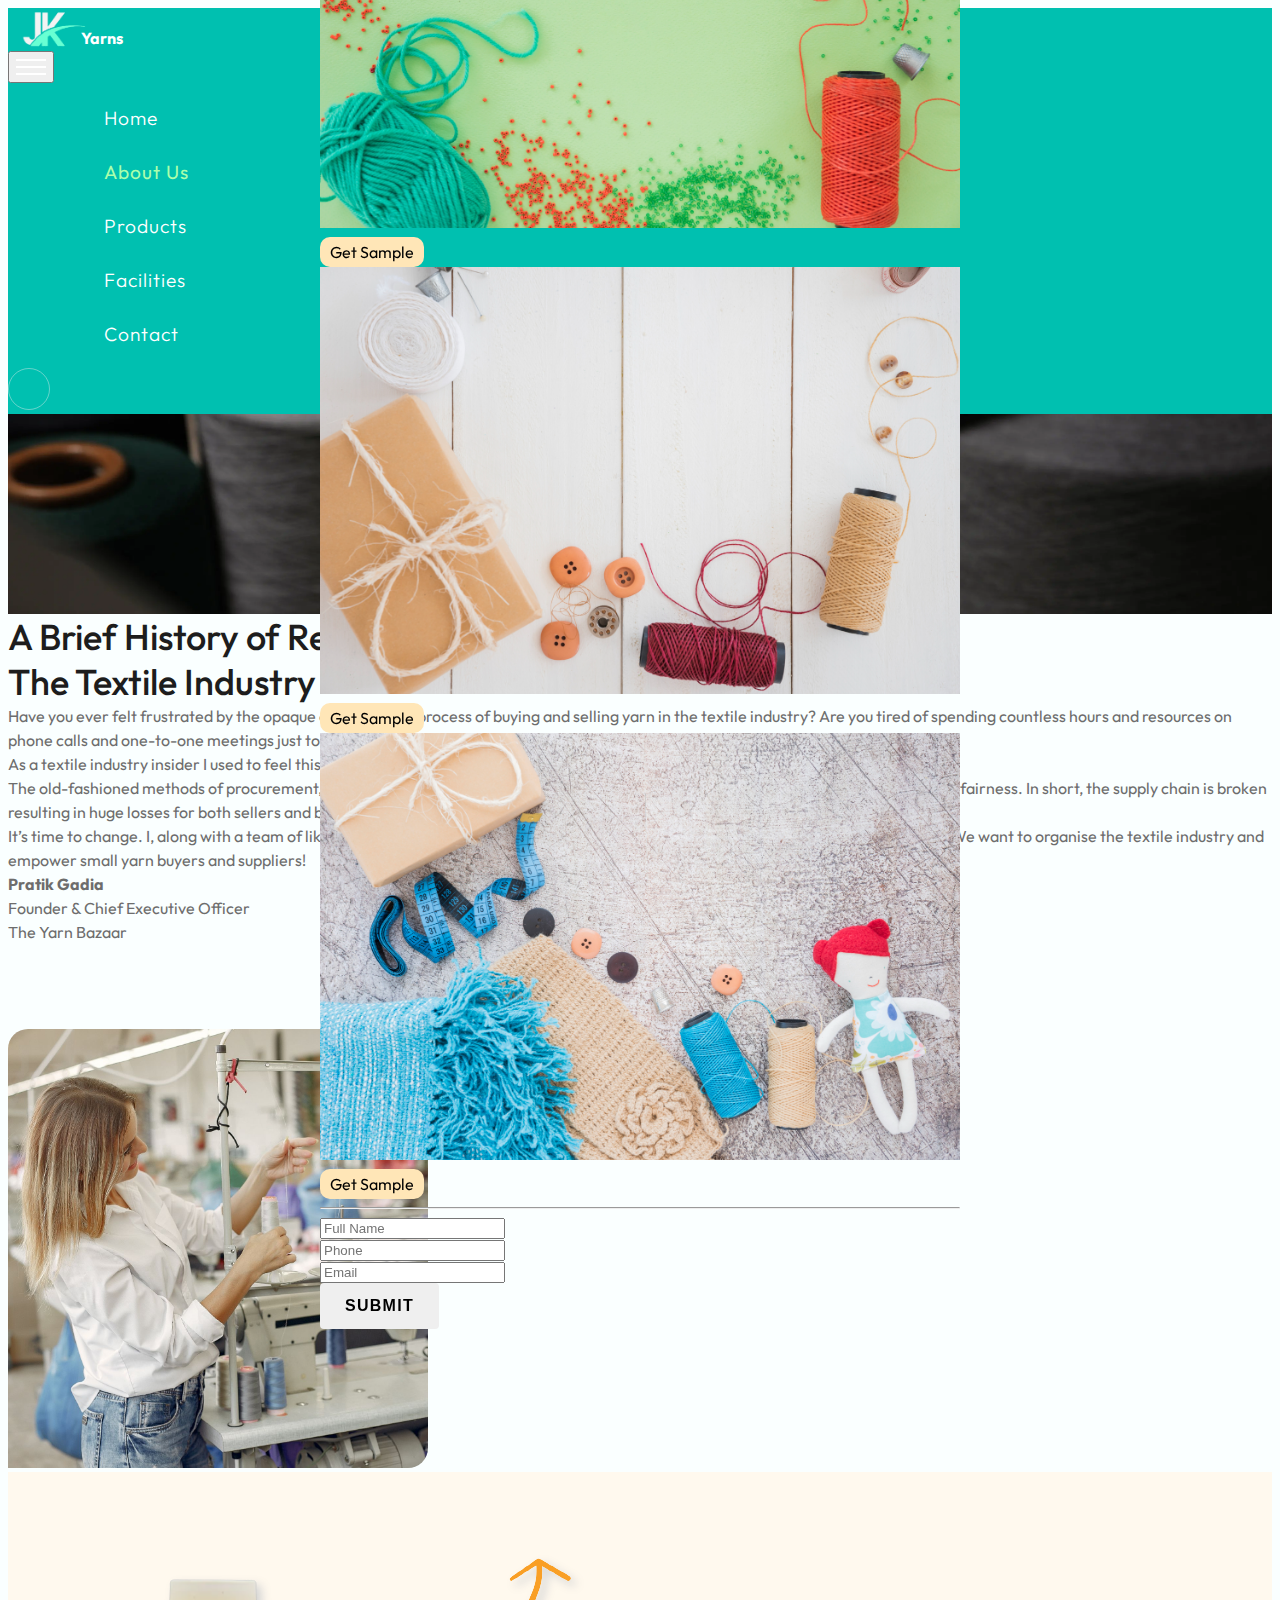
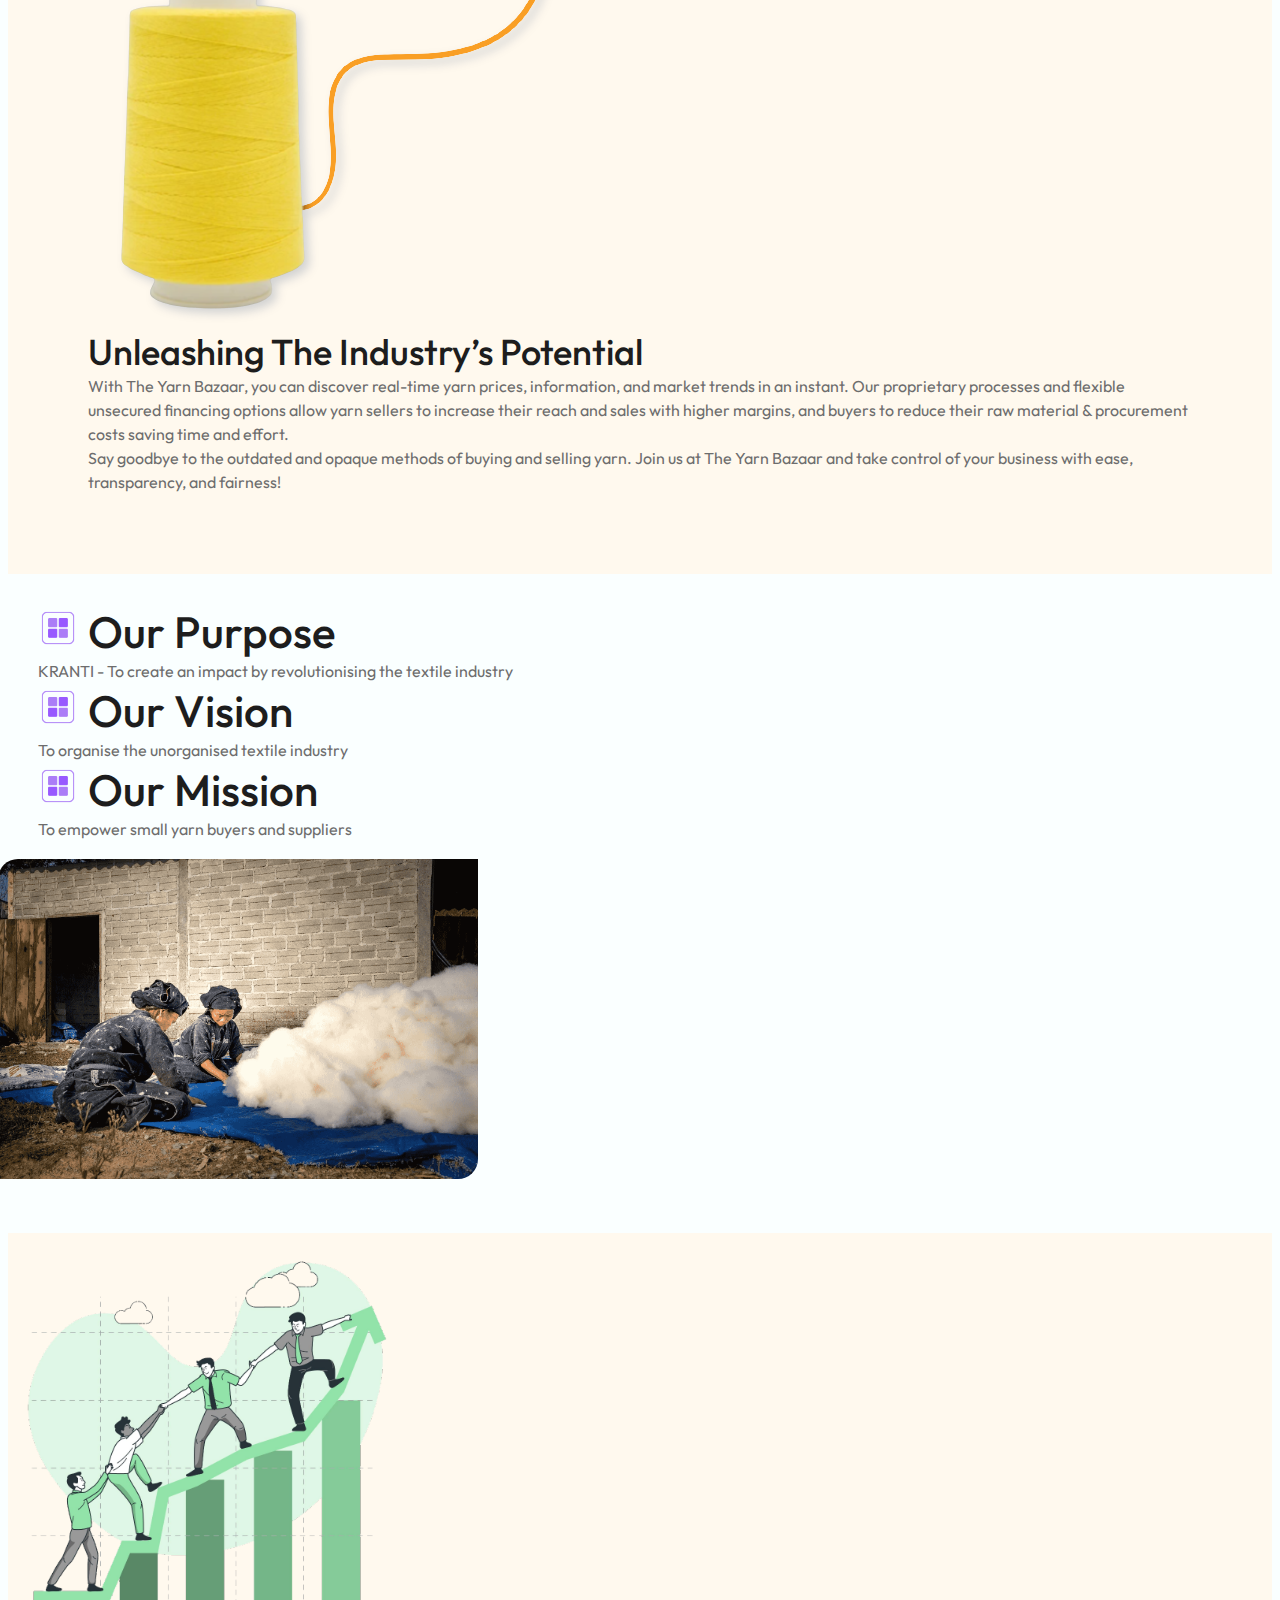
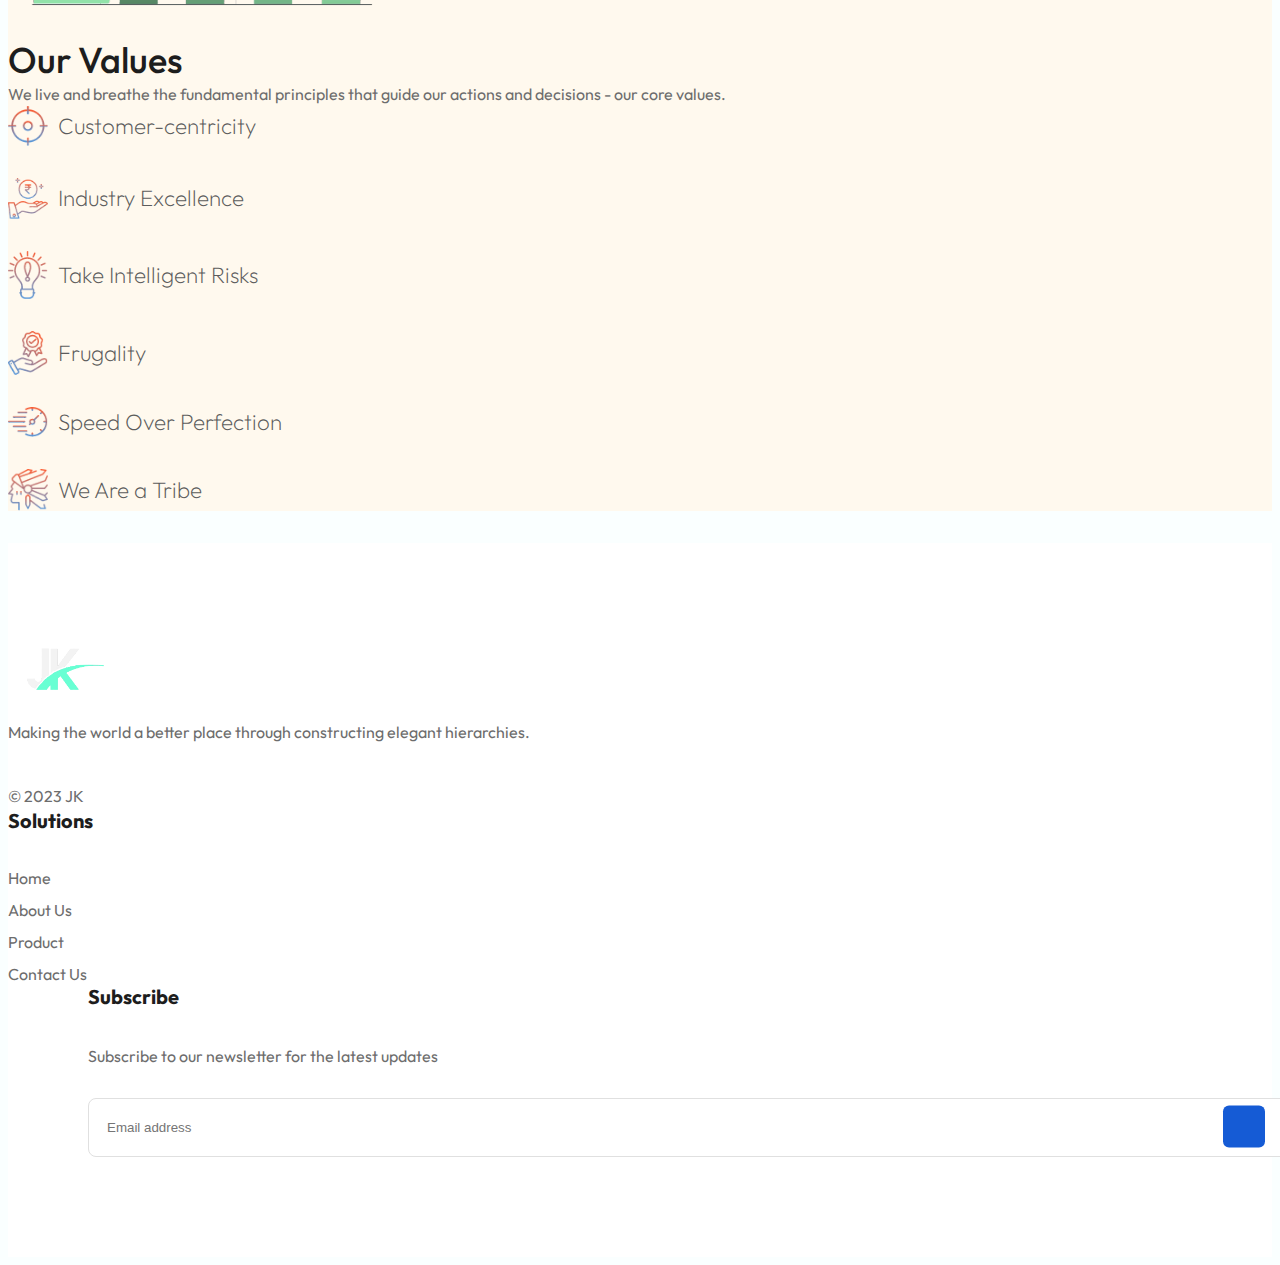
==== about.html @ 07d48cc3 "footer fixed" ====
<!DOCTYPE html>
<html lang="en">

<head>
  <!--====== Required meta tags ======-->
  <meta charset="utf-8" />
  <meta http-equiv="x-ua-compatible" content="ie=edge" />
  <meta name="description" content="" />
  <meta name="viewport" content="width=device-width, initial-scale=1, shrink-to-fit=no" />

  <!--====== Title ======-->
  <title>Jk Yarns</title>

  <!--====== Favicon Icon ======-->
  <link rel="shortcut icon" href="./assets/images/logo.png" type="image/svg" />

  <!--====== Bootstrap css ======-->
  <link rel="stylesheet" href="assets/css/bootstrap.min.css" />

  <!--====== Line Icons css ======-->
  <link rel="stylesheet" href="assets/css/lineicons.css" />

  <!--====== Tiny Slider css ======-->
  <link rel="stylesheet" href="assets/css/tiny-slider.css" />

  <!--====== gLightBox css ======-->
  <link rel="stylesheet" href="assets/css/glightbox.min.css" />

  <link rel="stylesheet" href="./assets/css/style.css" />
  <link rel="stylesheet" href="https://cdn.jsdelivr.net/npm/swiper@9/swiper-bundle.min.css" />
</head>

<body class="bg-product">
  <div id="popup" class="">
    <div class="container">
      <div class="row my-3">
        <div class="col-md-3">
          <div class="d-flex flex-column align-items-center">
            <img src="./assets/images/slider2.jpg" width="100%" alt="">
            <a class="sample-btn" href="#">Get Sample</a>
          </div>
        </div>
        <div class="col-md-3">
          <div class="d-flex flex-column align-items-center">
            <img src="./assets/images/slider1.jpg" width="100%" alt="">
            <a class="sample-btn" href="#">Get Sample</a>
          </div>
        </div>
        <div class="col-md-3">
          <div class="d-flex flex-column align-items-center">
            <img src="./assets/images/slider3.jpg" width="100%" alt="">
              <a class="sample-btn" href="#">Get Sample</a>
          </div>
        </div>
        <div class="col-md-3">
          <div class="d-flex flex-column align-items-center">
            <img src="./assets/images/slider2.jpg" width="100%" alt="">
            <a class="sample-btn" href="#">Get Sample</a>
          </div>
        </div>
      </div>
    </div>
    <hr>
    <form action="" class="px-5">
      <div class="form-group">
        <input type="text" class="form-control" placeholder="Full Name">

      </div>
      <div class="form-group mt-3">
        <input type="text" class="form-control" placeholder="Phone">
        
      </div>
      <div class="form-group mt-3">
        <input type="text" class="form-control" placeholder="Email">
      </div>
      <input type="submit" value="Submit" class="btn btn-warning mt-3">
    </form>
  </div>
  <div id="overlay" class=""></div>

  <!--====== NAVBAR NINE PART START ======-->

  <section class="navbar-area navbar-nine">
    <div class="container">
      <div class="row">
        <div class="col-lg-12">
          <nav class="navbar navbar-expand-lg">
            <a class="navbar-brand" href="index.html">
              <img src="assets/images/logo.png" width="80px" alt="Logo" />
              <span class="highlight">Yarns</span>
            </a>
            <button class="navbar-toggler" type="button" data-bs-toggle="collapse" data-bs-target="#navbarNine"
              aria-controls="navbarNine" aria-expanded="false" aria-label="Toggle navigation">
              <span class="toggler-icon"></span>
              <span class="toggler-icon"></span>
              <span class="toggler-icon"></span>
            </button>

            <div class="collapse navbar-collapse sub-menu-bar" id="navbarNine">
              <ul class="navbar-nav ms-auto">
                <li class="nav-item">
                  <a class="" href="./index.html">Home</a>
                </li>
                <li class="nav-item">
                  <a class="active" href="#hero-area">About Us</a>
                </li>

                <li class="nav-item">
                  <a class=" " href="./product.html">Products</a>
                </li>
                <li class="nav-item">
                  <a class="" href="./facilities.html">Facilities</a>
                </li>
                <li class="nav-item">
                  <a class="" href="index.html#contact">Contact</a>
                </li>
              </ul>
            </div>

            <div class="navbar-btn d-none">
              <a class="menu-bar" href="#side-menu-left"><i class="lni lni-menu"></i></a>
            </div>
          </nav>
          <!-- navbar -->
        </div>
      </div>
      <!-- row -->
    </div>
    <!-- container -->
  </section>

  <!--====== NAVBAR NINE PART ENDS ======-->

  <!--====== SIDEBAR PART START ======-->



  <!--====== SIDEBAR PART ENDS ======-->

  <!-- Start header Area -->
  <div class="about-header">
    <h1 class="text-center text-light">About Us</h1>

  </div>

  <div class="container-fluid px-5 my-5">
    <div class="row">
      <div class="col-md-7 col-sm-7 col-lg-7 ">
        <div class="purpose-article ">
          <h2 class="title-lg">A Brief History of Revolutionising <br>The Textile Industry</h2>
          <p class="my-3">Have you ever felt frustrated by the opaque and outdated process of buying and selling yarn in
            the textile industry? Are you tired of spending countless hours and resources on phone calls and one-to-one
            meetings just to arrive at basics like fair price, delivery terms and payment terms?</p>
          <p class="mb-3">As a textile industry insider I used to feel this way every day, so much so that I decided I
            would never join this industry.</p>
          <p class="mb-3">The old-fashioned methods of procurement, marketing, distribution, and sales in the industry
            often result in a lack of transparency and fairness. In short, the supply chain is broken resulting in huge
            losses for both sellers and buyers. But no more.</p>
          <p class="mb-3">It’s time to change. I, along with a team of like-minded individuals, founded The Yarn Bazaar
            in 2019. Our vision and mission are clear. We want to organise the textile industry and empower small yarn
            buyers and suppliers!</p>
          <div class="row">
            <div class="col-md-12">
              <p><strong>Pratik Gadia</strong> <br>Founder &amp; Chief Executive Officer <br>The Yarn Bazaar</p>
            </div>
          </div>
        </div>
      </div>
      <div class="col-md-4 col-sm-4 col-lg-4 ">
        <img src="./assets/images/thread_fact.jpg" width="420" style="margin-top:85px;" class="purpose-img img-fluid"
          alt="A Brief History of Revolutionising The Textile Industry">
      </div>
    </div>
  </div>
  <section id="support-section" class="p-5 container-fluid">
    <div class="support-inner-section">
      <div class="row">
        <div class="col-md-4 col-sm-4 col-lg-4 text-center">
          <img src="./assets/images/er.png" class="support-img img-fluid position-relative"
            alt="Unleashing The Industry’s Potential">
        </div>
        <div class="col-md-8 col-sm-8 col-lg-8 ">
          <div class="support-article">
            <h2 class="title-lg display-5 mb-3">Unleashing The Industry’s Potential</h2>
            <p>With The Yarn Bazaar, you can discover real-time yarn prices, information, and market trends in an
              instant. Our proprietary processes and flexible unsecured financing options allow yarn sellers to increase
              their reach and sales with higher margins, and buyers to reduce their raw material &amp; procurement costs
              saving time and effort. </p>
            <p>Say goodbye to the outdated and opaque methods of buying and selling yarn. Join us at The Yarn Bazaar and
              take control of your business with ease, transparency, and fairness!</p>
          </div>
        </div>
      </div>
    </div>
  </section>
  <section id="purpose-section" class="purpose-section container-fluid">
    <div class="purpose-inner-section" style="padding: 30px;">
      <div class="row">
        <div class="col-md-7 col-sm-7 col-lg-7">
          <div class="purpose-article ">
            <h1 class="title-lg mt-2"><img src="./assets/images/information.png" width="40px"
                style="margin-right: 10px;" alt="">Our Purpose</h1>
            <p class="mb-4 ms-5">KRANTI - To create an impact by revolutionising the textile industry</p>
            <h1 class="title-lg mt-2"><img src="./assets/images/information.png" width="40px"
                style="margin-right: 10px;" alt="">Our Vision</h1>
            <p class="mb-4 ms-5">To organise the unorganised textile industry</p>
            <h1 class="title-lg mt-2"><img src="./assets/images/information.png" width="40px"
                style="margin-right: 10px;" alt="">Our Mission</h1>
            <p class="ms-5">To empower small yarn buyers and suppliers</p>
          </div>
        </div>
        <div class="col-md-5 col-sm-5 col-lg-5  text-left">
          <img src="./assets/images/e.png"
            style="height: 320px; margin-left: -40px; margin-top:18px;margin-bottom: 20px;"
            class="purpose-img img-fluid" alt="A Purpose-Led Marketplace That is Revolutionising The Textile Industry">
        </div>
      </div>
    </div>
  </section>
  <section id="supplier-section" class="supplier-section py-5 section-padding container-fluid">
    <div class="supplier-inner-section">
      <div class="row">
        <div class="col-md-5 col-sm-5 col-lg-5 text-center">
          <img src="./assets/images/a.png" style="height: 400px;" class="supplier-img img-fluid" alt="Our Values">
        </div>
        <div class="col-md-7 col-sm-7 col-lg-7 ">
          <div class="supplier-article">
            <h2 class="title-lg display-5 mb-3">Our Values </h2>
            <p class="mb-3">We live and breathe the fundamental principles that guide our actions and decisions - our core values.
            </p>
            <div class="row mt-5">
              <div class="col-md-6 col-sm-6 col-lg-6 ">
                <div class="supplier-points">
                  <img src="assets/images/aim.png" class="supplier-icon img-fluid"
                    alt="Customer-centricity">
                  <span class="lable">Customer-centricity</span>
                </div>
              </div>
              <div class="col-md-6 col-sm-6 col-lg-6 ">
                <div class="supplier-points">
                  <img src="assets/images/save.png" class="supplier-icon img-fluid"
                    alt="Industry Excellence">
                  <span class="lable">Industry Excellence</span>
                </div>
              </div>
            </div>
            <div class="row">
              <div class="col-md-6 col-sm-6 col-lg-6 ">
                <div class="supplier-points">
                  <img src="assets/images/intelligence.png" class="supplier-icon img-fluid"
                    alt="Take Intelligent Risks">
                  <span class="lable">Take Intelligent Risks</span>
                </div>
              </div>
              <div class="col-md-6 col-sm-6 col-lg-6 ">
                <div class="supplier-points">
                  <img src="assets/images/service.png" class="supplier-icon img-fluid" alt="Frugality">
                  <span class="lable">Frugality</span>
                </div>
              </div>
            </div>
            <div class="row">
              <div class="col-md-6 col-sm-6 col-lg-6 ">
                <div class="supplier-points">
                  <img src="assets/images/deadline.png" class="supplier-icon img-fluid"
                    alt="Speed Over Perfection">
                  <span class="lable">Speed Over Perfection</span>
                </div>
              </div>
              <div class="col-md-6 col-sm-6 col-lg-6 ">
                <div class="supplier-points">
                  <img src="assets/images/indian.png" class="supplier-icon img-fluid" alt="We Are a Tribe">
                  <span class="lable">We Are a Tribe</span>
                </div>
              </div>
            </div>
          </div>
        </div>
      </div>
    </div>
  </section>
  <footer class="footer-area footer-eleven">
    <!-- Start Footer Top -->
    <div class="footer-top">
      <div class="container">
        <div class="inner-content">
          <div class="row">
            <div class="col-lg-4 col-md-6 col-12">
              <!-- Single Widget -->
              <div class="footer-widget f-about">
                <div class="logo">
                  <a href="index.html">
                    <img src="assets/images/logo.png" width="100px" alt="#" class="img-fluid" />
                  </a>
                </div>
                <p>
                  Making the world a better place through constructing elegant
                  hierarchies.
                </p>
                <p class="copyright-text">
                  <span>© 2023 JK</span>
                </p>
              </div>
              <!-- End Single Widget -->
            </div>
            <div class="col-lg-4 col-md-6 col-12">
              <!-- Single Widget -->
              <div class="footer-widget f-link">
                <h5>Solutions</h5>
                <ul class="d-flex flex-wrap gap-4">
                  <li><a href="index.html">Home</a></li>
                  <li><a href="#hero-area">About Us</a></li>
                  <li><a href="./product.html">Product</a></li>
                  <li><a href="./index.html#contact">Contact Us</a></li>
                </ul>
              </div>
              <!-- End Single Widget -->
            </div>
            
            <div class="col-lg-4 col-md-6 col-12">
              <!-- Single Widget -->
              <div class="footer-widget newsletter">
                <h5>Subscribe</h5>
                <p>Subscribe to our newsletter for the latest updates</p>
                <form action="#" method="get" target="_blank" class="newsletter-form">
                  <input name="EMAIL" placeholder="Email address" required="required" type="email" />
                  <div class="button">
                    <button class="sub-btn">
                      <i class="lni lni-envelope"></i>
                    </button>
                  </div>
                </form>
              </div>
              <!-- End Single Widget -->
            </div>
          </div>
        </div>
      </div>
    </div>
    <!--/ End Footer Top -->
  </footer>
</body>

</html>
---- assets/css/style.css ----
@import url("https://fonts.googleapis.com/css2?family=Inter:wght@200;300;400;500;600;700;800;900&display=swap");
@import url("https://fonts.googleapis.com/css2?family=Maven+Pro:wght@400;500;600;700;800;900&family=Outfit:wght@100;200;300;400;500;600;700&display=swap");
/*===========================
  COMMON css 
  font-family: 'Maven Pro', sans-serif;
font-family: 'Outfit', sans-serif;
===========================*/
:root {
  --font-family: "Inter", sans-serif;
  --primary: #155bd5;
  --primary-dark: #1c3ab6;
  --primary-light: #e2f1ff;
  --accent: #00d4d7;
  --accent-dark: #00bac1;
  --accent-light: #dff9f8;
  --success: #13d527;
  --success-dark: #00ae11;
  --success-light: #eafbe7;
  --secondary: #8f15d5;
  --secondary-dark: #6013c7;
  --secondary-light: #f4e5fa;
  --info: #15b2d5;
  --info-dark: #0f8ca8;
  --info-light: #e0f5fa;
  --caution: #dbbb25;
  --caution-dark: #d58f15;
  --caution-light: #fbf9e4;
  --error: #e6185e;
  --error-dark: #bf1257;
  --error-light: #fce4eb;
  --black: #1d1d1d;
  --dark-1: #2d2d2d;
  --dark-2: #4d4d4d;
  --dark-3: #6d6d6d;
  --gray-1: #8d8d8d;
  --gray-2: #adadad;
  --gray-3: #cdcdcd;
  --gray-4: #e0e0e0;
  --light-1: #efefef;
  --light-2: #f5f5f5;
  --light-3: #fafafa;
  --white: #ffffff;
  --gradient-1: linear-gradient(180deg, #155bd5 0%, #1c3ab6 100%);
  --gradient-2: linear-gradient(180deg, #155bd5 13.02%, #00d4d7 85.42%);
  --gradient-3: linear-gradient(180deg, #155bd5 0%, #8f15d5 100%);
  --gradient-4: linear-gradient(180deg, #155bd5 0%, #13d527 100%);
  --gradient-5: linear-gradient(180deg, #155bd5 0%, #15bbd5 100%);
  --gradient-6: linear-gradient(180deg, #155bd5 0%, #dbbb25 100%);
  --gradient-7: linear-gradient(180deg, #155bd5 0%, #e6185e 100%);
  --gradient-8: linear-gradient(180deg, #1c3ab6 0%, #00bac1 100%);
  --gradient-9: linear-gradient(180deg, #00d4d7 13.02%, #155bd5 85.42%);
  --shadow-1: 0px 0px 1px rgba(40, 41, 61, 0.08),
    0px 0.5px 2px rgba(96, 97, 112, 0.16);
  --shadow-2: 0px 0px 1px rgba(40, 41, 61, 0.04),
    0px 2px 4px rgba(96, 97, 112, 0.16);
  --shadow-3: 0px 0px 2px rgba(40, 41, 61, 0.04),
    0px 4px 8px rgba(96, 97, 112, 0.16);
  --shadow-4: 0px 2px 4px rgba(40, 41, 61, 0.04),
    0px 8px 16px rgba(96, 97, 112, 0.16);
  --shadow-5: 0px 2px 8px rgba(40, 41, 61, 0.04),
    0px 16px 24px rgba(96, 97, 112, 0.16);
  --shadow-6: 0px 2px 8px rgba(40, 41, 61, 0.08),
    0px 20px 32px rgba(96, 97, 112, 0.24);
}

body {
  font-family: "Outfit", sans-serif;
  color: var(--black);
  font-size: 16px;
}
@media (max-width: 991px) {
  body {
    font-size: 14px;
  }
}

img {
  max-width: 100%;
}

a {
  display: inline-block;
}

a,
button,
a:hover,
a:focus,
input:focus,
textarea:focus,
button:focus {
  text-decoration: none;
  outline: none;
}

ul,
ol {
  margin: 0px;
  padding: 0px;
  list-style-type: none;
}

h1,
h2,
h3,
h4,
h5,
h6 {
  font-weight: 600;
  color: var(--black);
  margin: 0px;
}

h1,
.h1 {
  font-size: 2.75em;
  line-height: 1.25;
}

h2,
.h2 {
  font-size: 2.25em;
  line-height: 1.25;
}

h3,
.h3 {
  font-size: 1.75em;
  line-height: 1.25;
}

h4,
.h4 {
  font-size: 1.5em;
  line-height: 1.25;
}

h5,
.h5 {
  font-size: 1.25em;
  line-height: 1.25;
}

h6,
.h6 {
  font-size: 0.875em;
  line-height: 1.25;
}

.display-1 {
  font-size: 5.5em;
  line-height: 1.25;
}

.display-2 {
  font-size: 4.75em;
  line-height: 1.25;
}

.display-3 {
  font-size: 4em;
  line-height: 1.25;
}

.display-4 {
  font-size: 3.25em;
  line-height: 1.25;
}

p {
  font-size: 1em;
  font-weight: 400;
  line-height: 1.5;
  color: var(--dark-3);
  margin: 0px;
}

.text-small {
  font-size: 0.875em;
  line-height: 1.5;
}

.text-lg {
  font-size: 1.15em;
  line-height: 1.5;
}

.bg_cover {
  background-repeat: no-repeat;
  background-size: cover;
  background-position: center;
}

@media (max-width: 767px) {
  .container {
    padding-left: 20px;
    padding-right: 20px;
  }
}

.btn {
  font-weight: bold;
  font-size: 16px;
  line-height: 20px;
  text-align: center;
  letter-spacing: 0.08em;
  text-transform: uppercase;
  padding: 12px 24px;
  border-radius: 4px;
  border: 1px solid transparent;
}
.btn:hover {
  color: inherit;
}
.btn:focus {
  box-shadow: none;
  outline: none;
}
.btn.btn-lg {
  font-size: 1.15em;
  padding: 16px 24px;
}
.btn.btn-sm {
  padding: 8px 16px;
}
.btn.square {
  border-radius: 0px;
}
.btn.semi-rounded {
  border-radius: 12px;
}
.btn.rounded-full {
  border-radius: 50px;
}
.btn.icon-left span,
.btn.icon-left i {
  margin-right: 8px;
}
.btn.icon-right span,
.btn.icon-right i {
  margin-left: 8px;
}
.btn.icon-btn {
  width: 48px;
  height: 48px;
  padding: 0;
  line-height: 48px;
}
.btn.icon-btn.btn-lg {
  width: 56px;
  height: 56px;
  line-height: 56px;
}
.btn.icon-btn.btn-sm {
  width: 40px;
  height: 40px;
  line-height: 40px;
}

/* ===== Buttons Css ===== */
.primary-btn {
  background: var(--primary);
  color: var(--white);
  box-shadow: var(--shadow-2);
}
.active.primary-btn,
.primary-btn:hover,
.primary-btn:focus {
  background: var(--primary-dark);
  color: var(--white);
  box-shadow: var(--shadow-4);
}
.deactive.primary-btn {
  background: var(--gray-4);
  color: var(--dark-3);
  pointer-events: none;
}

.primary-btn-outline {
  border-color: var(--primary);
  color: var(--primary);
}
.active.primary-btn-outline,
.primary-btn-outline:hover,
.primary-btn-outline:focus {
  background: var(--primary-dark);
  color: var(--white);
}
.deactive.primary-btn-outline {
  color: var(--dark-3);
  border-color: var(--gray-4);
  pointer-events: none;
}

/* One Click Scrool Top Button*/
.scroll-top {
  width: 45px;
  height: 45px;
  line-height: 45px;
  background: var(--primary);
  display: -webkit-box;
  display: -ms-flexbox;
  display: flex;
  -webkit-box-pack: center;
  -ms-flex-pack: center;
  justify-content: center;
  -webkit-box-align: center;
  -ms-flex-align: center;
  align-items: center;
  font-size: 14px;
  color: #fff !important;
  border-radius: 0;
  position: fixed;
  bottom: 30px;
  right: 30px;
  z-index: 9;
  cursor: pointer;
  -webkit-transition: all 0.3s ease-out 0s;
  transition: all 0.3s ease-out 0s;
  border-radius: 5px;
}

.scroll-top:hover {
  -webkit-box-shadow: 0 1rem 3rem rgba(35, 38, 45, 0.15) !important;
  box-shadow: 0 1rem 3rem rgba(35, 38, 45, 0.15) !important;
  -webkit-transform: translate3d(0, -5px, 0);
  transform: translate3d(0, -5px, 0);
  background-color: var(--dark-1);
}

/*===========================
  Section Title Five CSS
===========================*/
.section-title-five {
  text-align: center;
  max-width: 550px;
  margin: auto;
  margin-bottom: 50px;
  position: relative;
  z-index: 5;
}
@media only screen and (min-width: 768px) and (max-width: 991px) {
  .section-title-five {
    margin-bottom: 45px;
  }
}
@media (max-width: 767px) {
  .section-title-five {
    margin-bottom: 35px;
  }
}
.section-title-five h6 {
  font-weight: 600;
  display: inline-block;
  margin-bottom: 15px;
  color: var(--primary);
  border: 2px solid var(--primary);
  border-radius: 30px;
  padding: 8px 30px;
}
.section-title-five h2 {
  margin-bottom: 15px;
}
@media only screen and (min-width: 768px) and (max-width: 991px) {
  .section-title-five h2 {
    font-size: 2rem;
    line-height: 2.8rem;
  }
}
@media (max-width: 767px) {
  .section-title-five h2 {
    font-size: 1.5rem;
    line-height: 1.9rem;
  }
}
.section-title-five p {
  color: var(--dark-3);
}

.made-in-ayroui {
  position: fixed;
  left: 5px;
  bottom: 5px;
  z-index: 999;
  -webkit-transition: all 0.4s ease;
  -moz-transition: all 0.4s ease;
  transition: all 0.4s ease;
}
.made-in-ayroui:hover {
  transform: translateY(-5px);
}

/*===========================
  NAVBAR css 
===========================*/
.navbar-toggler:focus {
  box-shadow: none;
}

.mb-100 {
  margin-bottom: 100px;
}

/*===== NAVBAR NINE =====*/
.navbar-area.navbar-nine {
  background: #00c0b0;
  padding: 0;
  /* position: absolute; */
  left: 0;
  top: 0;
  width: 100%;
  z-index: 9;
}
.navbar-area.navbar-nine.sticky {
  background-color: #00c0b0;
  color: white;
}
.text-1 {
  color: #118650;
}
.sticky {
  position: fixed !important;
  z-index: 99 !important;
  -webkit-transition: all 0.3s ease-out 0s;
  transition: all 0.3s ease-out 0s;
  top: 0;
  width: 100%;
}
@media only screen and (min-width: 768px) and (max-width: 991px),
  (max-width: 767px) {
  .navbar-area.navbar-nine {
    padding: 10px 0;
  }
}
.navbar-area.navbar-nine .navbar-brand {
  margin: 0;
  display: flex;
  align-items: center;
  color: white;
  gap: 8px;
}
.navbar-brand .highlight {
  margin-top: 18px;
  margin-left: -15px;
  color: rgb(255, 255, 255);
  font-weight: bold;
}
.navbar-area.navbar-nine .navbar {
  position: relative;
  padding: 0;
}
.navbar-area.navbar-nine .navbar .navbar-toggler .toggler-icon {
  width: 30px;
  height: 2px;
  background-color: var(--white);
  margin: 5px 0;
  display: block;
  position: relative;
  -webkit-transition: all 0.3s ease-out 0s;
  -moz-transition: all 0.3s ease-out 0s;
  -ms-transition: all 0.3s ease-out 0s;
  -o-transition: all 0.3s ease-out 0s;
  transition: all 0.3s ease-out 0s;
}
.navbar-area.navbar-nine
  .navbar
  .navbar-toggler.active
  .toggler-icon:nth-of-type(1) {
  -webkit-transform: rotate(45deg);
  -moz-transform: rotate(45deg);
  -ms-transform: rotate(45deg);
  -o-transform: rotate(45deg);
  transform: rotate(45deg);
  top: 7px;
}
.navbar-area.navbar-nine
  .navbar
  .navbar-toggler.active
  .toggler-icon:nth-of-type(2) {
  opacity: 0;
}
.navbar-area.navbar-nine
  .navbar
  .navbar-toggler.active
  .toggler-icon:nth-of-type(3) {
  -webkit-transform: rotate(135deg);
  -moz-transform: rotate(135deg);
  -ms-transform: rotate(135deg);
  -o-transform: rotate(135deg);
  transform: rotate(135deg);
  top: -7px;
}
@media only screen and (min-width: 768px) and (max-width: 991px),
  (max-width: 767px) {
  .navbar-area.navbar-nine .navbar .navbar-collapse {
    position: absolute;
    top: 116%;
    left: 0;
    width: 100%;
    background-color: #00c0b0;
    z-index: 8;
    padding: 10px 16px;
  }
}
@media only screen and (min-width: 1200px) and (max-width: 1399px),
  only screen and (min-width: 1400px) {
  .navbar-area.navbar-nine .navbar .navbar-nav {
    margin-left: 80px;
  }
}
@media only screen and (min-width: 768px) and (max-width: 991px),
  (max-width: 767px) {
  .navbar-area.navbar-nine .navbar .navbar-nav {
    margin-right: 0;
  }
}
.navbar-area.navbar-nine .navbar .navbar-nav .nav-item {
  position: relative;
}
.navbar-area.navbar-nine .navbar .navbar-nav .nav-item a {
  display: flex;
  align-items: center;
  padding: 8px 16px;
  color: var(--white);
  text-transform: capitalize;
  position: relative;
  border-radius: 5px;
  font-weight: 300;
  -webkit-transition: all 0.3s ease-out 0s;
  -moz-transition: all 0.3s ease-out 0s;
  -ms-transition: all 0.3s ease-out 0s;
  -o-transition: all 0.3s ease-out 0s;
  transition: all 0.3s ease-out 0s;
  margin: 14px 0;
  font-size: 1.2rem;
  letter-spacing: 1px;
  transition: .4s;

}
.navbar-area.navbar-nine .navbar .navbar-nav .nav-item a.active {
  color: rgb(171, 255, 171);
  font-weight: 400;
}
.navbar-area.navbar-nine .navbar .navbar-nav .nav-item a:hover {
  opacity: 1;
  color: rgb(171, 255, 171);
}
@media only screen and (min-width: 768px) and (max-width: 991px),
  (max-width: 767px) {
  .navbar-area.navbar-nine .navbar .navbar-nav .nav-item a {
    padding: 10px 0;
    display: block;
    border: 0;
    margin: 0;
  }
}
.navbar-area.navbar-nine .navbar .navbar-nav .nav-item a.active {
  opacity: 1;
}
.navbar-area.navbar-nine .navbar .navbar-nav .nav-item a i {
  font-size: 12px;
  font-weight: 700;
  padding-left: 7px;
  -webkit-transition: all 0.3s ease-out 0s;
  -moz-transition: all 0.3s ease-out 0s;
  -ms-transition: all 0.3s ease-out 0s;
  -o-transition: all 0.3s ease-out 0s;
  transition: all 0.3s ease-out 0s;
}
@media only screen and (min-width: 768px) and (max-width: 991px),
  (max-width: 767px) {
  .navbar-area.navbar-nine .navbar .navbar-nav .nav-item a i {
    position: relative;
    top: -5px;
  }
}
.navbar-area.navbar-nine .navbar .navbar-nav .nav-item .sub-menu {
  position: absolute;
  left: 0;
  top: 130%;
  width: 230px;
  background-color: var(--white);
  border-radius: 5px;
  opacity: 0;
  visibility: hidden;
  -webkit-transition: all 0.3s ease-out 0s;
  -moz-transition: all 0.3s ease-out 0s;
  -ms-transition: all 0.3s ease-out 0s;
  -o-transition: all 0.3s ease-out 0s;
  transition: all 0.3s ease-out 0s;
  z-index: 99;
  box-shadow: 0 2px 6px 0 rgba(0, 0, 0, 0.16);
  padding: 10px;
}
@media only screen and (min-width: 768px) and (max-width: 991px),
  (max-width: 767px) {
  .navbar-area.navbar-nine .navbar .navbar-nav .nav-item .sub-menu {
    position: relative !important;
    width: 100% !important;
    left: 0 !important;
    top: auto !important;
    opacity: 1 !important;
    visibility: visible !important;
    right: auto;
    -webkit-transform: translateX(0%);
    -moz-transform: translateX(0%);
    -ms-transform: translateX(0%);
    -o-transform: translateX(0%);
    transform: translateX(0%);
    -webkit-transition: all none ease-out 0s;
    -moz-transition: all none ease-out 0s;
    -ms-transition: all none ease-out 0s;
    -o-transition: all none ease-out 0s;
    transition: all none ease-out 0s;
    box-shadow: none;
    text-align: left;
    border-top: 0;
    height: 0;
  }
}
.navbar-area.navbar-nine
  .navbar
  .navbar-nav
  .nav-item
  .sub-menu.collapse:not(.show) {
  height: auto;
  display: block;
}
@media only screen and (min-width: 768px) and (max-width: 991px),
  (max-width: 767px) {
  .navbar-area.navbar-nine
    .navbar
    .navbar-nav
    .nav-item
    .sub-menu.collapse:not(.show) {
    height: 0;
    display: none;
  }
}
@media only screen and (min-width: 768px) and (max-width: 991px),
  (max-width: 767px) {
  .navbar-area.navbar-nine .navbar .navbar-nav .nav-item .sub-menu.show {
    height: auto;
  }
}
.navbar-area.navbar-nine .navbar .navbar-nav .nav-item .sub-menu li {
  position: relative;
}
.navbar-area.navbar-nine
  .navbar
  .navbar-nav
  .nav-item
  .sub-menu
  li
  .sub-nav-toggler {
  color: var(--black);
  -webkit-transition: all 0.3s ease-out 0s;
  -moz-transition: all 0.3s ease-out 0s;
  -ms-transition: all 0.3s ease-out 0s;
  -o-transition: all 0.3s ease-out 0s;
  transition: all 0.3s ease-out 0s;
}
.navbar-area.navbar-nine .navbar .navbar-nav .nav-item .sub-menu li a {
  display: flex;
  align-items: center;
  justify-content: space-between;
  padding: 8px 16px;
  position: relative;
  color: var(--dark-2);
  -webkit-transition: all 0.3s ease-out 0s;
  -moz-transition: all 0.3s ease-out 0s;
  -ms-transition: all 0.3s ease-out 0s;
  -o-transition: all 0.3s ease-out 0s;
  transition: all 0.3s ease-out 0s;
  border-radius: 0;
  margin: 0 0;
  z-index: 5;
  opacity: 1;
}
.navbar-area.navbar-nine .navbar .navbar-nav .nav-item .sub-menu li a i {
  font-weight: 700;
  font-size: 12px;
}
@media only screen and (min-width: 768px) and (max-width: 991px),
  (max-width: 767px) {
  .navbar-area.navbar-nine .navbar .navbar-nav .nav-item .sub-menu li a i {
    display: none;
  }
}
.navbar-area.navbar-nine
  .navbar
  .navbar-nav
  .nav-item
  .sub-menu
  li
  a
  .sub-nav-toggler
  i {
  display: inline-block;
}
.navbar-area.navbar-nine .navbar .navbar-nav .nav-item .sub-menu li .sub-menu {
  right: auto;
  left: 100%;
  top: 0;
  opacity: 0;
  visibility: hidden;
  -webkit-transition: all 0.3s ease-out 0s;
  -moz-transition: all 0.3s ease-out 0s;
  -ms-transition: all 0.3s ease-out 0s;
  -o-transition: all 0.3s ease-out 0s;
  transition: all 0.3s ease-out 0s;
}
@media only screen and (min-width: 1200px) and (max-width: 1399px),
  only screen and (min-width: 1400px) {
  .navbar-area.navbar-nine
    .navbar
    .navbar-nav
    .nav-item
    .sub-menu
    li
    .sub-menu {
    margin-left: 10px;
  }
}
@media only screen and (min-width: 768px) and (max-width: 991px) {
  .navbar-area.navbar-nine
    .navbar
    .navbar-nav
    .nav-item
    .sub-menu
    li
    .sub-menu {
    padding-left: 30px;
  }
}
@media (max-width: 767px) {
  .navbar-area.navbar-nine
    .navbar
    .navbar-nav
    .nav-item
    .sub-menu
    li
    .sub-menu {
    padding-left: 30px;
  }
}
@media only screen and (min-width: 768px) and (max-width: 991px),
  (max-width: 767px) {
  .navbar-area.navbar-nine
    .navbar
    .navbar-nav
    .nav-item
    .sub-menu
    li
    .sub-menu.show {
    visibility: visible;
    height: auto;
    position: relative;
  }
}
.navbar-area.navbar-nine
  .navbar
  .navbar-nav
  .nav-item
  .sub-menu
  li:hover
  .sub-menu {
  opacity: 1;
  visibility: visible;
}
.navbar-area.navbar-nine
  .navbar
  .navbar-nav
  .nav-item
  .sub-menu
  li:hover
  .sub-nav-toggler {
  color: var(--white);
}
@media only screen and (min-width: 768px) and (max-width: 991px),
  (max-width: 767px) {
  .navbar-area.navbar-nine
    .navbar
    .navbar-nav
    .nav-item
    .sub-menu
    li:hover
    .sub-nav-toggler {
    color: var(--primary);
  }
}
.navbar-area.navbar-nine .navbar .navbar-nav .nav-item .sub-menu li:hover > a {
  color: var(--primary);
  padding-left: 22px;
}
.navbar-area.navbar-nine
  .navbar
  .navbar-nav
  .nav-item
  .sub-menu
  li:hover
  > a
  i {
  color: var(--primary);
}
@media only screen and (min-width: 768px) and (max-width: 991px),
  (max-width: 767px) {
  .navbar-area.navbar-nine
    .navbar
    .navbar-nav
    .nav-item
    .sub-menu
    li:hover
    > a {
    color: var(--primary);
  }
}
.navbar-area.navbar-nine
  .navbar
  .navbar-nav
  .nav-item
  .sub-menu
  li:hover
  > a::after {
  opacity: 1;
}
.navbar-area.navbar-nine
  .navbar
  .navbar-nav
  .nav-item
  .sub-menu
  li:hover
  > a::before {
  opacity: 1;
}
.navbar-area.navbar-nine .navbar .navbar-nav .nav-item:hover .sub-menu {
  opacity: 1;
  visibility: visible;
  top: 115%;
}
@media only screen and (min-width: 768px) and (max-width: 991px),
  (max-width: 767px) {
  .navbar-area.navbar-nine .navbar .navbar-nav .nav-item .sub-nav-toggler {
    display: inline-block;
    position: absolute;
    top: 0;
    right: 0;
    padding: 10px 14px;
    font-size: 16px;
    background: none;
    border: 0;
    color: var(--white);
  }
}
.navbar-area.navbar-nine .navbar .navbar-btn {
  margin-top: 6px;
}
@media only screen and (min-width: 768px) and (max-width: 991px) {
  .navbar-area.navbar-nine .navbar .navbar-btn {
    position: absolute;
    right: 70px;
    top: 7px;
  }
}
@media (max-width: 767px) {
  .navbar-area.navbar-nine .navbar .navbar-btn {
    position: absolute;
    right: 60px;
    top: 7px;
  }
}
.navbar-area.navbar-nine .navbar .navbar-btn .menu-bar {
  font-size: 22px;
  position: relative;
  overflow: hidden;
  color: var(--white);
  height: 40px;
  width: 40px;
  line-height: 40px;
  text-align: center;
  border: 1px solid rgba(238, 238, 238, 0.425);
  border-radius: 50%;
  -webkit-transition: all 0.3s ease-out 0s;
  -moz-transition: all 0.3s ease-out 0s;
  -ms-transition: all 0.3s ease-out 0s;
  -o-transition: all 0.3s ease-out 0s;
  transition: all 0.3s ease-out 0s;
}
.navbar-area.navbar-nine .navbar .navbar-btn .menu-bar:hover {
  border-color: transparent;
  color: var(--primary);
  background-color: var(--white);
}

/*===== SIDEBAR ONE =====*/
.sidebar-left {
  position: fixed;
  top: 0;
  right: 0;
  background-color: var(--white);
  height: 100%;
  width: 350px;
  padding-top: 80px;
  z-index: 999;
  -webkit-transform: translateX(100%);
  -moz-transform: translateX(100%);
  -ms-transform: translateX(100%);
  -o-transform: translateX(100%);
  transform: translateX(100%);
  transition: all 0.4s ease-in-out;
  text-align: left;
}
.sidebar-left.open {
  -webkit-transform: translateX(0);
  -moz-transform: translateX(0);
  -ms-transform: translateX(0);
  -o-transform: translateX(0);
  transform: translateX(0);
}
@media (max-width: 767px) {
  .sidebar-left {
    width: 250px;
  }
}
.sidebar-left .sidebar-close {
  position: absolute;
  top: 30px;
  right: 30px;
}
.sidebar-left .sidebar-close .close {
  font-size: 18px;
  color: var(--black);
  -webkit-transition: all 0.2s ease-out 0s;
  -moz-transition: all 0.2s ease-out 0s;
  -ms-transition: all 0.2s ease-out 0s;
  -o-transition: all 0.2s ease-out 0s;
  transition: all 0.2s ease-out 0s;
}
.sidebar-left .sidebar-close .close:hover {
  -webkit-transform: rotate(90deg);
  -moz-transform: rotate(90deg);
  -ms-transform: rotate(90deg);
  -o-transform: rotate(90deg);
  transform: rotate(90deg);
}
.sidebar-left .sidebar-content {
  padding: 0px 30px;
}
.sidebar-left .sidebar-content .sidebar-menu {
  margin-top: 30px;
}
.sidebar-left .sidebar-content .sidebar-menu .menu-title {
  font-size: 18px;
  font-weight: 600;
}
.sidebar-left .sidebar-content .sidebar-menu ul {
  margin-top: 15px;
}
.sidebar-left .sidebar-content .sidebar-menu ul li a {
  font-size: 16px;
  line-height: 24px;
  font-weight: 500;
  padding: 8px 0;
  color: var(--dark-3);
  text-transform: capitalize;
  position: relative;
  border-radius: 5px;
  -webkit-transition: all 0.3s ease-out 0s;
  -moz-transition: all 0.3s ease-out 0s;
  -ms-transition: all 0.3s ease-out 0s;
  -o-transition: all 0.3s ease-out 0s;
  transition: all 0.3s ease-out 0s;
  display: block;
}
.sidebar-left .sidebar-content .sidebar-menu ul li a:hover {
  color: var(--primary);
  padding-left: 5px;
}
.sidebar-left .sidebar-content .text {
  margin-top: 20px;
}
.sidebar-left .sidebar-content .sidebar-social {
  margin-top: 30px;
}
.sidebar-left .sidebar-content .sidebar-social .social-title {
  font-size: 18px;
  font-weight: 600;
  margin-bottom: 25px;
}
.sidebar-left .sidebar-content .sidebar-social ul li {
  display: inline-block;
  margin-right: 5px;
}
.sidebar-left .sidebar-content .sidebar-social ul li:last-child {
  margin: 0;
}
.sidebar-left .sidebar-content .sidebar-social ul li a {
  height: 38px;
  width: 38px;
  line-height: 38px;
  text-align: center;
  border: 1px solid #eee;
  border-radius: 50%;
  font-size: 18px;
  color: #666;
  -webkit-transition: all 0.3s ease-out 0s;
  -moz-transition: all 0.3s ease-out 0s;
  -ms-transition: all 0.3s ease-out 0s;
  -o-transition: all 0.3s ease-out 0s;
  transition: all 0.3s ease-out 0s;
}
.sidebar-left .sidebar-content .sidebar-social ul li a:hover {
  color: var(--white);
  background-color: var(--primary);
  border-color: transparent;
}

.overlay-left {
  position: fixed;
  background-color: rgba(0, 0, 0, 0.6);
  top: 0;
  left: 0;
  width: 100%;
  height: 100%;
  display: none;
  z-index: 99;
}
.overlay-left.open {
  display: block;
}

/* ===== Buttons Css ===== */
.header-eight .primary-btn {
  color: var(--white);
  box-shadow: var(--shadow-2);
  background: var(--primary);
}
.header-eight .active.primary-btn,
.header-eight .primary-btn:hover,
.header-eight .primary-btn:focus {
  background: var(--primary-dark);
  color: var(--white);
  box-shadow: var(--shadow-4);
}
.header-eight .deactive.primary-btn {
  background: var(--gray-4);
  color: var(--dark-3);
  pointer-events: none;
}

/*======================================
    header Area CSS
========================================*/
.header-eight {
  position: relative;
  padding: 0 !important;
  /* background: var(--primary); */
  background: hsla(195, 53%, 79%, 1);
  background: linear-gradient(
    135deg,
    hsla(195, 53%, 79%, 1) 0%,
    hsla(57, 100%, 91%, 1) 100%
  );

  background: -moz-linear-gradient(
    135deg,
    hsla(195, 53%, 79%, 1) 0%,
    hsla(57, 100%, 91%, 1) 100%
  );

  background: -webkit-linear-gradient(
    135deg,
    hsla(195, 53%, 79%, 1) 0%,
    hsla(57, 100%, 91%, 1) 100%
  );

  filter: progid: DXImageTransform.Microsoft.gradient( startColorstr="#ADD8E6", endColorstr="#FFFDD0", GradientType=1 );
}
@media only screen and (min-width: 768px) and (max-width: 991px) {
  .header-eight {
    padding: 130px 0 80px 0;
  }
}
@media (max-width: 767px) {
  .header-eight {
    padding: 100px 0 60px 0;
  }
}
.header-eight .header-image img {
  width: 100%;
  border-radius: 8px;
}
@media only screen and (min-width: 768px) and (max-width: 991px),
  (max-width: 767px) {
  .header-eight .header-image {
    margin-top: 40px;
  }
}
.header-eight .header-content {
  border-radius: 0;
  position: relative;
  z-index: 1;
  text-align: left;
}
.header-eight .header-content h1 {
  font-weight: 700;
  color: var(--white);
  text-shadow: 0px 3px 8px #00000017;
  text-transform: capitalize;
}
@media only screen and (min-width: 768px) and (max-width: 991px) {
  .header-eight .header-content h1 {
    font-size: 35px;
    line-height: 45px;
  }
}
@media (max-width: 767px) {
  .header-eight .header-content h1 {
    font-size: 30px;
    line-height: 42px;
  }
}
.header-eight .header-content h1 span {
  display: block;
}
.header-eight .header-content p {
  margin-top: 30px;
  color: var(--white);
  opacity: 0.7;
}
.header-eight .button {
  margin-top: 40px;
}
.header-eight .primary-btn {
  margin-right: 12px;
  background-color: var(--white);
  color: var(--primary);
  border: 1px solid transparent;
}
.header-eight .primary-btn:hover {
  background-color: transparent;
  color: var(--white);
  border-color: var(--white);
}
.header-eight .video-button {
  display: inline-flex;
  align-items: center;
}
@media (max-width: 767px) {
  .header-eight .video-button {
    margin-top: 20px;
  }
}
.header-eight .video-button .text {
  display: inline-block;
  margin-left: 15px;
  color: var(--white);
  font-weight: 600;
}
.header-eight .video-button .icon-btn {
  background: var(--white);
  color: var(--primary);
}

/*===========================
  about-05 css
===========================*/
.about-five {
  background-color: var(--light-3);
  padding-top: 120px;
  padding-bottom: 90px;
}
@media only screen and (min-width: 768px) and (max-width: 991px) {
  .about-five {
    padding-top: 100px;
    padding-bottom: 70px;
  }
}
@media (max-width: 767px) {
  .about-five {
    padding-top: 80px;
    padding-bottom: 60px;
  }
}
.about-five-content {
  padding-left: 50px;
}
@media only screen and (min-width: 768px) and (max-width: 991px) {
  .about-five-content {
    padding-left: 0;
  }
}
@media (max-width: 767px) {
  .about-five-content {
    padding-left: 0;
  }
}
.about-five-content .small-title {
  position: relative;
  padding-left: 30px;
}
.about-five-content .small-title::before {
  position: absolute;
  content: "";
  left: 0;
  top: 50%;
  background-color: var(--primary);
  height: 2px;
  width: 20px;
  margin-top: -1px;
}
.about-five-content .main-title {
  margin-top: 20px;
  font-size: 1.2rem;
}
.about-five-content .about-five-tab {
  margin-top: 40px;
}
.about-five-content .about-five-tab nav {
  border: none;
  background-color: var(--light-1);
  padding: 15px;
  border-radius: 5px;
}
.about-five-content .about-five-tab nav .nav-tabs {
  border: none;
}
.about-five-content .about-five-tab nav button {
  border: none;
  color: var(--dark-1);
  font-weight: 600;
  padding: 0;
  margin-right: 20px;
  position: relative;
  background-color: var(--white);
  padding: 10px 18px;
  border-radius: 4px;
  text-transform: capitalize;
}
@media (max-width: 767px) {
  .about-five-content .about-five-tab nav button {
    margin: 0;
    margin-bottom: 10px;
    width: 100%;
  }
  .about-five-content .about-five-tab nav button:last-child {
    margin: 0;
  }
}
.about-five-content .about-five-tab nav button:hover {
  color: var(--primary);
}
.about-five-content .about-five-tab nav button.active {
  background-color: var(--primary);
  color: var(--white);
}
.about-five-content .about-five-tab nav button:last-child {
  margin-right: 0;
}
.about-five-content .about-five-tab .tab-content {
  border: none;
  padding-top: 30px;
}
.about-five-content .about-five-tab .tab-content p {
  margin-bottom: 20px;
}
.about-five-content .about-five-tab .tab-content p:last-child {
  margin: 0;
}

.about-image-five {
  padding-left: 60px;
  position: relative;
  z-index: 2;
}
@media only screen and (min-width: 768px) and (max-width: 991px) {
  .about-image-five {
    margin-bottom: 70px;
    padding-left: 30px;
  }
}
@media (max-width: 767px) {
  .about-image-five {
    margin-bottom: 60px;
    padding-left: 0;
  }
}
.about-image-five .shape {
  position: absolute;
  left: 30px;
  top: -30px;
  z-index: -1;
}
@media only screen and (min-width: 768px) and (max-width: 991px) {
  .about-image-five .shape {
    left: 0;
  }
}
@media only screen and (min-width: 768px) and (max-width: 991px) {
  .about-image-five::before {
    right: -15px;
    bottom: -15px;
  }
}
@media (max-width: 767px) {
  .about-image-five::before {
    display: none;
  }
}
.about-image-five img {
  width: 100%;
  z-index: 2;
}

/*===========================
  services css 
===========================*/
.services-eight {
  padding: 100px 0;
}
@media only screen and (min-width: 768px) and (max-width: 991px) {
  .services-eight {
    padding: 80px 0 50px 0;
  }
}
@media (max-width: 767px) {
  .services-eight {
    padding: 60px 0 30px 0;
  }
}
.services-eight .single-services::before {
  content: "";
  position: absolute;
  top: 0;
  left: 0;
  width: 100%;
  height: 100%;
  background-color: #0e70449f;
  z-index: -1;
  transition: 0.3s;
}
.services-eight .single-services:hover::before {
  background-color: #0f4e329f;
}
.services-eight .single-services h4 {
  transition: 0.3s;
}
.services-eight .single-services:hover h4 {
  color: #00ffea !important;
}
.services-eight .single-services {
  height: 360px;
  padding: 40px 30px;
  overflow: hidden;
  border: 1px solid var(--light-1);
  display: flex;
  flex-direction: column;
  justify-content: center;
  cursor: pointer;
  gap: 2rem;
  align-items: center;
  justify-content: center;
  text-align: center;
  border-radius: 10px;
  margin-bottom: 30px;
  position: relative;
  -webkit-transition: all 0.3s ease-out 0s;
  -moz-transition: all 0.3s ease-out 0s;
  -ms-transition: all 0.3s ease-out 0s;
  -o-transition: all 0.3s ease-out 0s;
  transition: all 0.3s ease-out 0s;
}
.services-eight .single-services:hover {
  box-shadow: var(--shadow-4);
}
.services-eight .single-services:hover .service-icon {
  color: var(--white);
  border-color: transparent;
  background: var(--primary);
}
.services-eight .single-services:hover .service-icon::after {
  opacity: 1;
  visibility: visible;
}
.services-eight .single-services .service-icon {
  width: 100%;
  margin-bottom: 25px;
  background: var(--white);
  border: 2px solid var(--primary);
  display: flex;
  align-items: center;
  justify-content: center;
  color: var(--primary);
  font-size: 40px;
  -webkit-transition: all 0.3s ease-out 0s;
  -moz-transition: all 0.3s ease-out 0s;
  -ms-transition: all 0.3s ease-out 0s;
  -o-transition: all 0.3s ease-out 0s;
  transition: all 0.3s ease-out 0s;
  position: relative;
}
.services-eight .single-services .service-icon::after {
  content: "";
  width: 100%;
  height: 100%;
  top: 0;
  left: 0;
  position: absolute;
  opacity: 0;
  visibility: hidden;
  background: var(--primary);
  -webkit-transition: all 0.3s ease-out 0s;
  -moz-transition: all 0.3s ease-out 0s;
  -ms-transition: all 0.3s ease-out 0s;
  -o-transition: all 0.3s ease-out 0s;
  transition: all 0.3s ease-out 0s;
  z-index: -1;
  border-radius: 50%;
  border: 1px solid transparent;
}
.services-eight .single-services .service-content h4 {
  font-size: 20px;
  font-weight: 600;
  margin-bottom: 20px;
}
.services-eight .single-services .service-content p {
  color: var(--dark-3);
}

/*===== VIDEO ONE =====*/
.video-one {
  background-color: var(--light-3);
  padding: 100px 0;
}
@media only screen and (min-width: 768px) and (max-width: 991px) {
  .video-one {
    padding: 80px;
  }
}
@media (max-width: 767px) {
  .video-one {
    padding: 60px 0;
  }
}
.video-one .video-title h5 {
  font-weight: 600;
  color: var(--primary);
}
.video-one .video-title h2 {
  font-weight: 700;
  color: var(--black);
  margin-top: 10px;
}
.video-one .video-title .text-lg {
  margin-top: 24px;
  color: var(--dark-3);
}
.video-one .video-content {
  position: relative;
  margin-top: 20px;
  border-radius: 8px;
  overflow: hidden;
}
.video-one .video-content img {
  border-radius: 8px;
}
.video-one .video-content a {
  width: 88px;
  height: 88px;
  line-height: 88px;
  text-align: center;
  border-radius: 50%;
  background-color: var(--primary);
  color: var(--white);
  font-size: 30px;
  position: absolute;
  top: 50%;
  left: 50%;
  -webkit-transform: translate(-50%, -50%);
  -moz-transform: translate(-50%, -50%);
  -ms-transform: translate(-50%, -50%);
  -o-transform: translate(-50%, -50%);
  transform: translate(-50%, -50%);
  -webkit-transition: all 0.3s ease-out 0s;
  -moz-transition: all 0.3s ease-out 0s;
  -ms-transition: all 0.3s ease-out 0s;
  -o-transition: all 0.3s ease-out 0s;
  transition: all 0.3s ease-out 0s;
  padding-left: 3px;
}
@media (max-width: 767px) {
  .video-one .video-content a {
    width: 68px;
    height: 68px;
    line-height: 68px;
    font-size: 20px;
  }
}
.video-one .video-content a:hover {
  background-color: var(--white);
  color: var(--primary);
}

/*===== PRICING THIRTEEN =====*/
.pricing-fourteen {
  padding: 100px 0;
  background-color: var(--light-3);
}
@media only screen and (min-width: 768px) and (max-width: 991px) {
  .pricing-fourteen {
    padding: 80px;
  }
}
@media (max-width: 767px) {
  .pricing-fourteen {
    padding: 60px 0;
  }
}
.pricing-style-fourteen {
  border: 1px solid var(--light-1);
  border-radius: 10px;
  margin-top: 30px;
  background-color: var(--white);
  transition: all 0.4s ease;
  padding: 50px 35px;
  text-align: center;
  z-index: 0;
}
.pricing-style-fourteen:hover {
  box-shadow: var(--shadow-4);
}
.pricing-style-fourteen.middle {
  box-shadow: var(--shadow-4);
}
.pricing-style-fourteen.middle .title {
  border-color: var(--primary);
  background: var(--primary);
  color: var(--white);
}
.pricing-style-fourteen .title {
  font-weight: 500;
  margin-bottom: 25px;
  color: var(--primary);
  padding: 8px 20px;
  border: 2px solid var(--primary);
  display: inline-block;
  border-radius: 30px;
  font-size: 16px;
}
.pricing-style-fourteen .table-head p {
  color: var(--dark-3);
}
.pricing-style-fourteen .price {
  padding-top: 30px;
}
.pricing-style-fourteen .amount {
  font-weight: 600;
  display: inline-block;
  position: relative;
  padding-left: 15px;
  font-size: 55px;
}
.pricing-style-fourteen .currency {
  font-weight: 400;
  color: var(--dark-3);
  font-size: 20px;
  position: absolute;
  left: 0;
  top: 6px;
}
.pricing-style-fourteen .duration {
  display: inline-block;
  font-size: 18px;
  color: var(--dark-3);
  font-weight: 400;
}
.pricing-style-fourteen .light-rounded-buttons {
  margin: 0;
  margin-top: 30px;
  margin-bottom: 40px;
}
.pricing-style-fourteen .table-list li {
  position: relative;
  margin-bottom: 10px;
  color: var(--dark-3);
  text-align: left;
}
.pricing-style-fourteen .table-list li:last-child {
  margin: 0;
}
.pricing-style-fourteen .table-list li i {
  color: var(--primary);
  font-size: 16px;
  padding-right: 8px;
}
.pricing-style-fourteen .table-list li i.deactive {
  color: var(--dark-3);
}

/* ===== Buttons Css ===== */
.call-action .inner-content .light-rounded-buttons .primary-btn-outline {
  border-color: var(--primary);
  color: var(--primary);
}
.call-action .inner-content .light-rounded-buttons .active.primary-btn-outline,
.call-action .inner-content .light-rounded-buttons .primary-btn-outline:hover,
.call-action .inner-content .light-rounded-buttons .primary-btn-outline:focus {
  background: var(--white);
  color: var(--primary);
  border-color: transparent;
}
.call-action
  .inner-content
  .light-rounded-buttons
  .deactive.primary-btn-outline {
  color: var(--dark-3);
  border-color: var(--gray-4);
  pointer-events: none;
}

/*===== call action four =====*/
.call-action {
  z-index: 2;
  padding: 100px 0;
  background: linear-gradient(45deg, var(--primary), var(--primary-dark));
  position: relative;
}
@media only screen and (min-width: 768px) and (max-width: 991px) {
  .call-action {
    padding: 80px;
  }
}
@media (max-width: 767px) {
  .call-action {
    padding: 60px 0;
  }
}
.call-action:before {
  position: absolute;
  content: "";
  left: 0;
  top: 0;
  height: 100%;
  width: 100%;
  background-image: url("assets/images/call-action/overlay.png");
  background-size: cover;
  background-repeat: no-repeat;
  background-position: top;
  z-index: -1;
}
.call-action .inner-content {
  text-align: center;
}
.call-action .inner-content h2 {
  font-weight: 700;
  margin-bottom: 30px;
  color: var(--white);
}
.call-action .inner-content p {
  color: var(--white);
}
.call-action .inner-content .light-rounded-buttons {
  margin-top: 45px;
  display: block;
}
.call-action .inner-content .light-rounded-buttons .primary-btn-outline {
  border-color: var(--white);
  color: var(--white);
}

/*===== latest-news-area =====*/
.latest-news-area {
  background: var(--white);
  padding: 100px 0;
}
@media only screen and (min-width: 768px) and (max-width: 991px) {
  .latest-news-area {
    padding: 80px;
  }
}
@media (max-width: 767px) {
  .latest-news-area {
    padding: 60px 0;
  }
}
.latest-news-area .single-news {
  margin-top: 30px;
}
.latest-news-area .single-news .image {
  position: relative;
  border-radius: 4px;
  overflow: hidden;
}
.latest-news-area .single-news .image img {
  height: 100%;
  width: 100%;
  transition: all 0.4s ease;
}
.latest-news-area .single-news .image .meta-details {
  display: inline-block;
  padding: 6px 15px 6px 7px;
  border-radius: 30px;
  background-color: var(--primary);
  position: absolute;
  right: 20px;
  bottom: 20px;
}
.latest-news-area .single-news .image .meta-details img {
  height: 28px;
  width: 28px;
  border-radius: 50%;
  display: inline-block;
}
.latest-news-area .single-news .image .meta-details span {
  color: var(--white);
  display: inline-block;
  margin-left: 10px;
  font-size: 10px;
  font-weight: 500;
}
.latest-news-area .single-news .content-body .title {
  margin: 30px 0 20px 0;
}
.latest-news-area .single-news .content-body .title a {
  color: var(--black);
  -webkit-transition: all 0.3s ease-out 0s;
  -moz-transition: all 0.3s ease-out 0s;
  -ms-transition: all 0.3s ease-out 0s;
  -o-transition: all 0.3s ease-out 0s;
  transition: all 0.3s ease-out 0s;
}
.latest-news-area .single-news .content-body .title a:hover {
  color: var(--primary);
}
.latest-news-area .single-news .content-body p {
  color: var(--dark-3);
}
.latest-news-area .single-news:hover .image .thumb {
  transform: scale(1.1) rotate(1deg);
}

/*======================================
    Brand CSS
========================================*/
.brand-area {
  padding: 100px 0;
  background: var(--light-3);
}
@media only screen and (min-width: 768px) and (max-width: 991px) {
  .brand-area {
    padding: 80px;
  }
}
@media (max-width: 767px) {
  .brand-area {
    padding: 60px 0;
  }
}
.brand-area .clients-logos {
  text-align: center;
  display: inline-block;
  margin-top: 20px;
}
.brand-area .clients-logos .single-image {
  display: inline-block;
  margin: 13px 10px;
  background-color: var(--white);
  line-height: 100px;
  padding: 8px 25px;
  border-radius: 8px;
  -webkit-transition: all 0.4s ease-out 0s;
  -moz-transition: all 0.4s ease-out 0s;
  -ms-transition: all 0.4s ease-out 0s;
  -o-transition: all 0.4s ease-out 0s;
  transition: all 0.4s ease-out 0s;
  border: 1px solid #eee;
}
.brand-area .clients-logos .single-image:hover {
  box-shadow: 0px 10px 30px rgba(0, 0, 0, 0.096);
  -webkit-transform: translateY(-5px);
  -moz-transform: translateY(-5px);
  -ms-transform: translateY(-5px);
  -o-transform: translateY(-5px);
  transform: translateY(-5px);
}
.brand-area .clients-logos img {
  max-width: 170px;
  transition: all 0.4s ease-in-out;
  cursor: pointer;
}
#contact {
  background-color: rgb(200, 241, 255);
}
/* ===== Buttons Css ===== */
.contact-form-wrapper .contact-form .primary-btn {
  background: var(--primary);
  color: var(--white);
  box-shadow: var(--shadow-2);
}
.contact-form-wrapper .contact-form .active.primary-btn,
.contact-form-wrapper .contact-form .primary-btn:hover,
.contact-form-wrapper .contact-form .primary-btn:focus {
  background: var(--primary-dark);
  color: var(--white);
  box-shadow: var(--shadow-4);
}
.contact-form-wrapper .contact-form .deactive.primary-btn {
  background: var(--gray-4);
  color: var(--dark-3);
  pointer-events: none;
}

/*======================================
	Contact CSS
========================================*/
.contact-section {
  position: relative;
  z-index: 3;
  padding-top: 100px;
}
@media only screen and (min-width: 768px) and (max-width: 991px) {
  .contact-section {
    padding-top: 80px;
  }
}
@media (max-width: 767px) {
  .contact-section {
    padding-top: 60px;
  }
}
.contact-section .contact-item-wrapper .contact-item {
  display: flex;
  border: 1px solid var(--gray-4);
  border-radius: 10px;
  background: var(--white);
  margin-bottom: 30px;
  padding: 20px 30px;
  -webkit-transition: all 0.3s ease-out 0s;
  -moz-transition: all 0.3s ease-out 0s;
  -ms-transition: all 0.3s ease-out 0s;
  -o-transition: all 0.3s ease-out 0s;
  transition: all 0.3s ease-out 0s;
}
.contact-section .contact-item-wrapper .contact-item:hover {
  box-shadow: var(--shadow-4);
}
@media only screen and (min-width: 1200px) and (max-width: 1399px) {
  .contact-section .contact-item-wrapper .contact-item {
    padding: 20px;
  }
}
@media only screen and (min-width: 768px) and (max-width: 991px) {
  .contact-section .contact-item-wrapper .contact-item {
    flex-direction: column;
  }
}
@media (max-width: 767px) {
  .contact-section .contact-item-wrapper .contact-item {
    flex-direction: column;
  }
}
.contact-section .contact-item-wrapper .contact-item .contact-icon {
  display: flex;
  justify-content: center;
  align-items: center;
  font-size: 22px;
  width: 50px;
  height: 50px;
  border-radius: 50%;
  background: var(--primary);
  color: var(--white);
  -webkit-transition: all 0.3s ease-out 0s;
  -moz-transition: all 0.3s ease-out 0s;
  -ms-transition: all 0.3s ease-out 0s;
  -o-transition: all 0.3s ease-out 0s;
  transition: all 0.3s ease-out 0s;
}
.contact-section .contact-item-wrapper .contact-item .contact-content {
  margin-left: 25px;
}
@media only screen and (min-width: 1200px) and (max-width: 1399px) {
  .contact-section .contact-item-wrapper .contact-item .contact-content {
    margin-left: 20px;
  }
}
@media only screen and (min-width: 768px) and (max-width: 991px) {
  .contact-section .contact-item-wrapper .contact-item .contact-content {
    margin-left: 0px;
    margin-top: 20px;
  }
}
@media (max-width: 767px) {
  .contact-section .contact-item-wrapper .contact-item .contact-content {
    margin-left: 0px;
    margin-top: 20px;
  }
}
.contact-section .contact-item-wrapper .contact-item .contact-content h4 {
  font-size: 20px;
  color: var(--primary);
  margin-bottom: 10px;
}

.contact-form-wrapper {
  padding: 50px 40px;
  background: var(--white);
  border: 1px solid var(--gray-4);
  margin-left: 0px;
  border-radius: 10px;
  -webkit-transition: all 0.3s ease-out 0s;
  -moz-transition: all 0.3s ease-out 0s;
  -ms-transition: all 0.3s ease-out 0s;
  -o-transition: all 0.3s ease-out 0s;
  transition: all 0.3s ease-out 0s;
}
.contact-form-wrapper:hover {
  box-shadow: var(--shadow-4);
}
@media only screen and (min-width: 1200px) and (max-width: 1399px) {
  .contact-form-wrapper {
    margin-left: 30px;
  }
}
.contact-form-wrapper .section-title {
  margin-bottom: 30px;
}
.contact-form-wrapper .section-title span {
  font-size: 20px;
  color: var(--primary);
  font-weight: 700;
}
.contact-form-wrapper .section-title h2 {
  margin-bottom: 10px;
}
.contact-form-wrapper .section-title p {
  color: var(--dark-3);
}
.contact-form-wrapper .contact-form input,
.contact-form-wrapper .contact-form textarea {
  padding: 15px 25px;
  border-radius: 30px;
  border: 1px solid var(--gray-4);
  margin-bottom: 25px;
  width: 100%;
  -webkit-transition: all 0.3s ease-out 0s;
  -moz-transition: all 0.3s ease-out 0s;
  -ms-transition: all 0.3s ease-out 0s;
  -o-transition: all 0.3s ease-out 0s;
  transition: all 0.3s ease-out 0s;
}
@media (max-width: 767px) {
  .contact-form-wrapper .contact-form input,
  .contact-form-wrapper .contact-form textarea {
    padding: 12px 25px;
  }
}
.contact-form-wrapper .contact-form input:focus,
.contact-form-wrapper .contact-form textarea:focus {
  border-color: var(--primary);
}
.contact-form-wrapper .contact-form textarea {
  border-radius: 18px;
}
.map-style-9 {
  margin-top: -130px;
}

/* Footer eleven css */
.footer-eleven {
  padding-top: 100px;
  padding-bottom: 100px;
  background-color: var(--white);
  position: relative;
}
@media only screen and (min-width: 768px) and (max-width: 991px),
  (max-width: 767px) {
  .footer-eleven {
    padding-top: 30px;
    padding-bottom: 70px;
  }
}
@media only screen and (min-width: 768px) and (max-width: 991px) {
  .footer-eleven .footer-widget {
    margin-top: 40px;
  }
}
@media (max-width: 767px) {
  .footer-eleven .footer-widget {
    margin-top: 40px;
    text-align: center;
  }
}
.footer-eleven .footer-widget h5 {
  font-weight: 700;
  margin-bottom: 35px;
  color: var(--black);
}
@media only screen and (min-width: 768px) and (max-width: 991px),
  (max-width: 767px) {
  .footer-eleven .footer-widget h5 {
    margin-bottom: 25px;
  }
}
.footer-eleven .f-about {
  padding-right: 30px;
}
@media (max-width: 767px) {
  .footer-eleven .f-about {
    padding: 0;
  }
}
.footer-eleven .f-about p {
  color: var(--dark-3);
  margin-top: 20px;
}
.footer-eleven .f-about .copyright-text {
  color: var(--dark-3);
  margin-top: 40px;
}
.footer-eleven .f-about .copyright-text span {
  display: block;
}
@media (max-width: 767px) {
  .footer-eleven .f-about .copyright-text {
    margin-top: 20px;
  }
}
.footer-eleven .f-about .copyright-text a {
  color: var(--primary);
}
.footer-eleven .f-about .copyright-text a:hover {
  color: var(--primary-dark);
}
.footer-eleven .f-link li {
  display: block;
  margin-bottom: 12px;
}
.footer-eleven .f-link li:last-child {
  margin: 0;
}
.footer-eleven .f-link li a {
  color: var(--dark-3);
  -webkit-transition: all 0.4s ease-out 0s;
  -moz-transition: all 0.4s ease-out 0s;
  -ms-transition: all 0.4s ease-out 0s;
  -o-transition: all 0.4s ease-out 0s;
  transition: all 0.4s ease-out 0s;
}
.footer-eleven .f-link li a:hover {
  color: var(--primary);
}
@media only screen and (min-width: 1200px) and (max-width: 1399px),
  only screen and (min-width: 1400px) {
  .footer-eleven .newsletter {
    padding-left: 80px;
  }
}
.footer-eleven .newsletter p {
  color: var(--dark-3);
}
.footer-eleven .newsletter-form {
  margin-top: 30px;
  position: relative;
}
.footer-eleven .newsletter-form input {
  height: 55px;
  width: 100%;
  border-radius: 8px;
  border: 1px solid var(--gray-4);
  box-shadow: none;
  text-shadow: none;
  padding-left: 18px;
  padding-right: 65px;
  transition: all 0.4s ease;
}
.footer-eleven .newsletter-form input:focus {
  border-color: var(--primary);
}
.footer-eleven .newsletter-form .button {
  position: absolute;
  right: 7px;
  top: 50%;
  transform: translateY(-50%);
}
.footer-eleven .newsletter-form .sub-btn {
  height: 42px;
  width: 42px;
  border-radius: 6px;
  background-color: var(--primary);
  color: var(--white);
  text-align: center;
  line-height: 42px;
  border: none;
  box-shadow: none;
  text-shadow: none;
  font-size: 17px;
  transition: all 0.4s ease;
}
.footer-eleven .newsletter-form .sub-btn:hover {
  color: var(--white);
  background-color: var(--primary-dark);
}

.swiper {
  width: 100%;
  height: 100vh;
}
.swiper-slide {
  text-align: center;
  font-size: 18px;
  background: #fff;
  display: flex;
  justify-content: center;
  align-items: center;
  position: relative;
}

.swiper-slide img {
  display: block;
  width: 100%;
  height: 100%;
  object-fit: cover;
  user-select: none;
}

.swiper-button-next:hover,
.swiper-button-prev:hover {
  background-color: rgba(0, 0, 0, 0.726);
}
.swiper-button-next,
.swiper-button-prev {
  width: initial !important;
  height: initial !important;
  padding: 10px 20px;
  background-color: rgba(0, 0, 0, 0.603);
  border-radius: 8px;
}
.swiper-button-next:after,
.swiper-button-prev:after {
  font-size: 20px !important;
  color: white;
}
#notice {
  padding: 25px;
}
.notices {
  display: flex;
  gap: 20px;
  flex-wrap: wrap;
  align-items: center;
}
.notices .notice {
  padding: 15px;
  background-color: rgb(243, 243, 243);
  flex: 1 1 320px;
}
.notices .notice.all {
  background-color: orange;
  flex: 0 0 100px;
  display: flex;
  justify-content: center;
  align-items: center;
}
.notices .notice.all a {
  color: black;
  width: 100%;
  text-align: center;
}
#intro{
  background: url('./../images/intro_bg.jpg') no-repeat center center/cover;
  position: relative;
  z-index: 1;
  color: rgb(209, 190, 155);
  padding: 1rem 4rem !important;
}
.text-3{
  color: rgb(198, 218, 228);
}
#intro::before{
  content: '';
  position: absolute;
  top: 0;
  left: 0;
  width: 100%;
  height: 100%;
  background-color: rgba(3, 49, 38, 0.61);
  z-index: -1;
}
#intro .cap{
  color: rgb(199, 180, 146);
  white-space: nowrap;
}
#intro .icons {
  display: flex;
  flex-wrap: wrap;
  justify-content: space-evenly;
  gap: 3rem;

}
#intro .icon {
  flex: 0 0 100px;
  display: flex;
  flex-direction: column;
  align-items: center;
  justify-content: space-between;

}
#intro .icon .img {
  padding: 10px;
}
#intro .icon .img img{
  filter: brightness(100) drop-shadow(5px 5px 10px black) !important;
}

.details .img img {
  width: 60px !important;
  max-width: initial;
}
#services .service-image img {
  width: 100%;
  height: 100%;
  object-fit: cover;
  transition: .4s;
}


.single-services:hover .service-image img{
  transform: scale(1.2);
}
#services .service-image {
  position: absolute;
  width: 100%;
  height: 100%;
  top: 0;
  left: 0;
  z-index: -2;
}
.swiper {
  height: 80vh !important;
}
.about-header {
  width: 100%;
  height: 200px;
  display: flex;
  align-items: center;
  justify-content: center;
  background: url(./../images/banner2.webp) no-repeat center center/cover;
}
.about-header h1 {
  border-bottom: 3px solid orangered;
}
.about-heading {
  color: rgb(153, 176, 184) !important;
}
.product_header {
  background: url("./../images/slider3.jpg") no-repeat center center/cover;
  height: 250px;
  display: flex !important;
  align-items: center;
  padding: 0 5rem;
}
.product_header h1 {
  color: rgb(77, 99, 105) !important;
  font-size: 4rem;
}
.bg-product {
  background: #faffff;
}
.text-2 {
  font-size: 4rem;
  color: rgb(153, 176, 184) !important;
}
#support-section {
  background-color: rgb(255, 249, 238);
  padding: 5rem !important;
}
.title-lg {
  font-weight: 500;
}
.purpose-img {
  border-radius: 20px 0 20px 0;
}
.support-img {
  transition: 0.3s;
  filter: drop-shadow(5px 5px 5px rgb(211, 211, 211));
}
.support-img:hover {
  transform: scale(1.1);
  border-radius: 10px;
}
#supplier-section {
  background-color: rgb(255, 249, 238);
}
.supplier-icon {
  width: 40px;
}
.supplier-points {
  display: flex !important;
  align-items: center;
  gap: 10px;
  font-size: 1.4rem;
  color: rgb(92, 92, 92) !important;
  font-weight: 200;
  margin-bottom: 2rem;
}
.intro-img,
.border-1 {
  border-radius: 20px 0 20px 0 !important;
  width: 90%;
}
.fascilities_header {
  background: url("./../images/banner2.webp") no-repeat center center/cover;
  height: 250px;
  display: flex !important;
  align-items: center;
  padding: 0 5rem;
}
.fascilities_header h1 {
  color: rgb(223, 223, 223);
  font-size: 3.3rem;
}
#facilities {
  padding: 4rem 2rem;
}
.text-1 {
  font-weight: 500;
  letter-spacing: 1px;
}
.read-btn{
  text-decoration: none;
  color: white;
  padding: 10px 30px;
  border-radius: 25px;
  border: 2px solid orange;
  transition: .3s;
}
.read-btn:hover{
  color: white;
  background-color: rgba(0, 0, 0, 0.199) !important;
}
#popup{
  width: 50%;
  max-width: 800px;
  min-width: 300px;
  background-color: white;
  border-radius: 10px;
  box-shadow: 5px 5px 20px -10px;
  height: 430px;
  position: fixed !important;
  top: -50%;
  left: 50%;
  transform: translate(-50%,-50%);
  z-index: 1000;
  transition: .5s;
}
#popup.active{
  top: 50%;
}
#overlay{
  width: 100%;
  height: 100vh;
  background-color: rgba(0, 0, 0, 0.548);
  z-index: 999;
  position: fixed !important;
  top: 0;
  left: 0;
  display: none;
}
#overlay.active{
  display: initial;
}
.sample-btn{
  color: black !important;
  background-color: rgb(255, 230, 183);
  padding: 5px 10px;
  margin-top: 5px;
  border-radius: 10px;
}
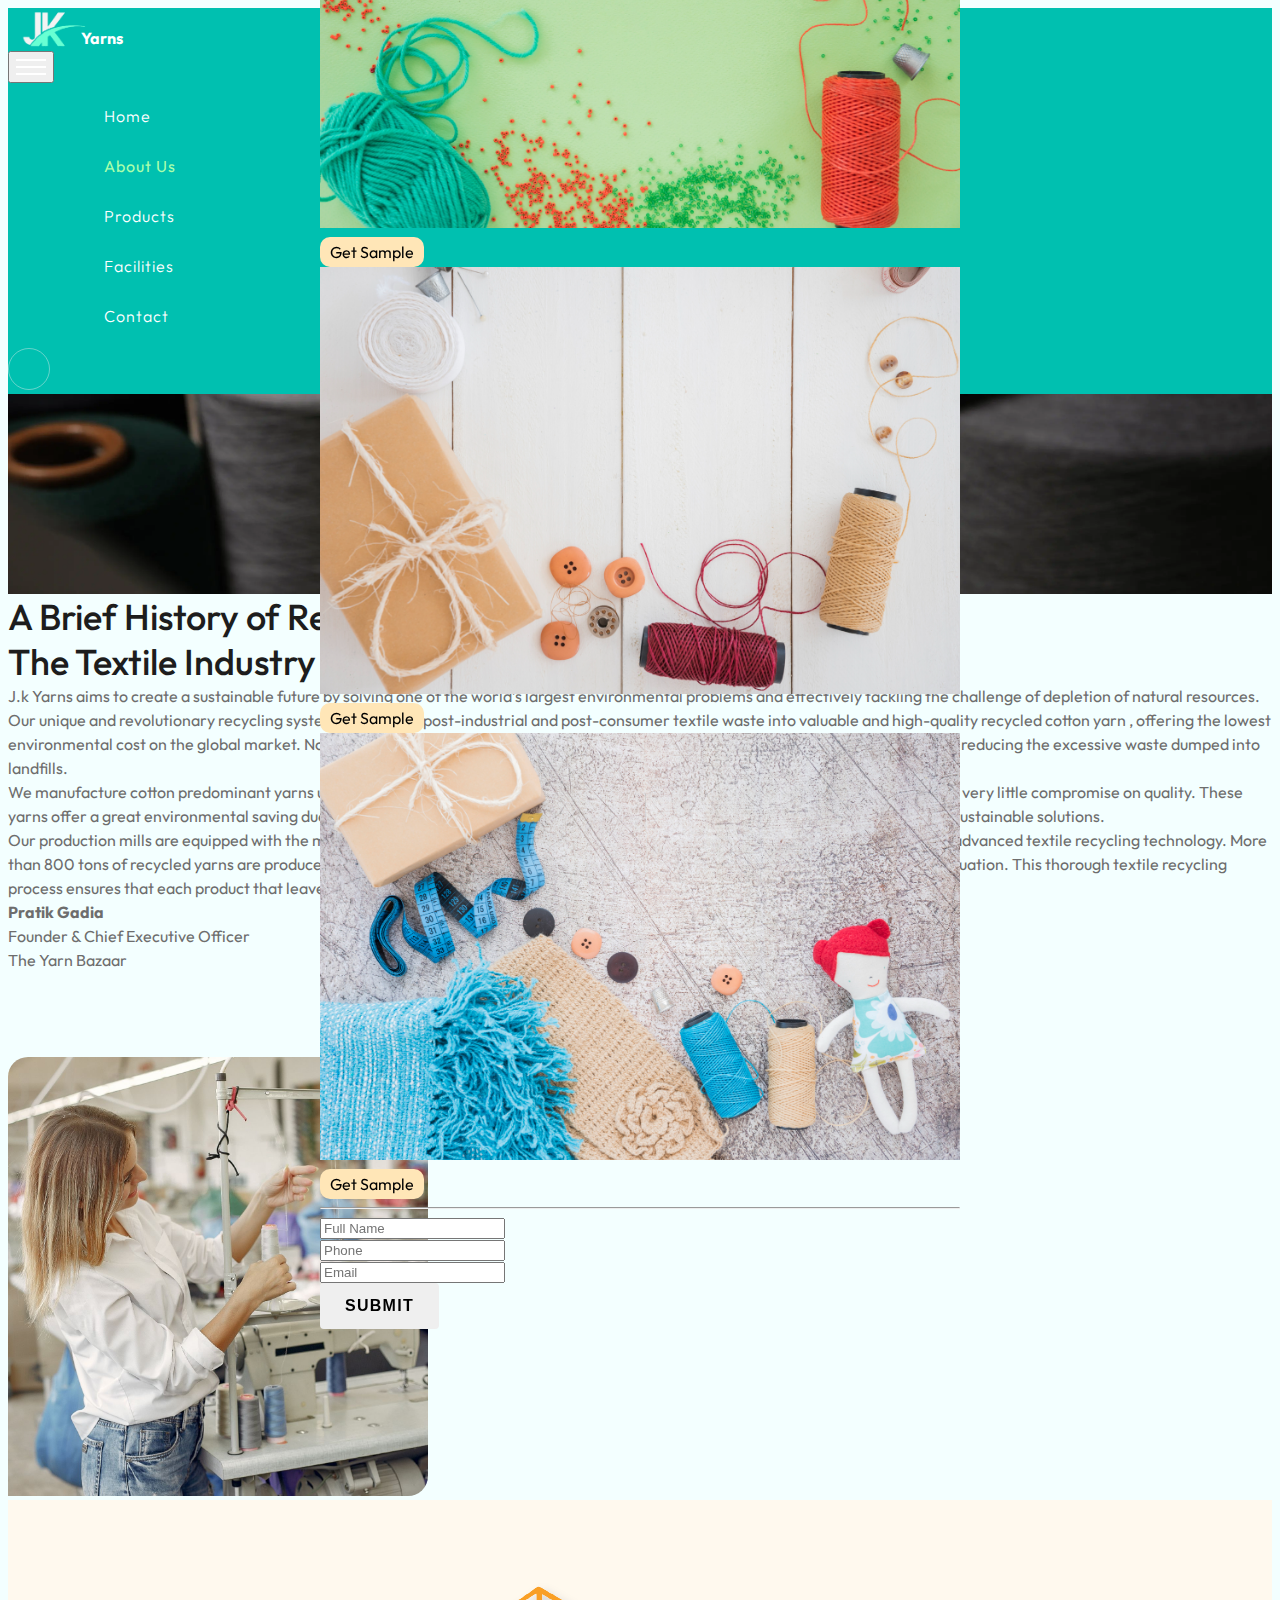
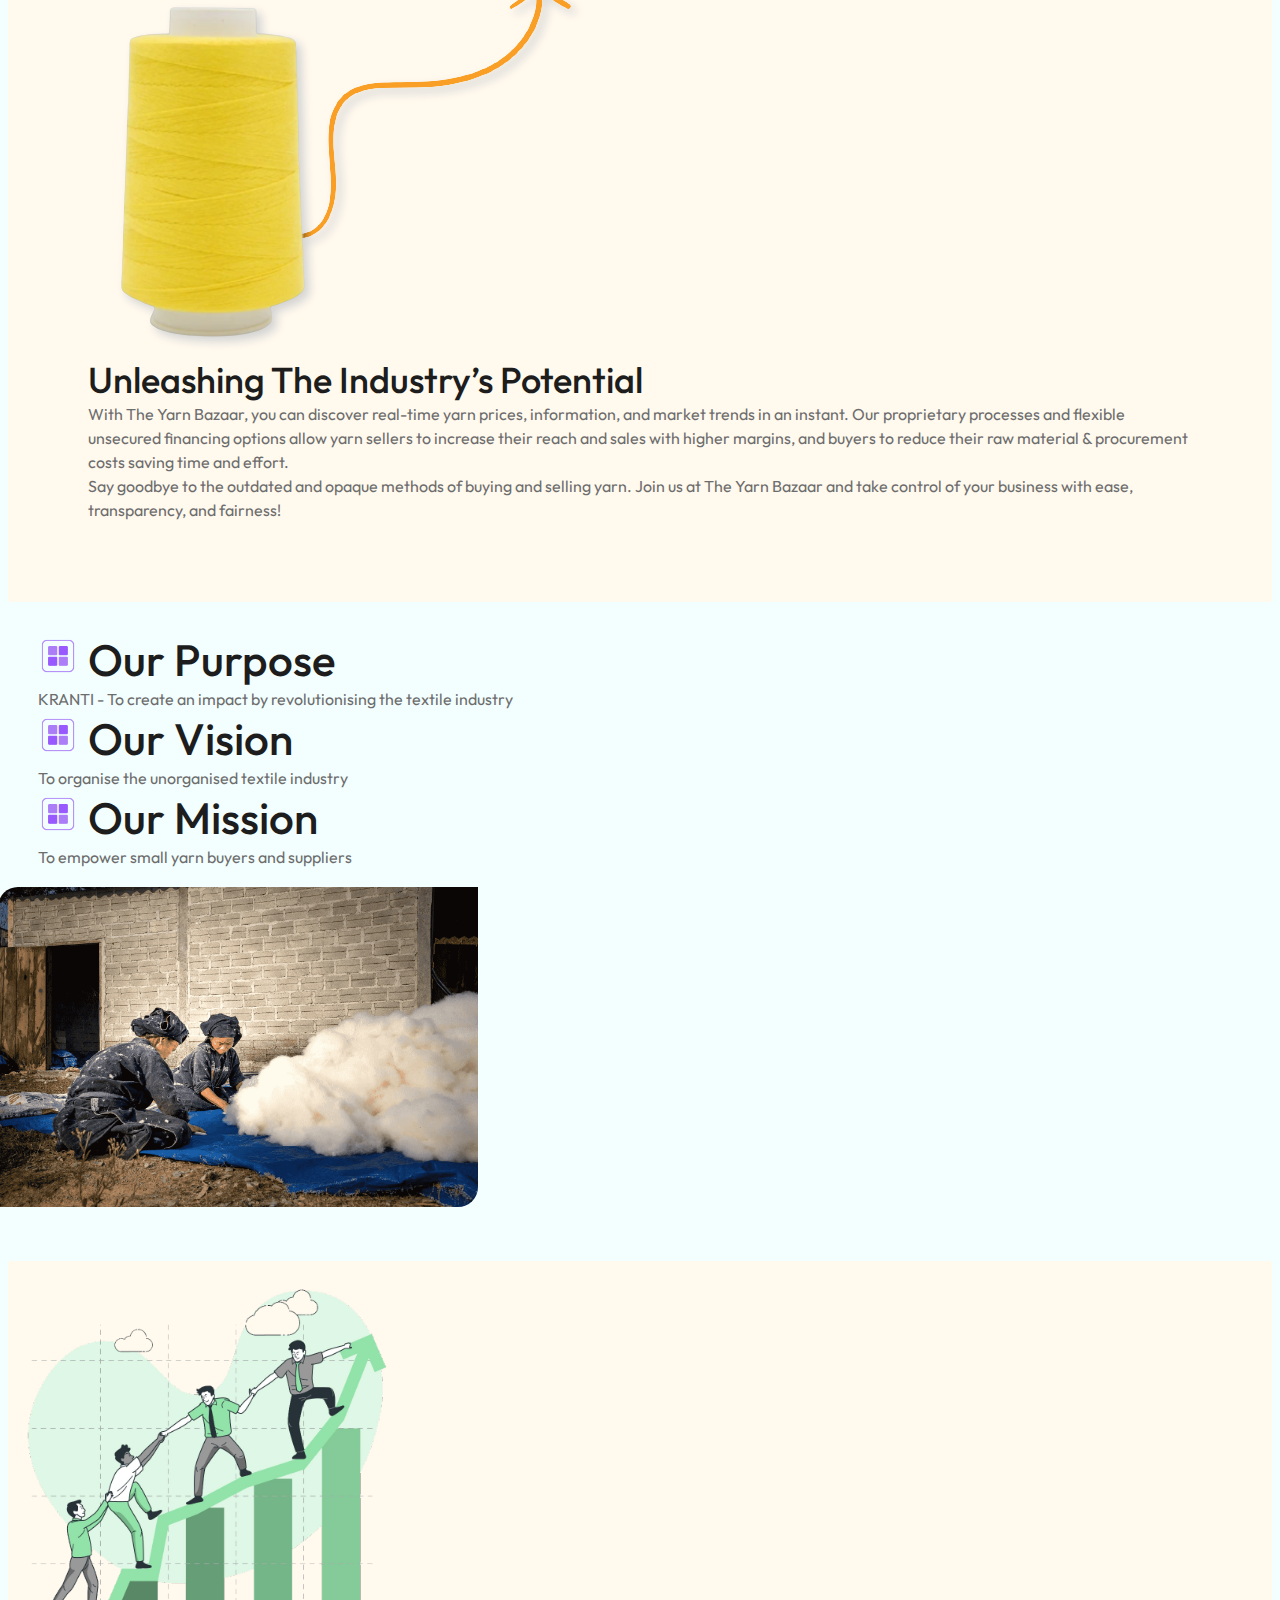
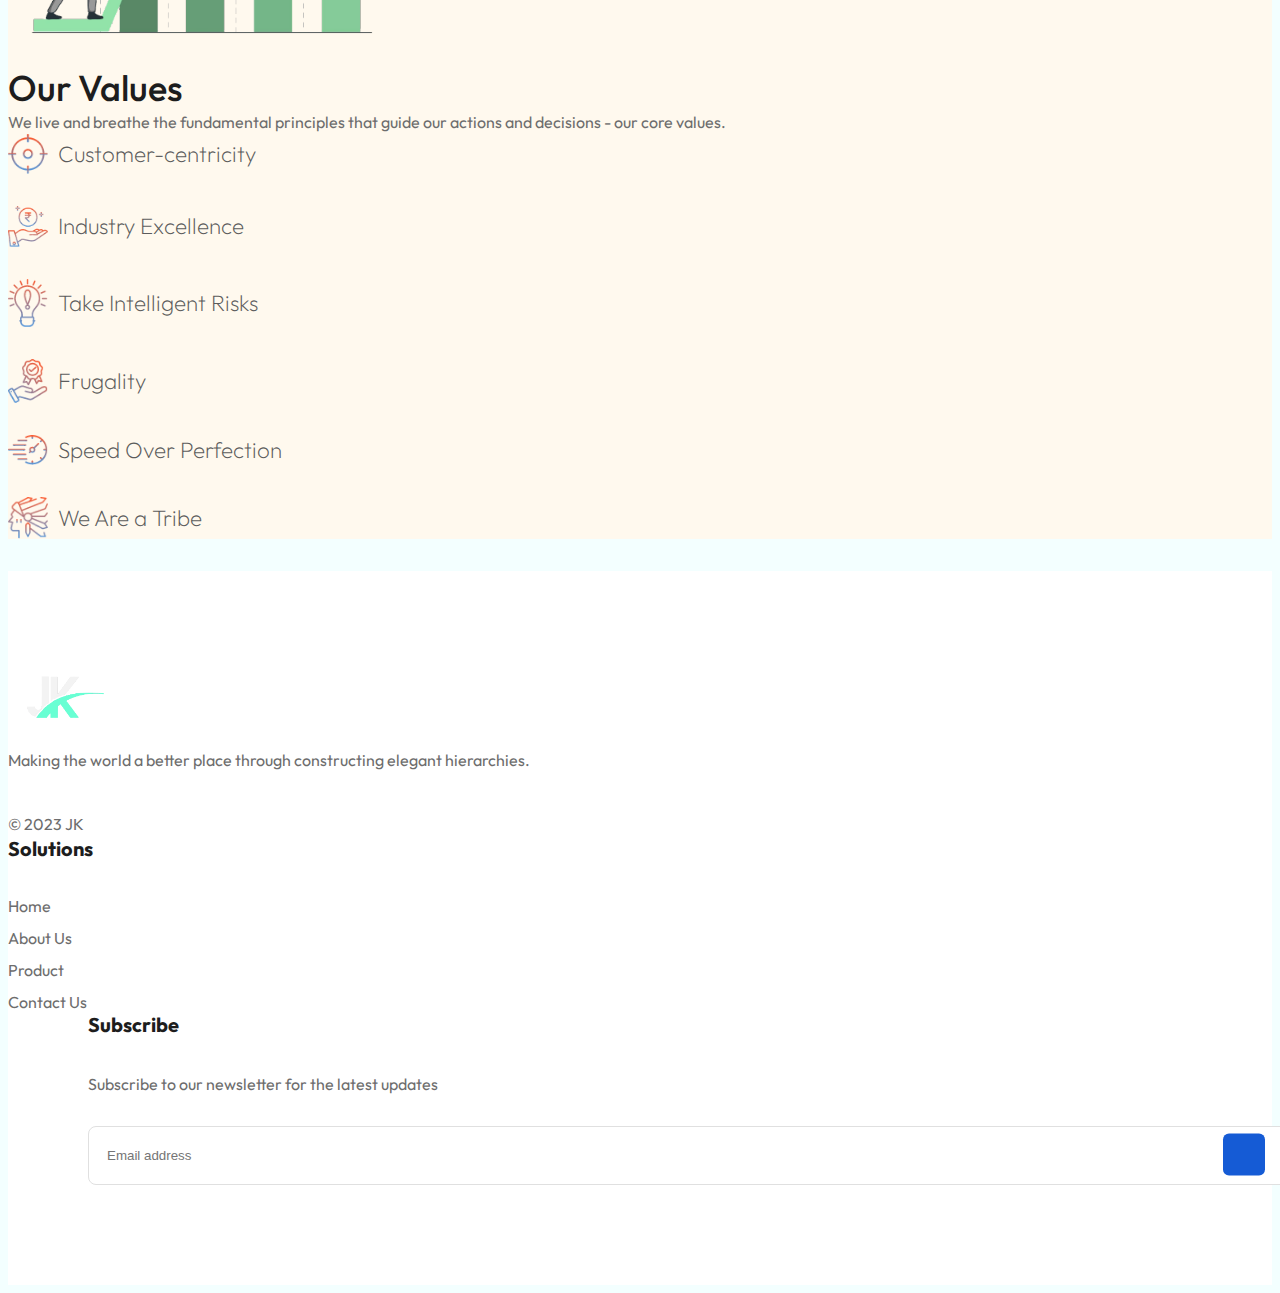
==== commit 32b54fb4: "done" ====
--- a/about.html
+++ b/about.html
@@ -148,17 +148,13 @@
       <div class="col-md-7 col-sm-7 col-lg-7 ">
         <div class="purpose-article ">
           <h2 class="title-lg">A Brief History of Revolutionising <br>The Textile Industry</h2>
-          <p class="my-3">Have you ever felt frustrated by the opaque and outdated process of buying and selling yarn in
-            the textile industry? Are you tired of spending countless hours and resources on phone calls and one-to-one
-            meetings just to arrive at basics like fair price, delivery terms and payment terms?</p>
-          <p class="mb-3">As a textile industry insider I used to feel this way every day, so much so that I decided I
-            would never join this industry.</p>
-          <p class="mb-3">The old-fashioned methods of procurement, marketing, distribution, and sales in the industry
-            often result in a lack of transparency and fairness. In short, the supply chain is broken resulting in huge
-            losses for both sellers and buyers. But no more.</p>
-          <p class="mb-3">It’s time to change. I, along with a team of like-minded individuals, founded The Yarn Bazaar
-            in 2019. Our vision and mission are clear. We want to organise the textile industry and empower small yarn
-            buyers and suppliers!</p>
+          <p class="my-3">J.k Yarns aims to create a sustainable future by solving one
+            of the world’s largest environmental problems and effectively tackling the challenge of depletion of natural resources. 
+            </p>
+          <p class="mb-3">Our unique and revolutionary recycling system transforms post-industrial and post-consumer textile waste into valuable and high-quality recycled cotton yarn , offering the lowest environmental cost on the global market. Not only are we targeting to reduce the stress on finite resources like land and water, but also reducing the excessive waste dumped into landfills. </p>
+          <p class="mb-3">  We manufacture cotton predominant yarns using recycled pre-dyed fibers. The yarns come at lower price than virgin cotton yarns with very little compromise on quality. These yarns offer a great environmental saving due to the fact that no new dyeing or fertilizers and pesticides are needed, we provide great sustainable solutions.
+          </p>
+          <p class="mb-3">Our production mills are equipped with the most modern spinning machines made by Rieter, Truetzschler,LMW, and Schlafhorst using advanced textile recycling technology. More than 800 tons of recycled yarns are produced by our plants each month, with every single batch undergoing a strict quality control evaluation. This thorough textile recycling process ensures that each product that leaves our production line meets global quality standards and your complete satisfaction.</p>
           <div class="row">
             <div class="col-md-12">
               <p><strong>Pratik Gadia</strong> <br>Founder &amp; Chief Executive Officer <br>The Yarn Bazaar</p>
--- a/assets/css/style.css
+++ b/assets/css/style.css
@@ -532,10 +532,9 @@
   -o-transition: all 0.3s ease-out 0s;
   transition: all 0.3s ease-out 0s;
   margin: 14px 0;
-  font-size: 1.2rem;
+  font-size: 1rem;
   letter-spacing: 1px;
-  transition: .4s;
-
+  transition: 0.4s;
 }
 .navbar-area.navbar-nine .navbar .navbar-nav .nav-item a.active {
   color: rgb(171, 255, 171);
@@ -2166,18 +2165,18 @@
   width: 100%;
   text-align: center;
 }
-#intro{
-  background: url('./../images/intro_bg.jpg') no-repeat center center/cover;
+#intro {
+  background: url("./../images/intro_bg.jpg") no-repeat center center/cover;
   position: relative;
   z-index: 1;
   color: rgb(209, 190, 155);
   padding: 1rem 4rem !important;
 }
-.text-3{
+.text-3 {
   color: rgb(198, 218, 228);
 }
-#intro::before{
-  content: '';
+#intro::before {
+  content: "";
   position: absolute;
   top: 0;
   left: 0;
@@ -2186,7 +2185,7 @@
   background-color: rgba(3, 49, 38, 0.61);
   z-index: -1;
 }
-#intro .cap{
+#intro .cap {
   color: rgb(199, 180, 146);
   white-space: nowrap;
 }
@@ -2195,7 +2194,6 @@
   flex-wrap: wrap;
   justify-content: space-evenly;
   gap: 3rem;
-
 }
 #intro .icon {
   flex: 0 0 100px;
@@ -2203,12 +2201,11 @@
   flex-direction: column;
   align-items: center;
   justify-content: space-between;
-
 }
 #intro .icon .img {
   padding: 10px;
 }
-#intro .icon .img img{
+#intro .icon .img img {
   filter: brightness(100) drop-shadow(5px 5px 10px black) !important;
 }
 
@@ -2220,11 +2217,10 @@
   width: 100%;
   height: 100%;
   object-fit: cover;
-  transition: .4s;
-}
-
-
-.single-services:hover .service-image img{
+  transition: 0.4s;
+}
+
+.single-services:hover .service-image img {
   transform: scale(1.2);
 }
 #services .service-image {
@@ -2264,7 +2260,7 @@
   font-size: 4rem;
 }
 .bg-product {
-  background: #faffff;
+  background: #f3ffff;
 }
 .text-2 {
   font-size: 4rem;
@@ -2326,19 +2322,19 @@
   font-weight: 500;
   letter-spacing: 1px;
 }
-.read-btn{
+.read-btn {
   text-decoration: none;
   color: white;
   padding: 10px 30px;
   border-radius: 25px;
   border: 2px solid orange;
-  transition: .3s;
-}
-.read-btn:hover{
+  transition: 0.3s;
+}
+.read-btn:hover {
   color: white;
   background-color: rgba(0, 0, 0, 0.199) !important;
 }
-#popup{
+#popup {
   width: 50%;
   max-width: 800px;
   min-width: 300px;
@@ -2349,14 +2345,14 @@
   position: fixed !important;
   top: -50%;
   left: 50%;
-  transform: translate(-50%,-50%);
+  transform: translate(-50%, -50%);
   z-index: 1000;
-  transition: .5s;
-}
-#popup.active{
+  transition: 0.5s;
+}
+#popup.active {
   top: 50%;
 }
-#overlay{
+#overlay {
   width: 100%;
   height: 100vh;
   background-color: rgba(0, 0, 0, 0.548);
@@ -2366,13 +2362,44 @@
   left: 0;
   display: none;
 }
-#overlay.active{
+#overlay.active {
   display: initial;
 }
-.sample-btn{
+.sample-btn {
   color: black !important;
   background-color: rgb(255, 230, 183);
   padding: 5px 10px;
   margin-top: 5px;
   border-radius: 10px;
+}
+.fixed-row {
+  height: 400px !important;
+  background-color: #baffdf;
+}
+.fixed-row .col-md-6 {
+  height: 100% !important;
+}
+.img-fit {
+  width: 100%;
+  height: 100%;
+  object-fit: cover;
+}
+
+.text-col h3 {
+  color: #758058;
+}
+.text-col p {
+  color: #6c715e;
+  line-height: 1.5;
+}
+.box-1{
+  background-color: #ebfff5;
+}
+.box-2{
+  background-color: #d0ffe7;
+}
+
+.box-1 .heading{
+  background-color: #d0ffe7;
+  
 }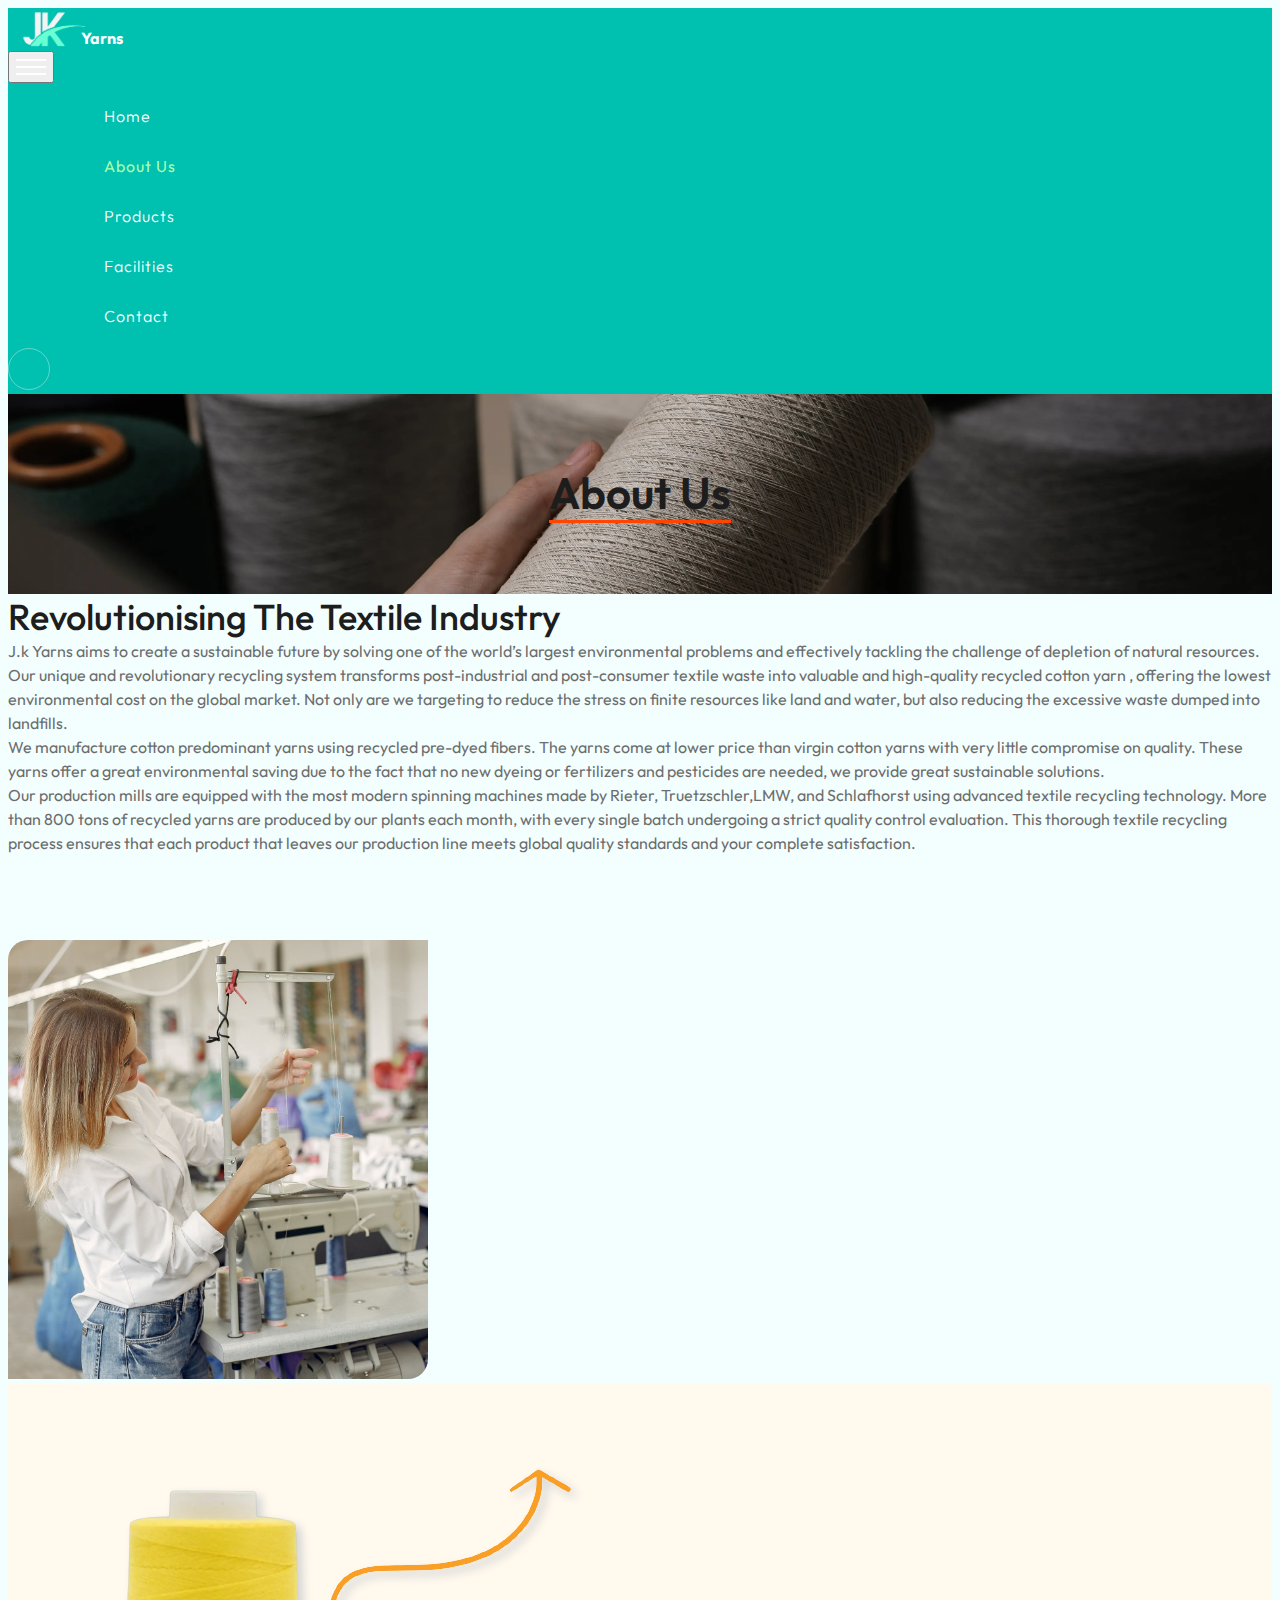
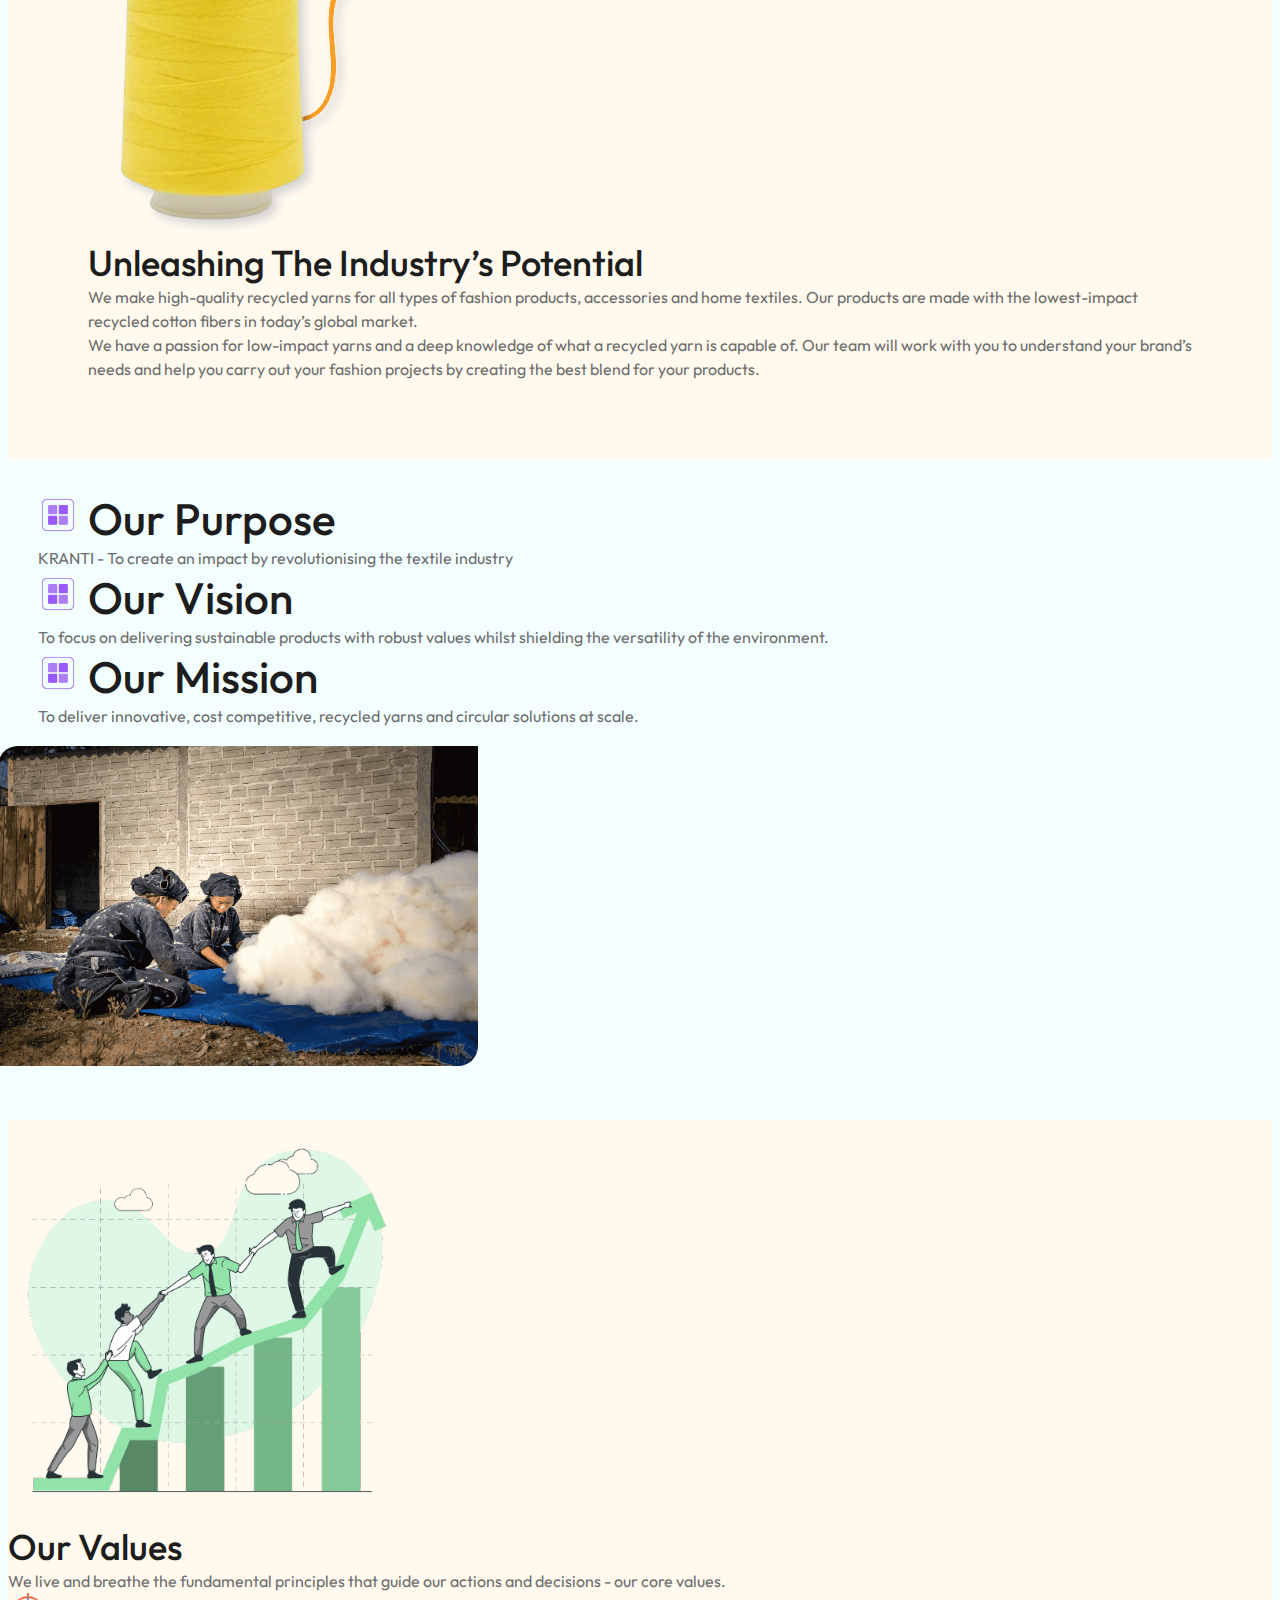
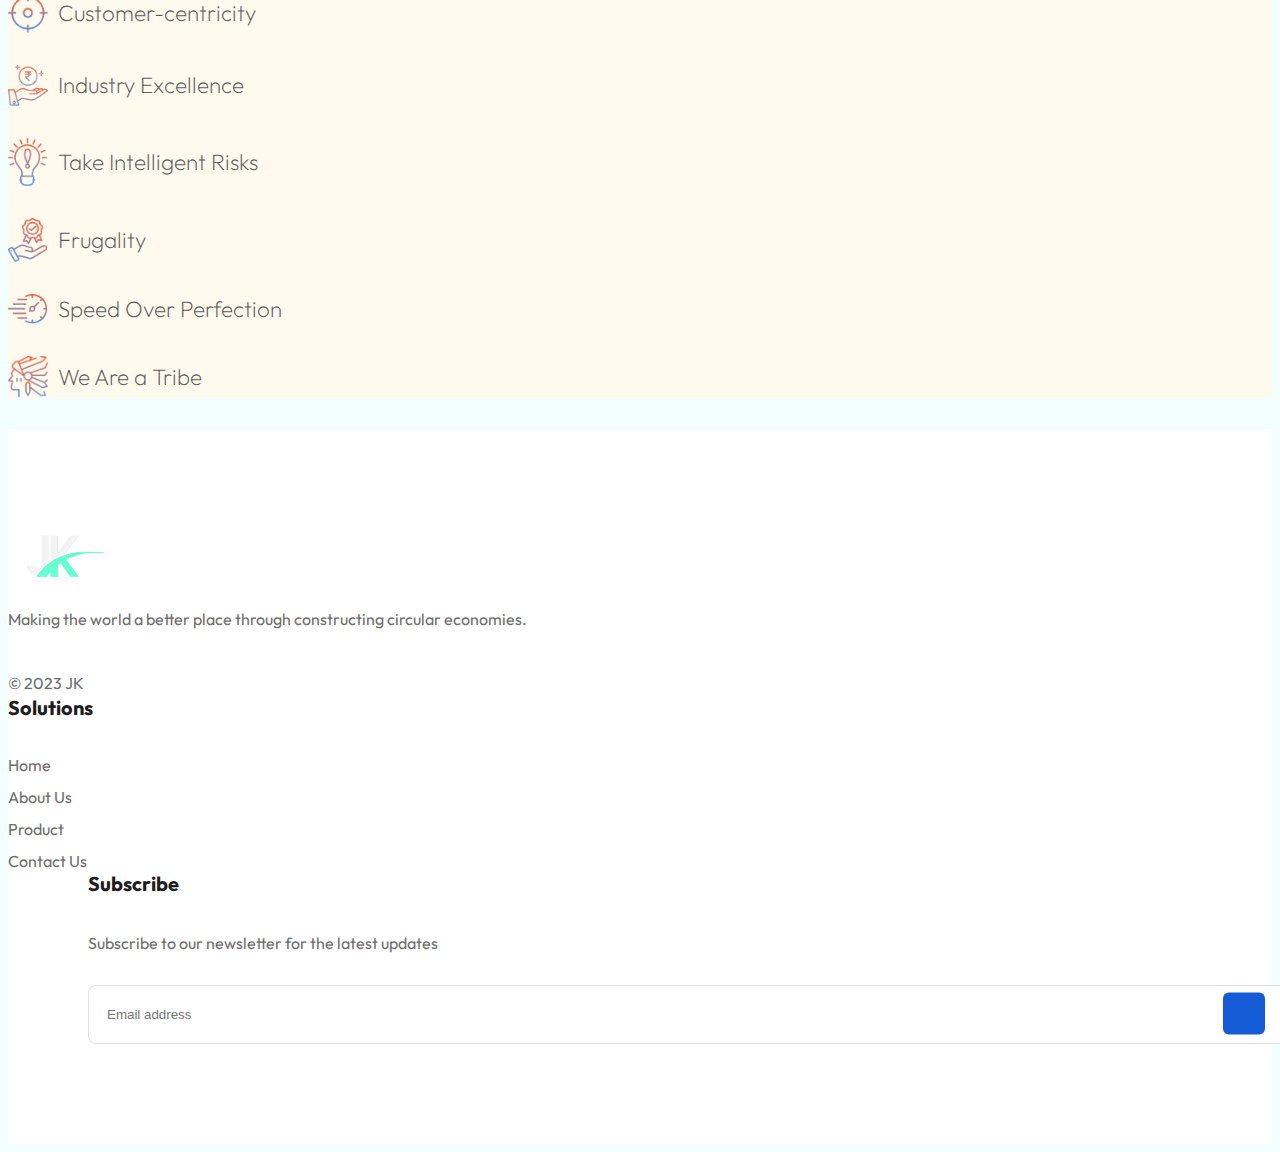
==== commit 3dadbfd1: "content updated" ====
--- a/about.html
+++ b/about.html
@@ -147,7 +147,7 @@
     <div class="row">
       <div class="col-md-7 col-sm-7 col-lg-7 ">
         <div class="purpose-article ">
-          <h2 class="title-lg">A Brief History of Revolutionising <br>The Textile Industry</h2>
+          <h2 class="title-lg">Revolutionising The Textile Industry</h2>
           <p class="my-3">J.k Yarns aims to create a sustainable future by solving one
             of the world’s largest environmental problems and effectively tackling the challenge of depletion of natural resources. 
             </p>
@@ -155,11 +155,6 @@
           <p class="mb-3">  We manufacture cotton predominant yarns using recycled pre-dyed fibers. The yarns come at lower price than virgin cotton yarns with very little compromise on quality. These yarns offer a great environmental saving due to the fact that no new dyeing or fertilizers and pesticides are needed, we provide great sustainable solutions.
           </p>
           <p class="mb-3">Our production mills are equipped with the most modern spinning machines made by Rieter, Truetzschler,LMW, and Schlafhorst using advanced textile recycling technology. More than 800 tons of recycled yarns are produced by our plants each month, with every single batch undergoing a strict quality control evaluation. This thorough textile recycling process ensures that each product that leaves our production line meets global quality standards and your complete satisfaction.</p>
-          <div class="row">
-            <div class="col-md-12">
-              <p><strong>Pratik Gadia</strong> <br>Founder &amp; Chief Executive Officer <br>The Yarn Bazaar</p>
-            </div>
-          </div>
         </div>
       </div>
       <div class="col-md-4 col-sm-4 col-lg-4 ">
@@ -178,13 +173,8 @@
         <div class="col-md-8 col-sm-8 col-lg-8 ">
           <div class="support-article">
             <h2 class="title-lg display-5 mb-3">Unleashing The Industry’s Potential</h2>
-            <p>With The Yarn Bazaar, you can discover real-time yarn prices, information, and market trends in an
-              instant. Our proprietary processes and flexible unsecured financing options allow yarn sellers to increase
-              their reach and sales with higher margins, and buyers to reduce their raw material &amp; procurement costs
-              saving time and effort. </p>
-            <p>Say goodbye to the outdated and opaque methods of buying and selling yarn. Join us at The Yarn Bazaar and
-              take control of your business with ease, transparency, and fairness!</p>
-          </div>
+            <p>We make high-quality recycled yarns for all types of fashion products, accessories and home textiles. Our products are made with the lowest-impact recycled cotton fibers in today’s global market. <br>
+              We have a passion for low-impact yarns and a deep knowledge of what a recycled yarn is capable of. Our team will work with you to understand your brand’s needs and help you carry out your fashion projects by creating the best blend for your products.</p>
         </div>
       </div>
     </div>
@@ -199,10 +189,11 @@
             <p class="mb-4 ms-5">KRANTI - To create an impact by revolutionising the textile industry</p>
             <h1 class="title-lg mt-2"><img src="./assets/images/information.png" width="40px"
                 style="margin-right: 10px;" alt="">Our Vision</h1>
-            <p class="mb-4 ms-5">To organise the unorganised textile industry</p>
+            <p class="mb-4 ms-5">To focus on delivering sustainable products with robust values whilst shielding the versatility of the environment.</p>
             <h1 class="title-lg mt-2"><img src="./assets/images/information.png" width="40px"
                 style="margin-right: 10px;" alt="">Our Mission</h1>
-            <p class="ms-5">To empower small yarn buyers and suppliers</p>
+            <p class="ms-5">To deliver  innovative, cost competitive, recycled yarns and circular solutions at scale.
+            </p>
           </div>
         </div>
         <div class="col-md-5 col-sm-5 col-lg-5  text-left">
@@ -290,8 +281,7 @@
                   </a>
                 </div>
                 <p>
-                  Making the world a better place through constructing elegant
-                  hierarchies.
+                  Making the world a better place through constructing circular economies.
                 </p>
                 <p class="copyright-text">
                   <span>© 2023 JK</span>
--- a/assets/css/style.css
+++ b/assets/css/style.css
@@ -2303,6 +2303,8 @@
 .border-1 {
   border-radius: 20px 0 20px 0 !important;
   width: 90%;
+  height: 350px;
+  object-fit: cover;
 }
 .fascilities_header {
   background: url("./../images/banner2.webp") no-repeat center center/cover;
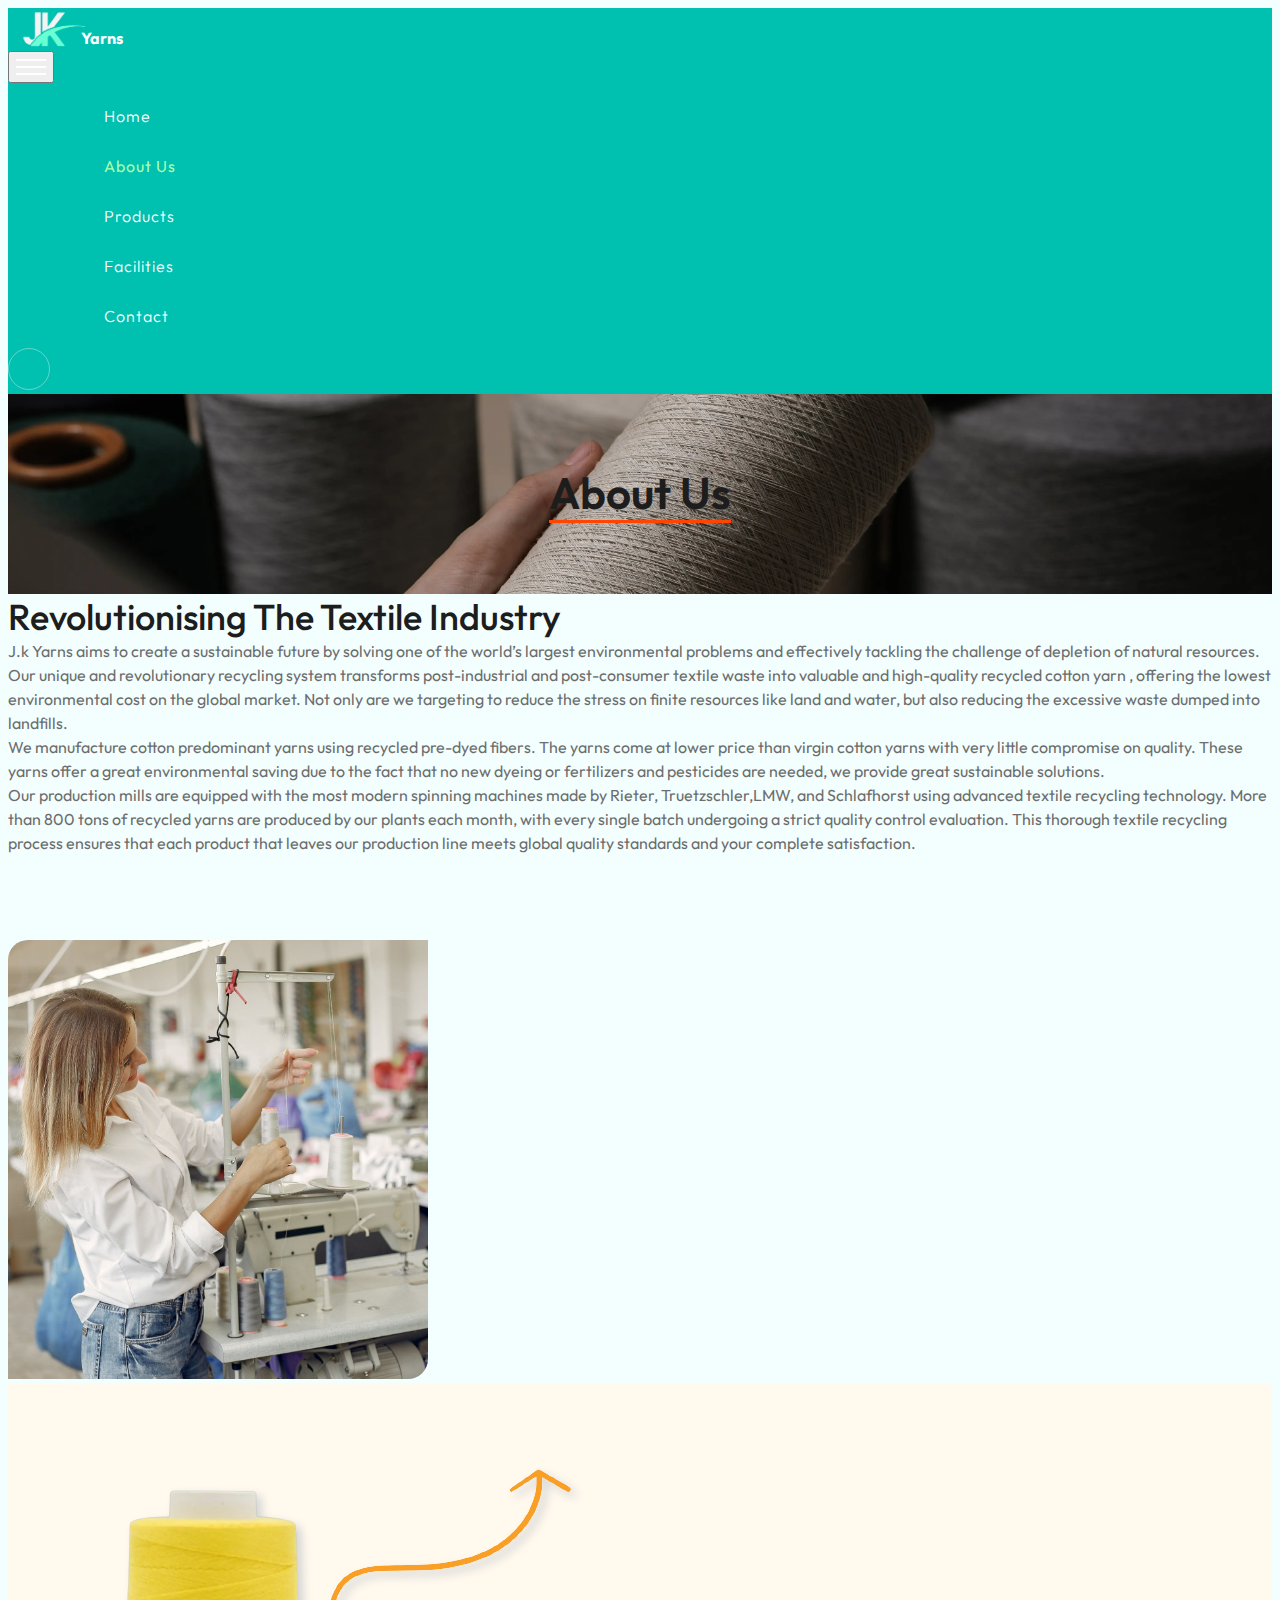
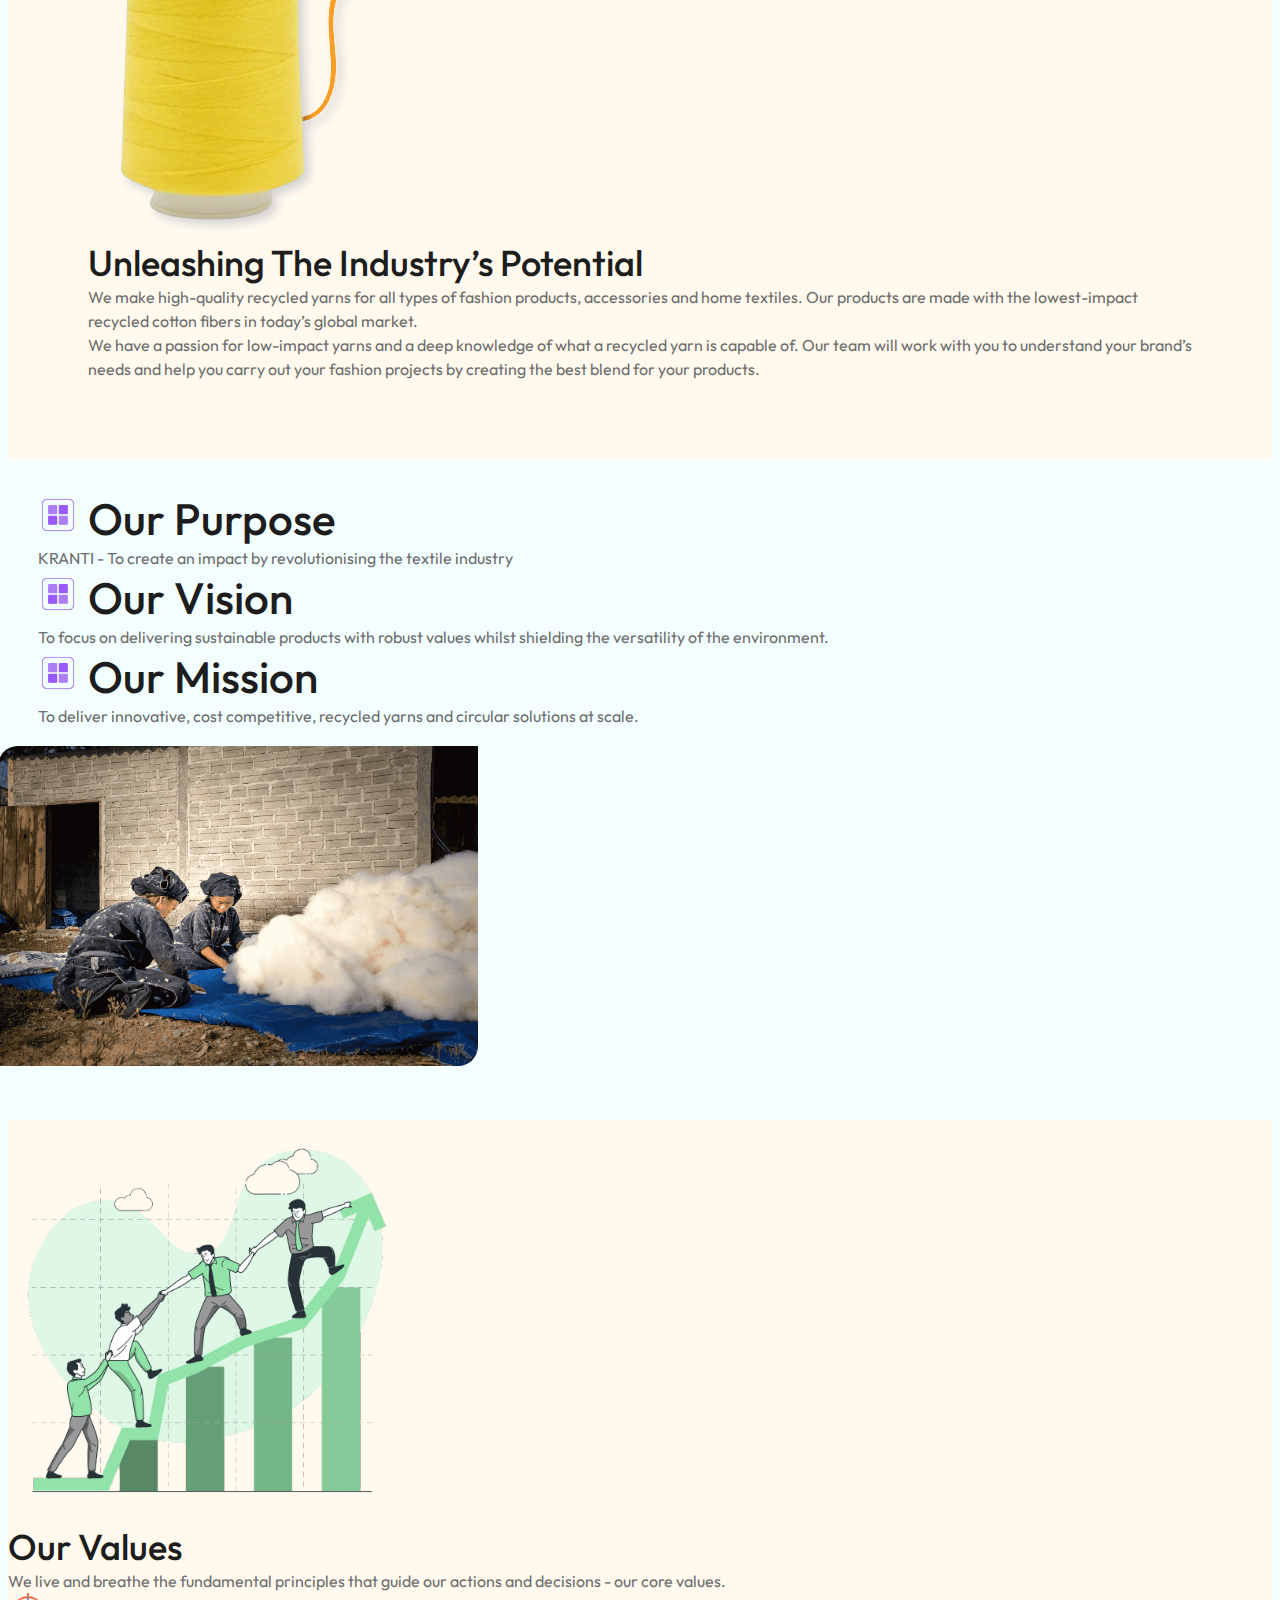
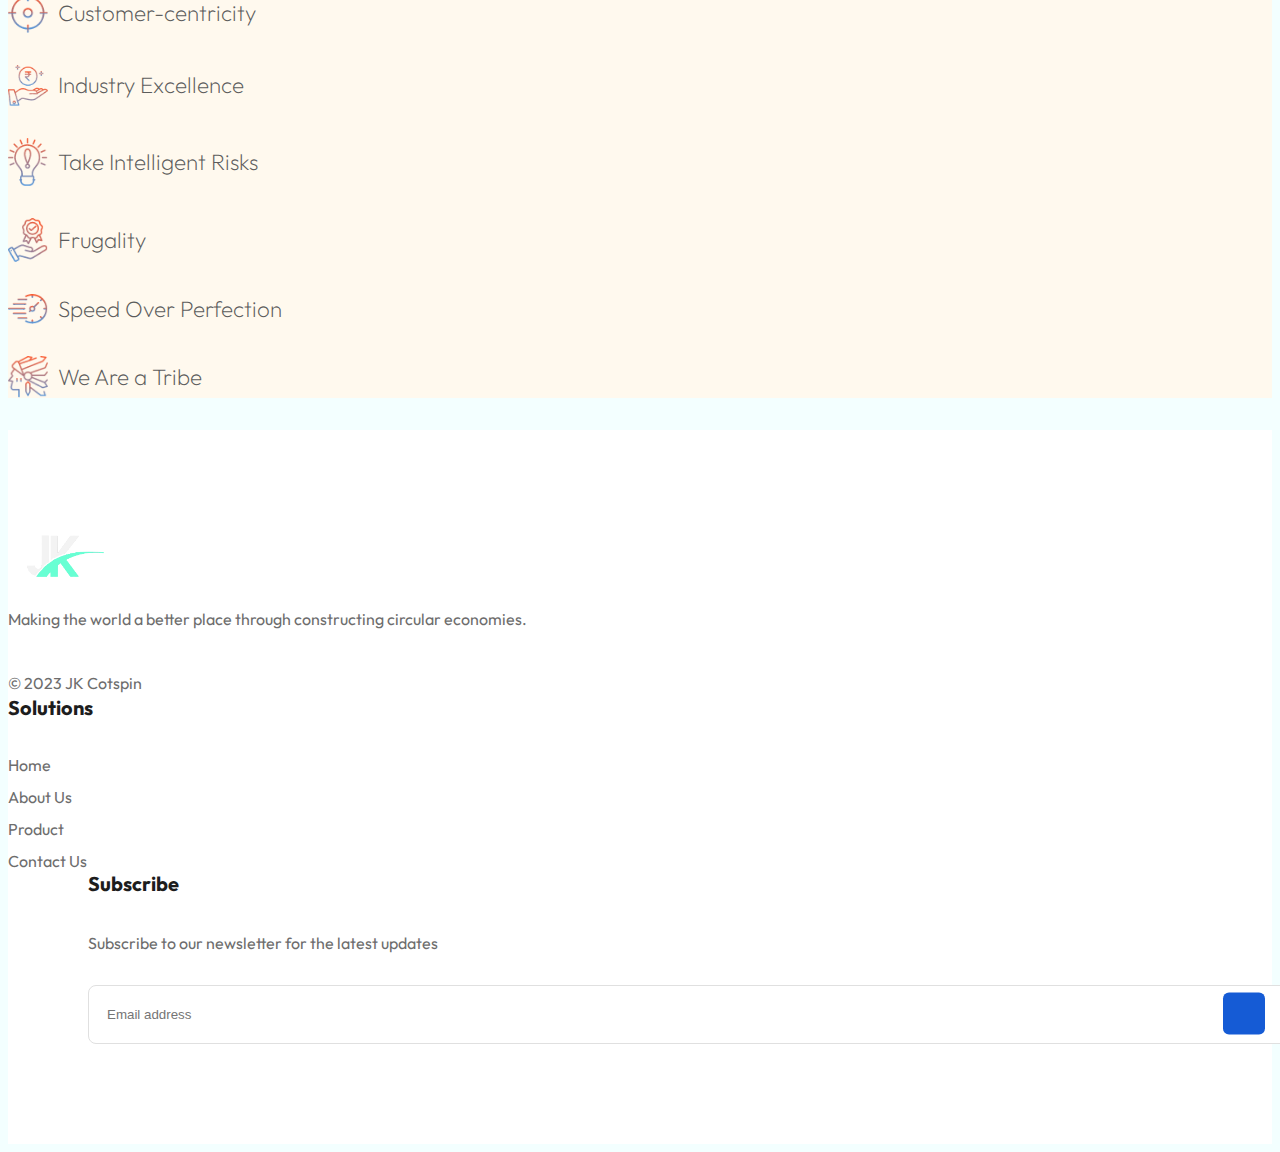
==== commit 467ee562: "name changed" ====
--- a/about.html
+++ b/about.html
@@ -9,7 +9,7 @@
   <meta name="viewport" content="width=device-width, initial-scale=1, shrink-to-fit=no" />
 
   <!--====== Title ======-->
-  <title>Jk Yarns</title>
+  <title>Jk Cotspin</title>
 
   <!--====== Favicon Icon ======-->
   <link rel="shortcut icon" href="./assets/images/logo.png" type="image/svg" />
@@ -284,7 +284,7 @@
                   Making the world a better place through constructing circular economies.
                 </p>
                 <p class="copyright-text">
-                  <span>© 2023 JK</span>
+                  <span>© 2023 JK Cotspin</span>
                 </p>
               </div>
               <!-- End Single Widget -->
--- a/assets/css/style.css
+++ b/assets/css/style.css
@@ -2343,13 +2343,14 @@
   background-color: white;
   border-radius: 10px;
   box-shadow: 5px 5px 20px -10px;
-  height: 430px;
+  /* height: 430px; */
   position: fixed !important;
   top: -50%;
   left: 50%;
   transform: translate(-50%, -50%);
   z-index: 1000;
   transition: 0.5s;
+  padding-bottom: 20px;
 }
 #popup.active {
   top: 50%;
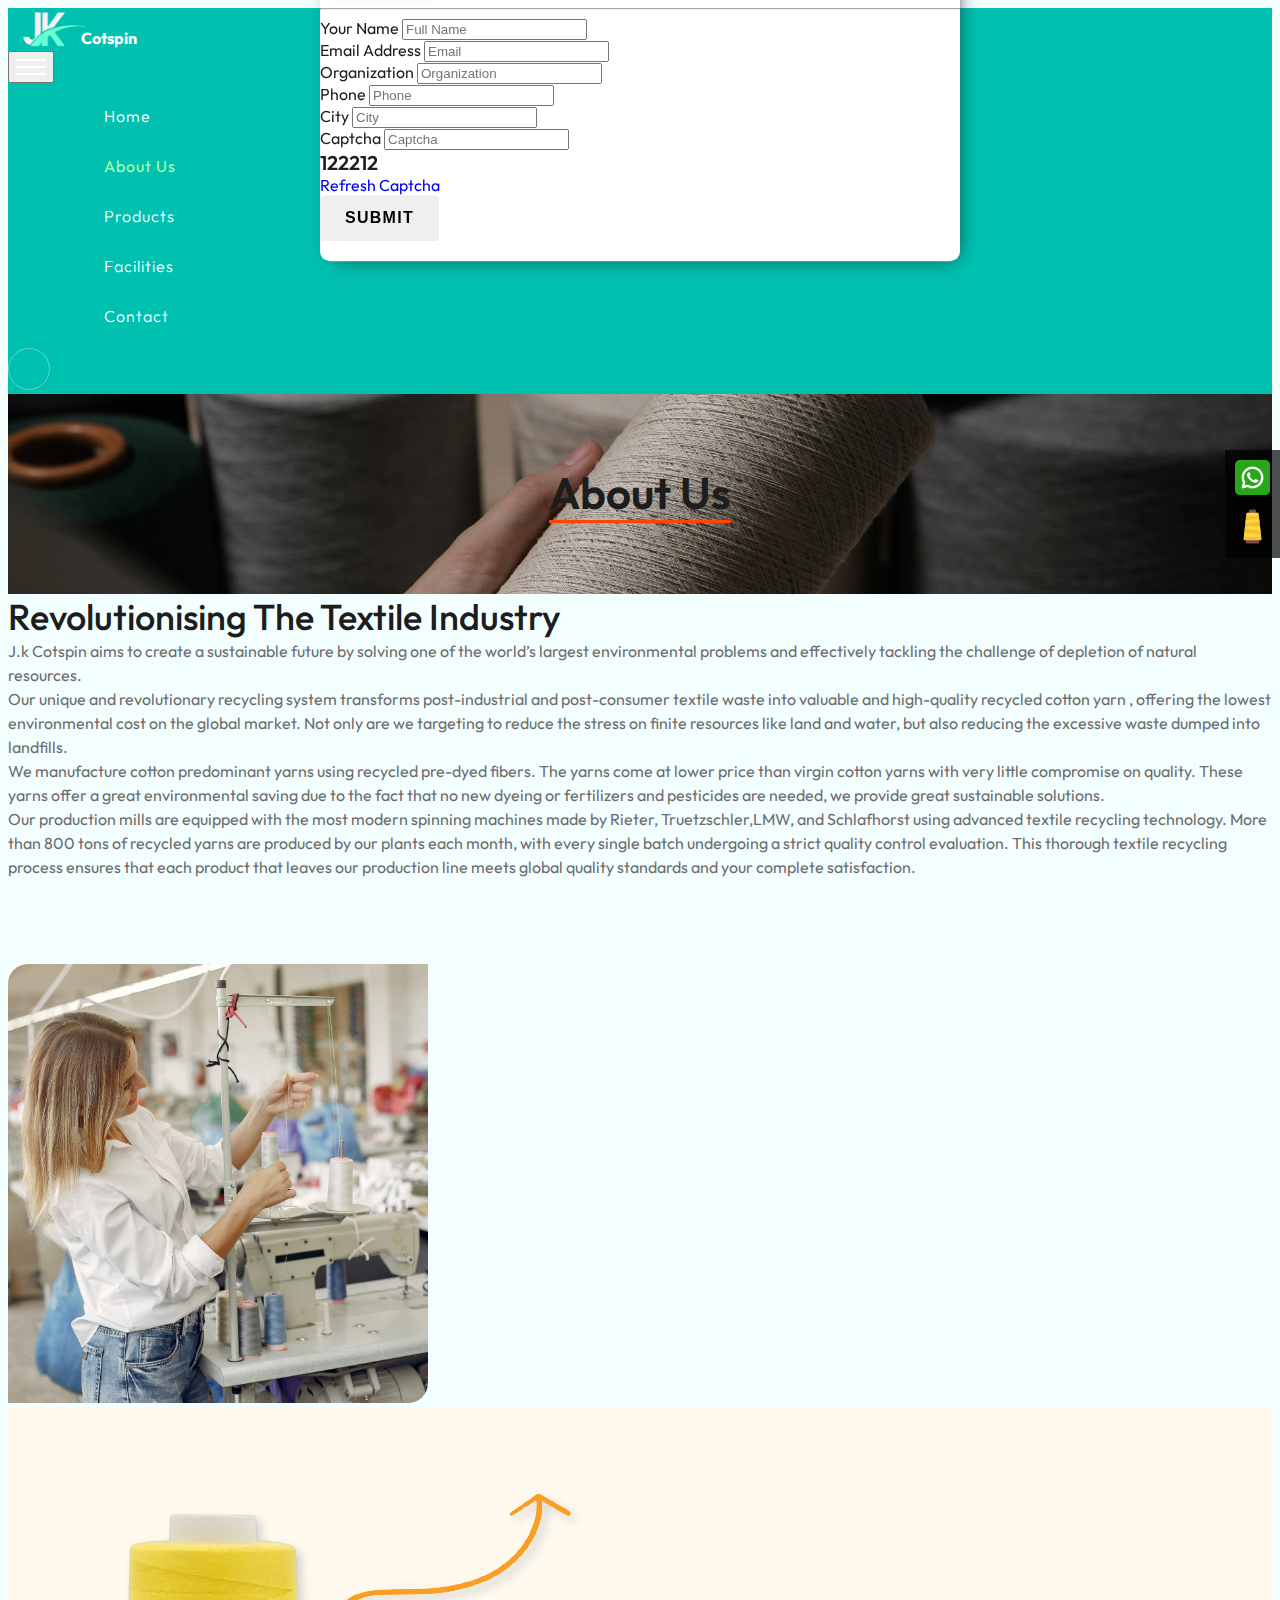
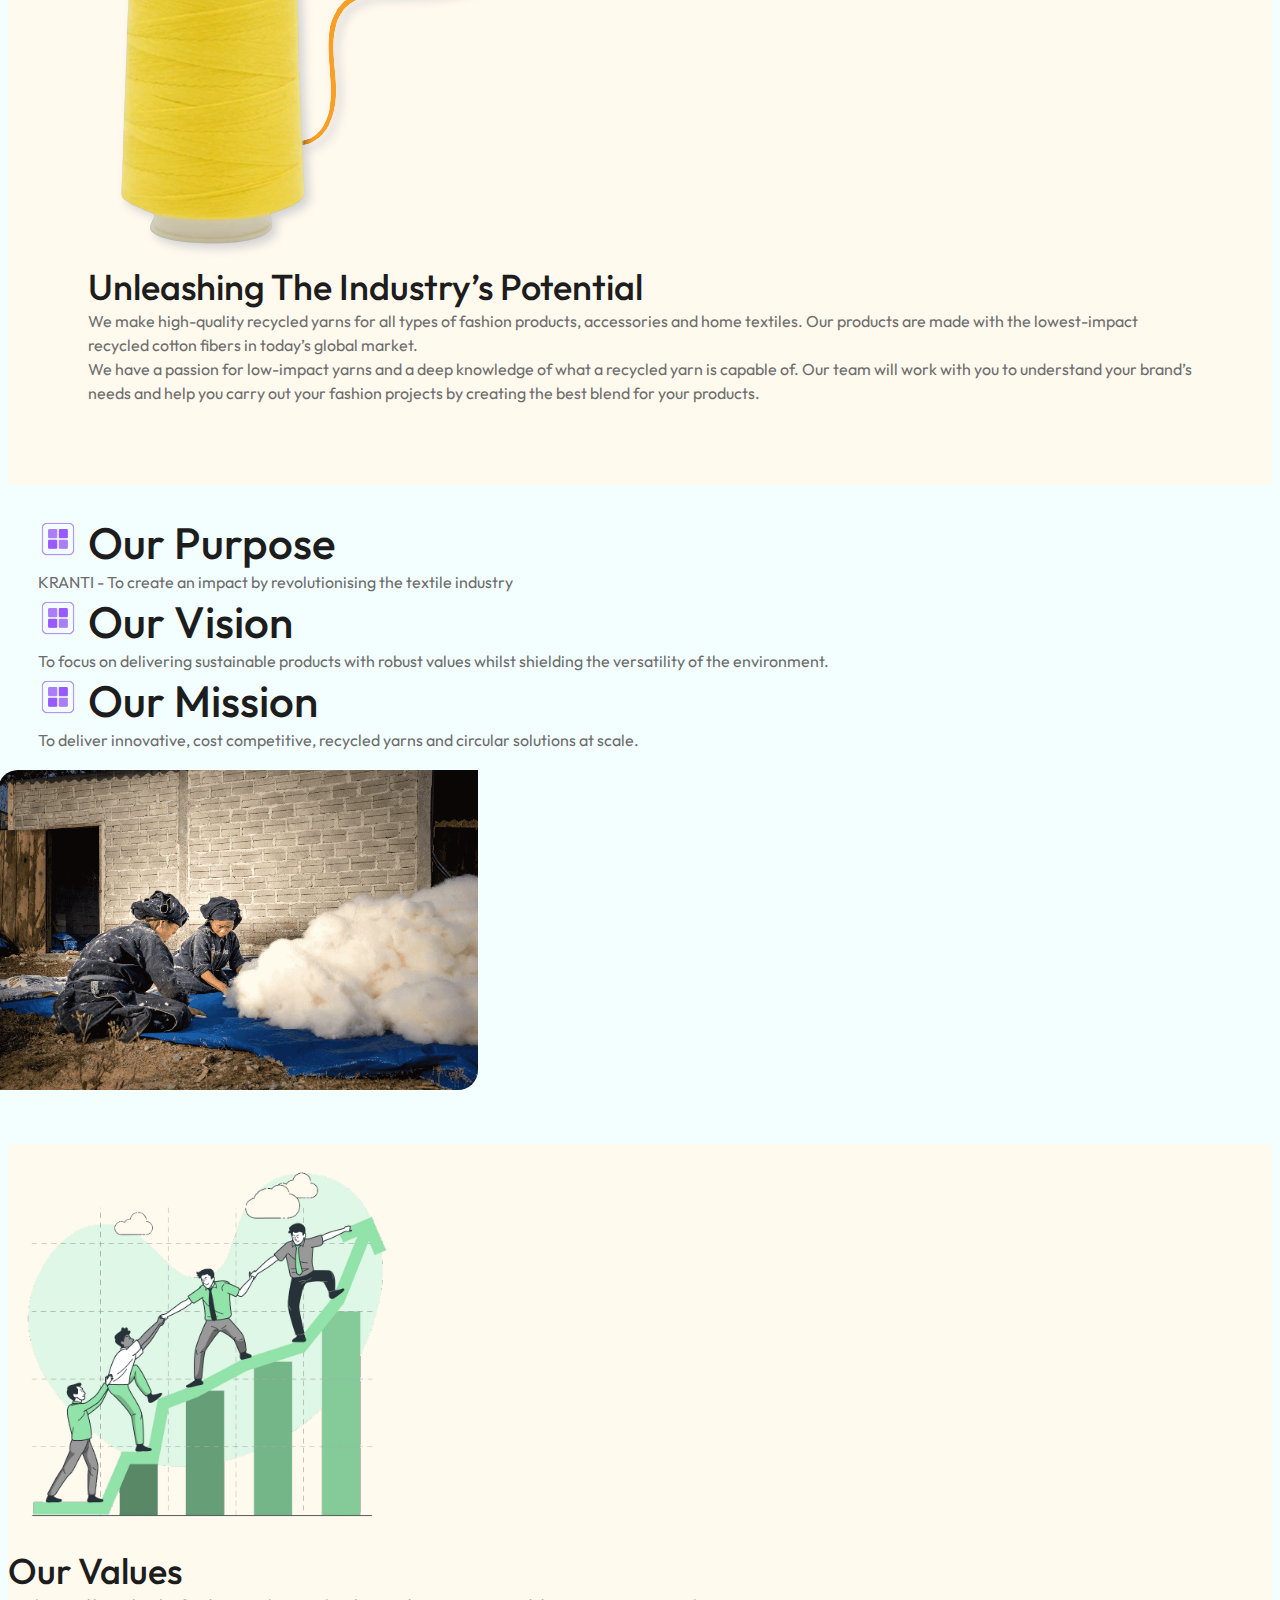
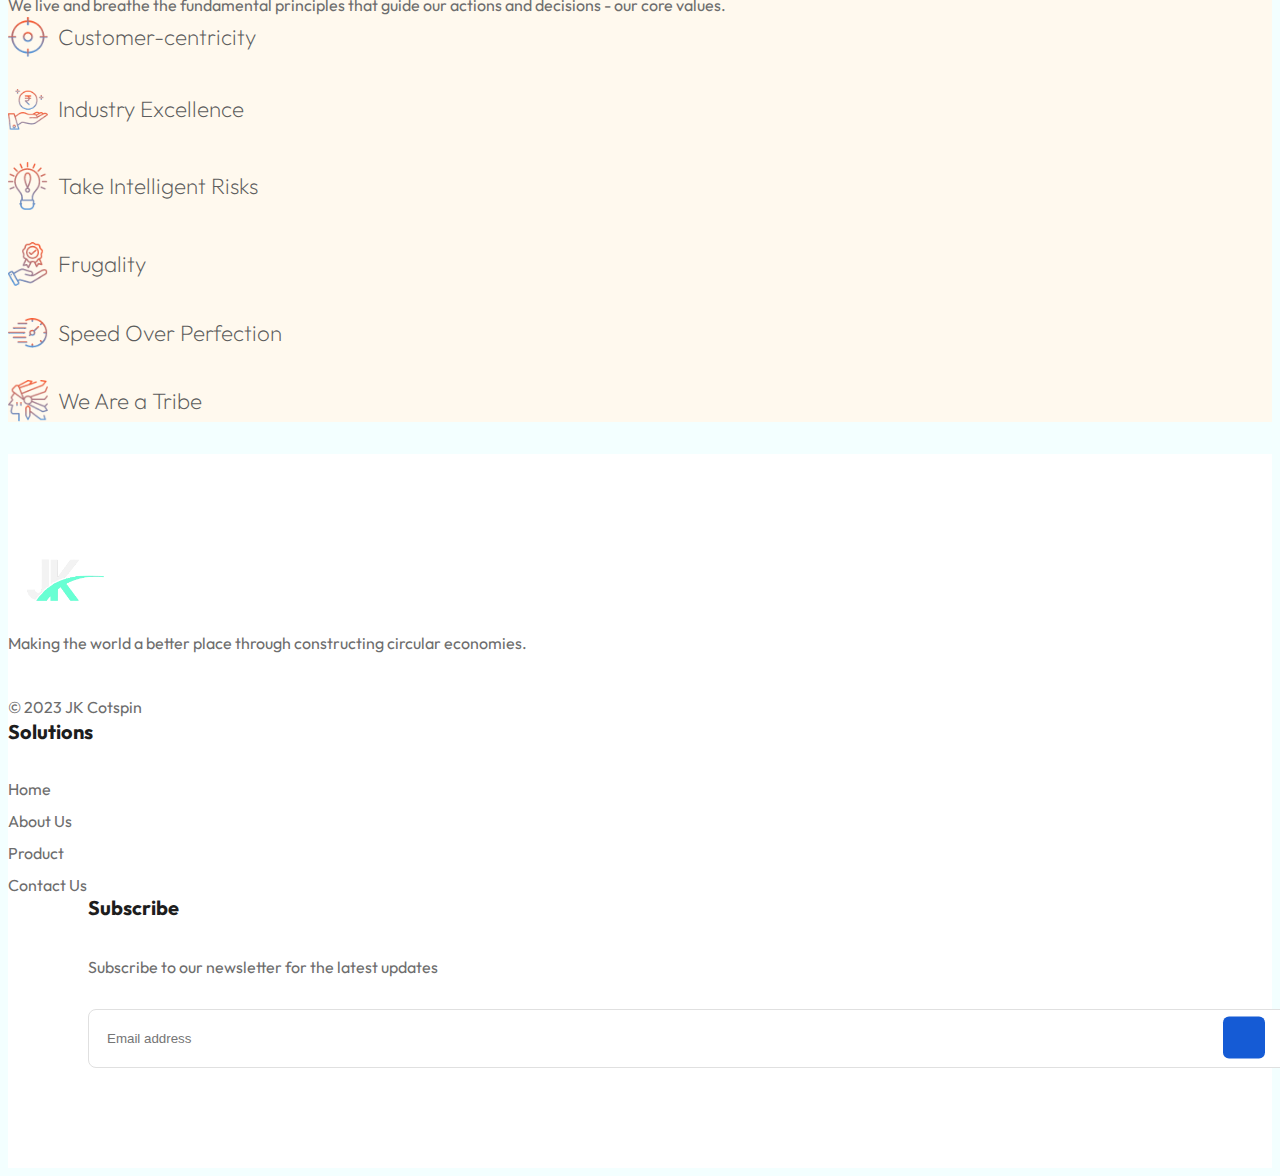
==== commit d6b82642: "content changed" ====
--- a/about.html
+++ b/about.html
@@ -31,47 +31,80 @@
 </head>
 
 <body class="bg-product">
+  <div id="fixed_link">
+    <div class="wp">
+      <a href="https://wa.link/gvundf" title="Connect with us">
+        <img class="hover-1" src="./assets/images/whatsapp.png" width="35px" alt="">
+      </a>
+    </div>
+    <div class="shade">
+      <a href="#" id="shade_btn" title="Get Shade Sample">
+        <img class="hover-1" src="./assets/images/thread.png" width="35px" alt="">
+      </a>
+    </div>
+  </div>
+
+  <!-- popup -->
   <div id="popup" class="">
     <div class="container">
       <div class="row my-3">
         <div class="col-md-3">
           <div class="d-flex flex-column align-items-center">
-            <img src="./assets/images/slider2.jpg" width="100%" alt="">
-            <a class="sample-btn" href="#">Get Sample</a>
+            <img src="./assets/images/shade.png" width="100%" alt="">
+            <a class="sample-btn" href="./assets/shades/shade_card.pdf">Shade Sample</a>
           </div>
         </div>
         <div class="col-md-3">
           <div class="d-flex flex-column align-items-center">
-            <img src="./assets/images/slider1.jpg" width="100%" alt="">
-            <a class="sample-btn" href="#">Get Sample</a>
+            <img src="./assets/images/shade.png" width="100%" alt="">
+            <a class="sample-btn" href="./assets/shades/shade_card.pdf">Shade Sample</a>
           </div>
         </div>
         <div class="col-md-3">
           <div class="d-flex flex-column align-items-center">
-            <img src="./assets/images/slider3.jpg" width="100%" alt="">
-              <a class="sample-btn" href="#">Get Sample</a>
+            <img src="./assets/images/shade.png" width="100%" alt="">
+            <a class="sample-btn" href="./assets/shades/shade_card.pdf">Shade Sample</a>
           </div>
         </div>
         <div class="col-md-3">
           <div class="d-flex flex-column align-items-center">
-            <img src="./assets/images/slider2.jpg" width="100%" alt="">
-            <a class="sample-btn" href="#">Get Sample</a>
+            <img src="./assets/images/shade.png" width="100%" alt="">
+            <a class="sample-btn" href="./assets/shades/shade_card.pdf">Shade Sample</a>
           </div>
         </div>
       </div>
     </div>
     <hr>
-    <form action="" class="px-5">
-      <div class="form-group">
-        <input type="text" class="form-control" placeholder="Full Name">
-
-      </div>
-      <div class="form-group mt-3">
-        <input type="text" class="form-control" placeholder="Phone">
+    <form action="" class="px-5 row">
+      <div class="form-group mt-1 col-md-6">
+        <label for="name">Your Name</label>
+        <input type="text" id="name" class="form-control" placeholder="Full Name">
+      </div>
+      <div class="form-group mt-1 col-md-6">
+        <label for="email">Email Address</label>
+        <input type="email" class="form-control" id="email" placeholder="Email">
         
       </div>
-      <div class="form-group mt-3">
-        <input type="text" class="form-control" placeholder="Email">
+      <div class="form-group mt-1 col-md-6">
+        <label for="organization">Organization</label>
+        <input type="text" id="organization" class="form-control" placeholder="Organization">
+      </div>
+      <div class="form-group mt-1 col-md-6">
+        <label for="phone">Phone</label>
+        <input type="text" id="phone" class="form-control" placeholder="Phone">
+      </div>
+      <div class="form-group mt-1 col-md-12">
+        <label for="city">City</label>
+        <input type="text" id="city" class="form-control" placeholder="City">
+      </div>
+      <div class="form-group mt-1 col-md-6">
+        <label for="captcha">Captcha</label>
+        <input type="text" id="captcha" class="form-control" placeholder="Captcha">
+      </div>
+      <div class="form-group mt-1 col-md-4">
+        <label for=""></label>
+        <h5 class="fw-bold text-primary">122212</h5>
+        <a href="#">Refresh Captcha</a>
       </div>
       <input type="submit" value="Submit" class="btn btn-warning mt-3">
     </form>
@@ -87,7 +120,7 @@
           <nav class="navbar navbar-expand-lg">
             <a class="navbar-brand" href="index.html">
               <img src="assets/images/logo.png" width="80px" alt="Logo" />
-              <span class="highlight">Yarns</span>
+              <span class="highlight">Cotspin</span>
             </a>
             <button class="navbar-toggler" type="button" data-bs-toggle="collapse" data-bs-target="#navbarNine"
               aria-controls="navbarNine" aria-expanded="false" aria-label="Toggle navigation">
@@ -148,7 +181,7 @@
       <div class="col-md-7 col-sm-7 col-lg-7 ">
         <div class="purpose-article ">
           <h2 class="title-lg">Revolutionising The Textile Industry</h2>
-          <p class="my-3">J.k Yarns aims to create a sustainable future by solving one
+          <p class="my-3">J.k Cotspin aims to create a sustainable future by solving one
             of the world’s largest environmental problems and effectively tackling the challenge of depletion of natural resources. 
             </p>
           <p class="mb-3">Our unique and revolutionary recycling system transforms post-industrial and post-consumer textile waste into valuable and high-quality recycled cotton yarn , offering the lowest environmental cost on the global market. Not only are we targeting to reduce the stress on finite resources like land and water, but also reducing the excessive waste dumped into landfills. </p>
@@ -325,6 +358,25 @@
     </div>
     <!--/ End Footer Top -->
   </footer>
+ <script> 
+ const overlay = document.querySelector("#overlay");
+  const popup = document.querySelector("#popup");
+  const shadeBtn =document.querySelector('#shade_btn');
+  overlay.addEventListener("click", () => {
+    overlay.classList.remove("active");
+    popup.classList.remove("active");
+  })
+  setTimeout(() => {
+    popup.classList.add("active");
+    overlay.classList.add("active");
+}, 10000);
+
+shadeBtn.addEventListener('click',(e)=>{
+    e.preventDefault();
+    popup.classList.add("active");
+    overlay.classList.add("active");
+    })
+</script>
 </body>
 
 </html>--- a/assets/css/style.css
+++ b/assets/css/style.css
@@ -2368,6 +2368,20 @@
 #overlay.active {
   display: initial;
 }
+#fixed_link{
+  position: fixed;
+  right: 0;
+  top: 50%;
+  z-index: 10000000;
+  display: flex;
+  flex-direction: column;
+  gap:10px;
+  background-color: #000000b0;
+  padding: 10px;
+}
+.hover-1:hover{
+  transform: scale(1.1);
+}
 .sample-btn {
   color: black !important;
   background-color: rgb(255, 230, 183);
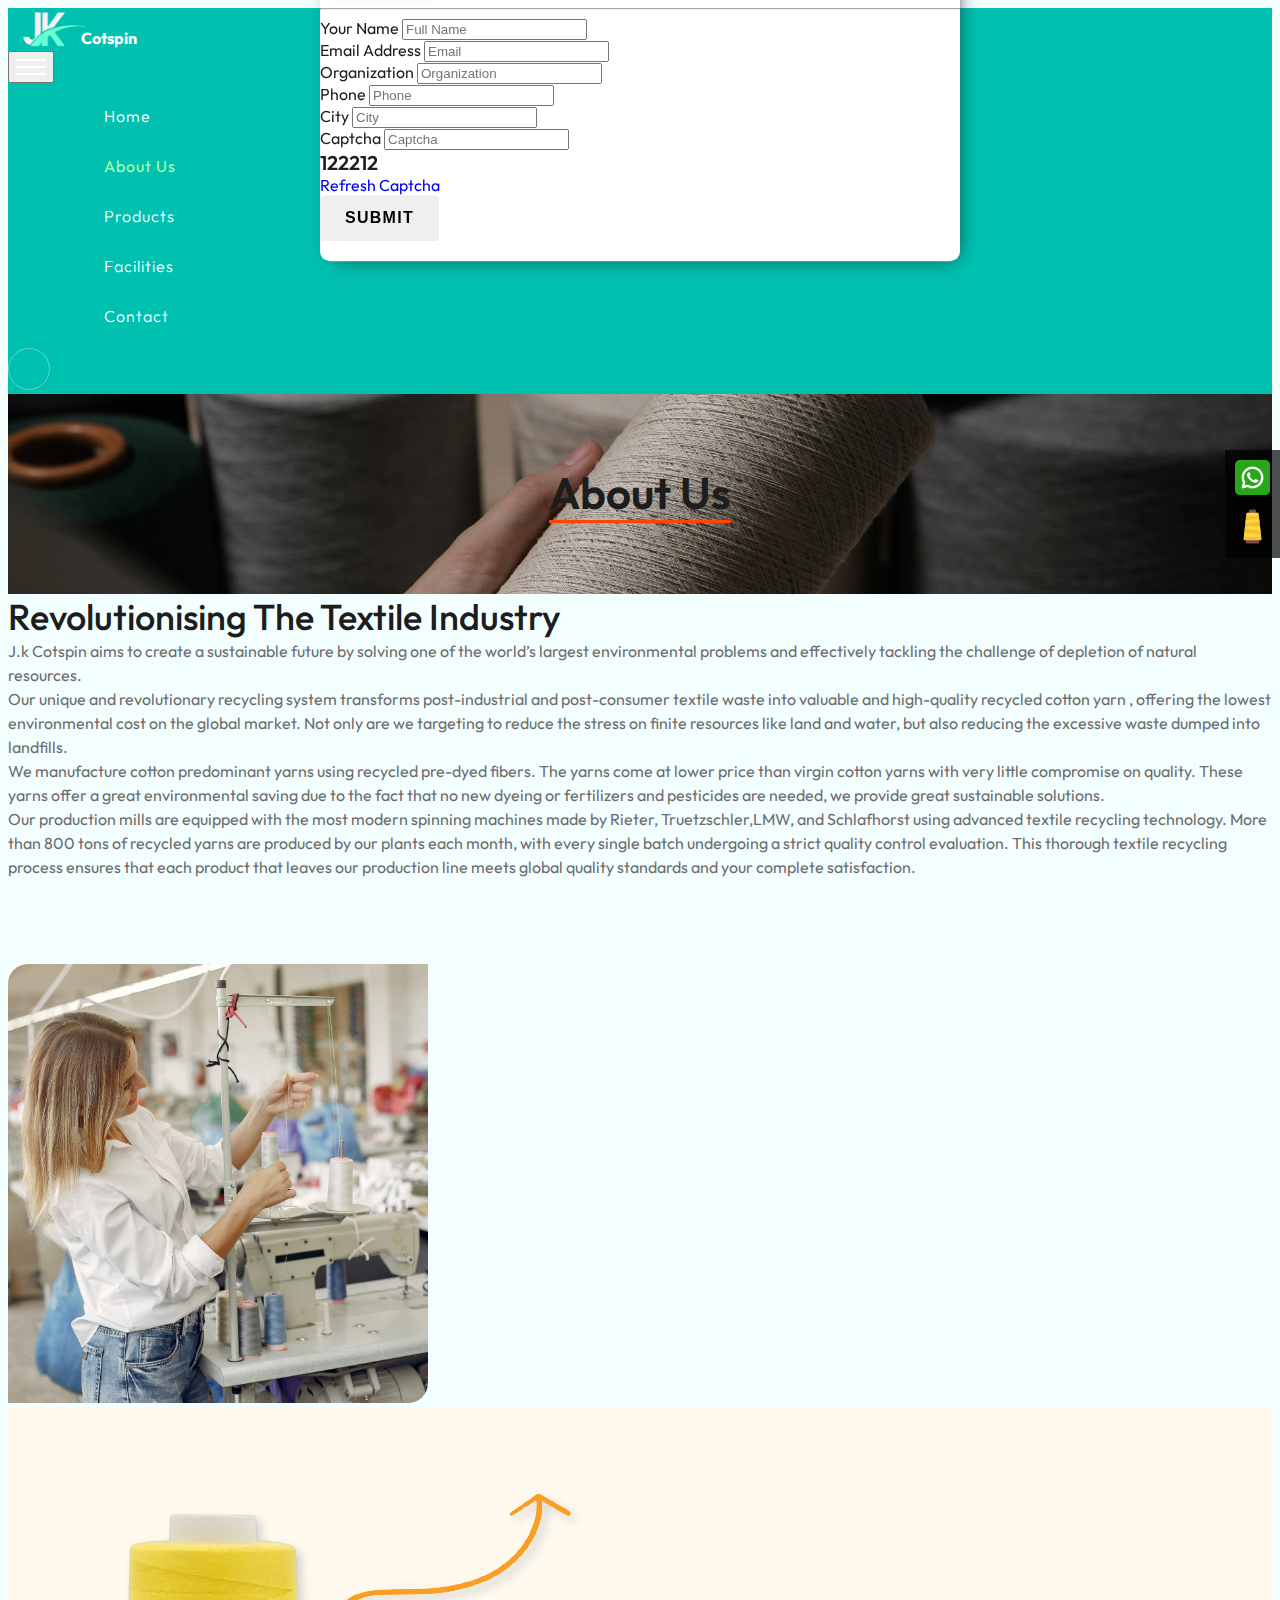
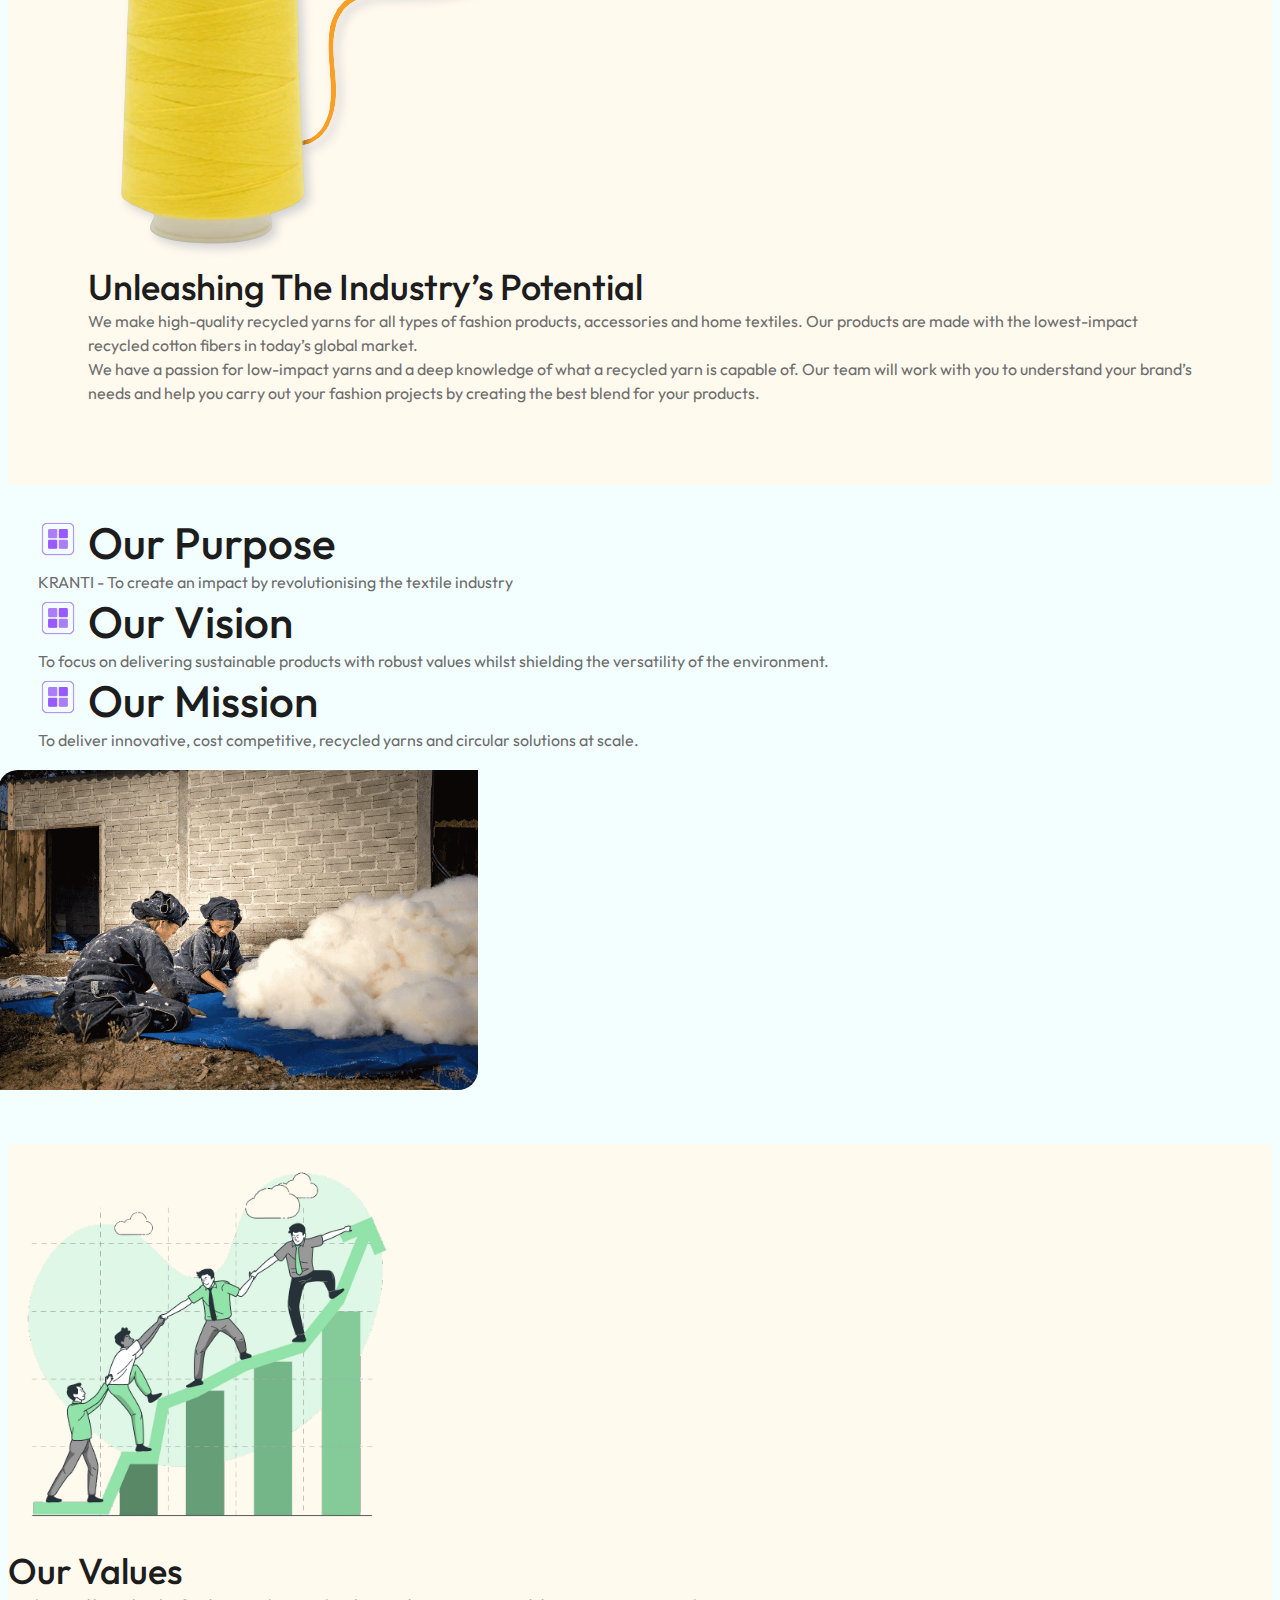
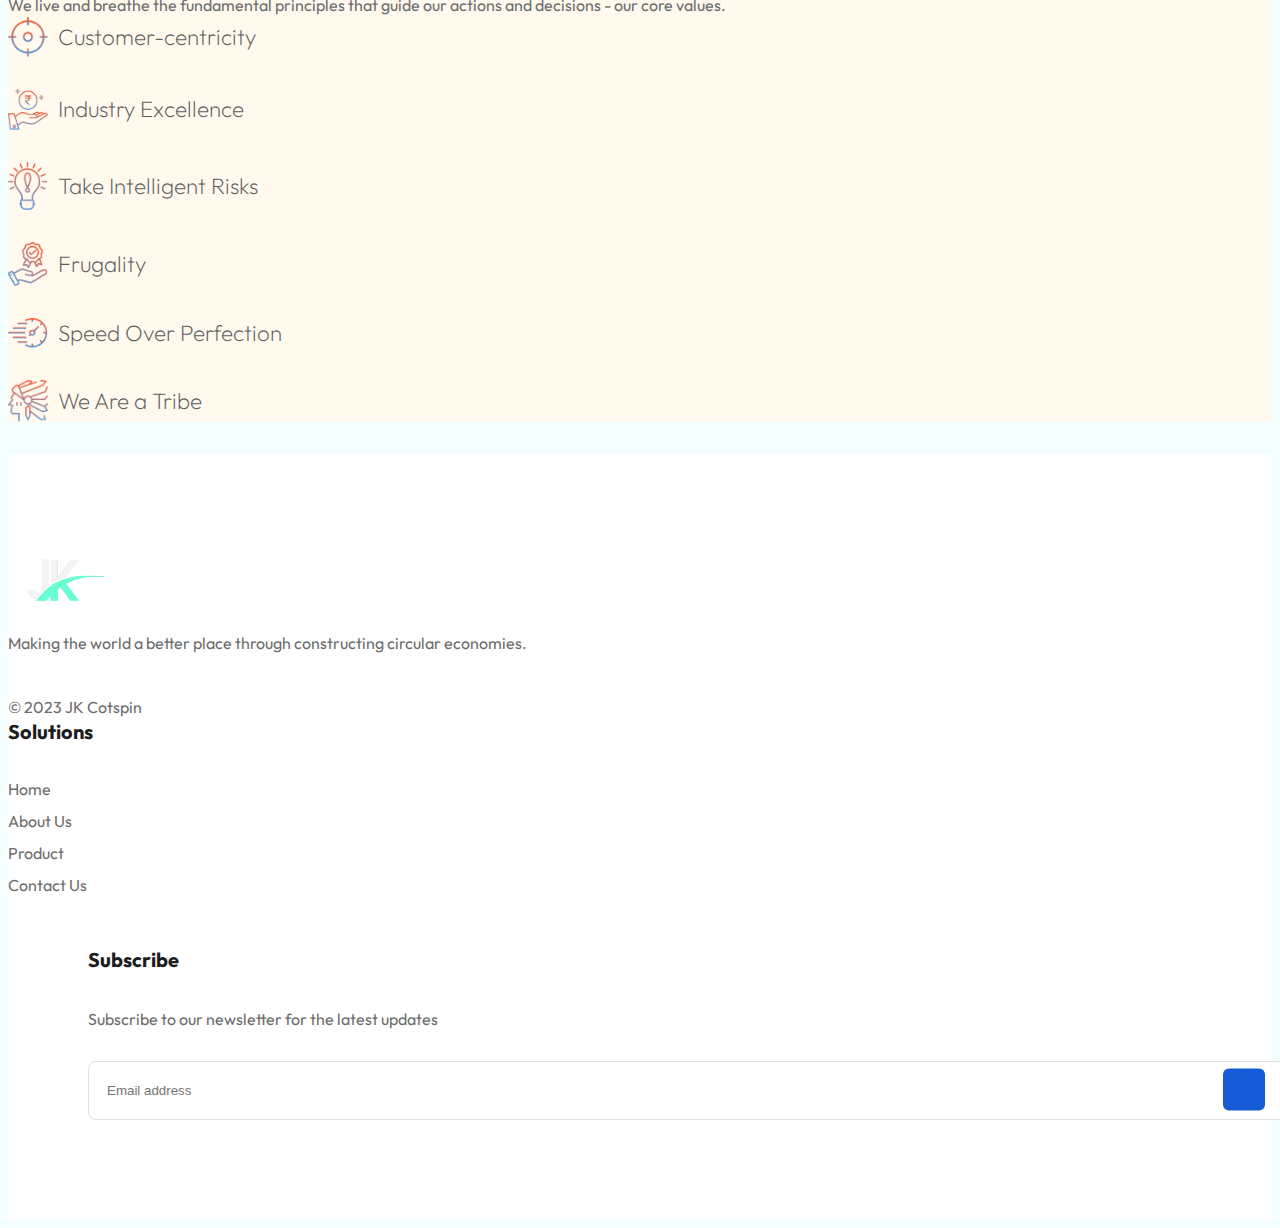
==== commit f101b3aa: "footer change in every page" ====
--- a/about.html
+++ b/about.html
@@ -33,7 +33,7 @@
 <body class="bg-product">
   <div id="fixed_link">
     <div class="wp">
-      <a href="https://wa.link/gvundf" title="Connect with us">
+      <a href="https://wa.link/6rpphi" title="Connect with us">
         <img class="hover-1" src="./assets/images/whatsapp.png" width="35px" alt="">
       </a>
     </div>
@@ -332,6 +332,10 @@
                   <li><a href="./product.html">Product</a></li>
                   <li><a href="./index.html#contact">Contact Us</a></li>
                 </ul>
+                <ul class="d-flex social_link flex-wrap gap-4">
+                  <li><a href="https://www.instagram.com/jkcotspin/" target="_blank"><i class="fa-brands fa-instagram"></i></a></li>
+                  <li><a href="https://www.facebook.com/jkcotspin/" target="_blank"><i class="fa-brands fa-facebook"></i></a></li>
+                </ul>
               </div>
               <!-- End Single Widget -->
             </div>
--- a/assets/css/style.css
+++ b/assets/css/style.css
@@ -2419,4 +2419,7 @@
 .box-1 .heading{
   background-color: #d0ffe7;
   
+}
+.social_link a i{
+  font-size: 2rem !important;
 }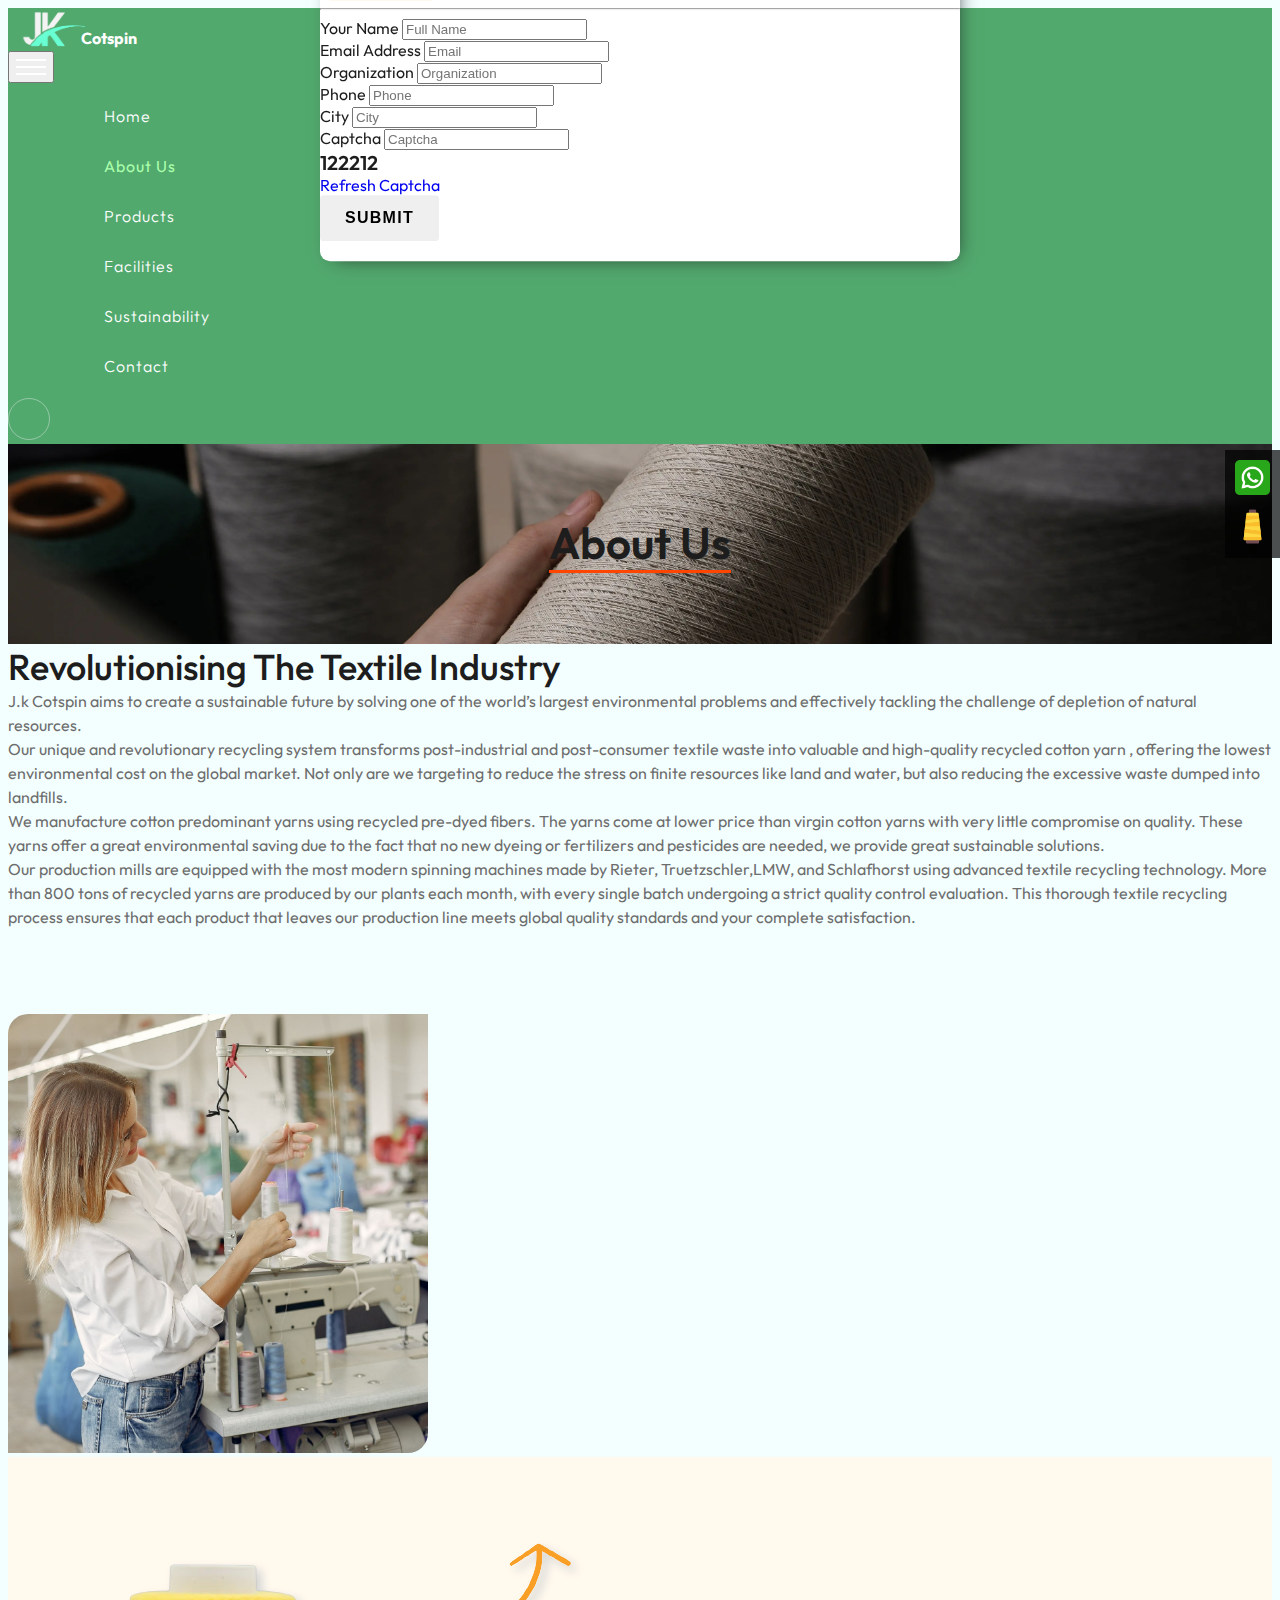
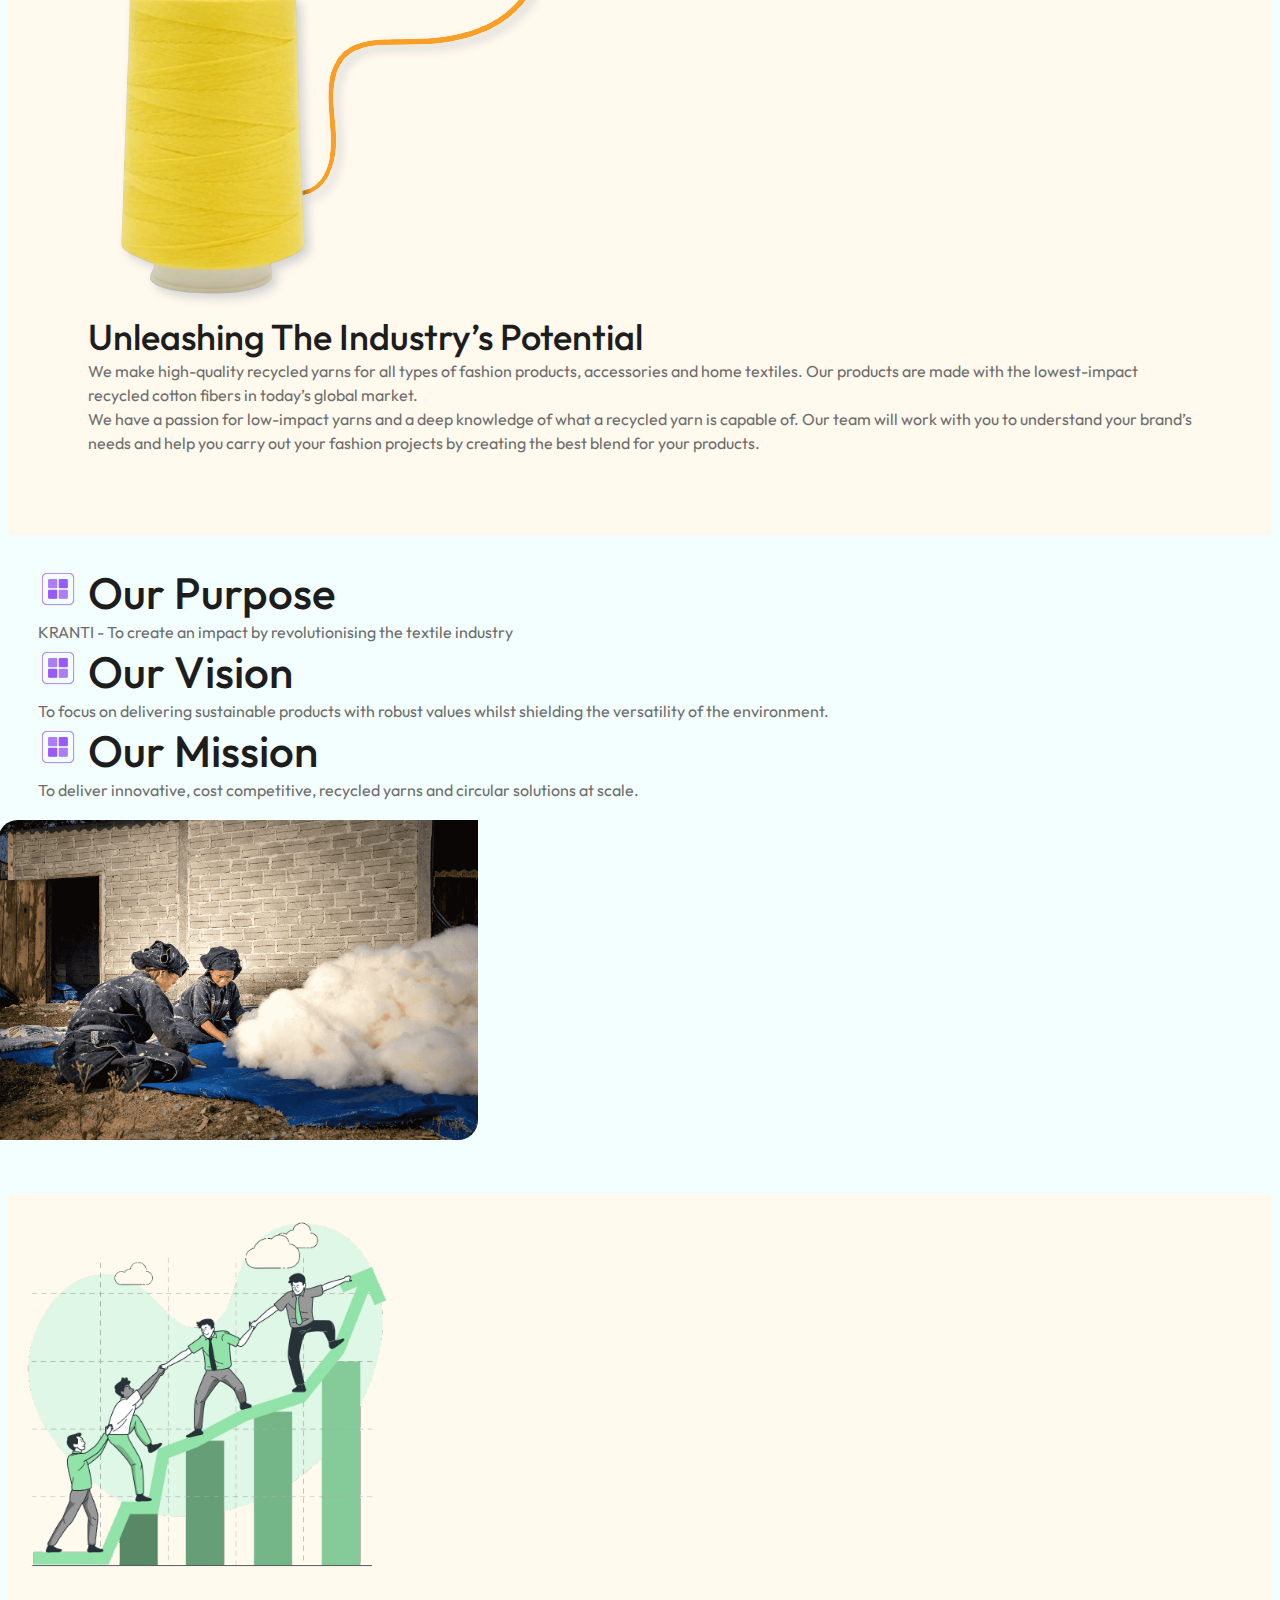
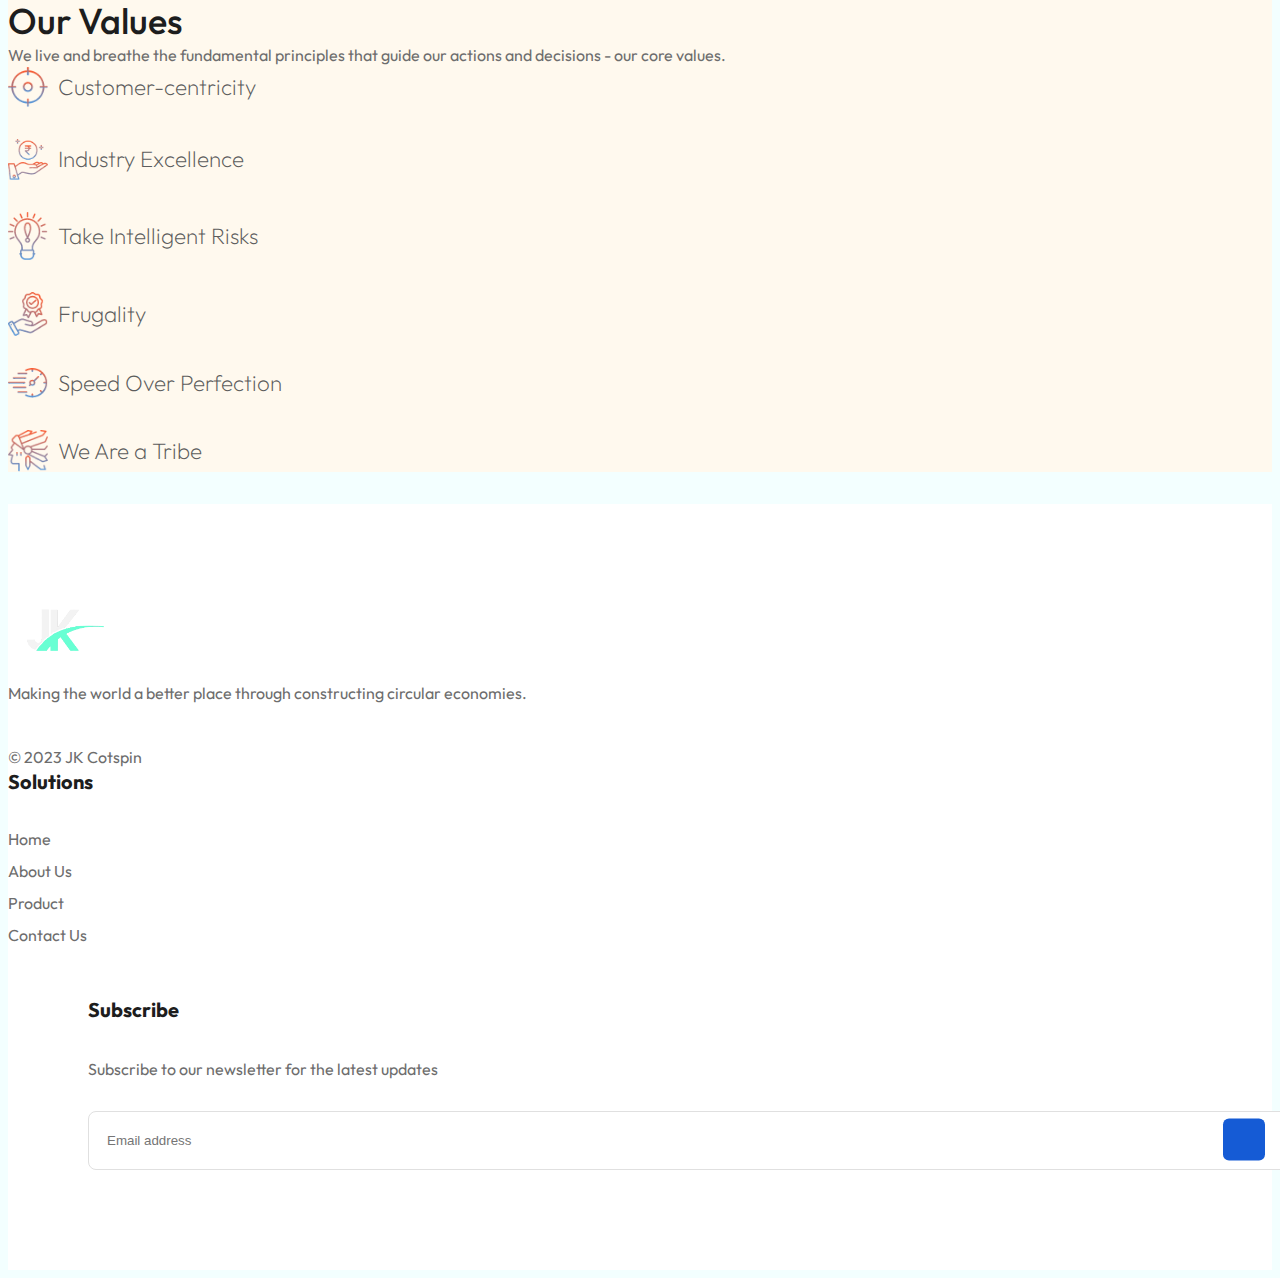
==== commit 65802ce4: "updated" ====
--- a/about.html
+++ b/about.html
@@ -138,11 +138,35 @@
                   <a class="active" href="#hero-area">About Us</a>
                 </li>
 
-                <li class="nav-item">
-                  <a class=" " href="./product.html">Products</a>
+                <li class="nav-item nav-drop-down">
+                  <a class="dropdown-btn" href="#">Products</a>
+                  <ul class="drop-down-items">
+                    <li class="drop-item">
+                      <a href="./product_details.html">Recycled Knitting Yarn</a>
+                      </li>
+                      <li class="drop-item">
+                      <a href="./product_details.html">Recycled Melange Yarn</a>
+                      </li>
+                      <li class="drop-item">
+                      <a href="./product_details.html">Recycled Denim Yarn</a>
+                      </li>
+                      <li class="drop-item">
+                      <a href="./product_details.html">Recycled Weaving Yarn</a>
+                      </li>
+                      <li class="drop-item">
+                      <a href="./product_details.html">Recycled Speciality Yarn</a>
+                      </li>
+                      <li class="drop-item">
+                      <a href="./product_details.html">Recycled Textile Yarn Color Range</a>
+                      </li>
+                    </li>
+                  </ul>
                 </li>
                 <li class="nav-item">
                   <a class="" href="./facilities.html">Facilities</a>
+                </li>
+                <li class="nav-item">
+                  <a class="" href="./sustainability.html">Sustainability</a>
                 </li>
                 <li class="nav-item">
                   <a class="" href="index.html#contact">Contact</a>
@@ -380,6 +404,16 @@
     popup.classList.add("active");
     overlay.classList.add("active");
     })
+
+
+
+    const dropdown = document.querySelector('.dropdown-btn');
+const dropdownItem = document.querySelector('.drop-down-items');
+ 
+dropdown.addEventListener('click',()=>{
+    dropdownItem.classList.toggle('active');
+})
+
 </script>
 </body>
 
--- a/assets/css/style.css
+++ b/assets/css/style.css
@@ -403,7 +403,7 @@
 
 /*===== NAVBAR NINE =====*/
 .navbar-area.navbar-nine {
-  background: #00c0b0;
+  background: #52a96e;
   padding: 0;
   /* position: absolute; */
   left: 0;
@@ -412,7 +412,7 @@
   z-index: 9;
 }
 .navbar-area.navbar-nine.sticky {
-  background-color: #00c0b0;
+  background-color: #52a96e;
   color: white;
 }
 .text-1 {
@@ -497,9 +497,17 @@
     top: 116%;
     left: 0;
     width: 100%;
-    background-color: #00c0b0;
+    background-color: #52a96e;
     z-index: 8;
     padding: 10px 16px;
+  }
+  .drop-down-items{
+    top: 100% !important;
+    left: initial !important;
+    right: 0;
+  }
+  .drop-down-items.active{
+    height: 230px !important;
   }
 }
 @media only screen and (min-width: 1200px) and (max-width: 1399px),
@@ -2234,6 +2242,16 @@
 .swiper {
   height: 80vh !important;
 }
+.sustainability-header {
+  width: 100%;
+  height: 400px;
+  background: url(./../images/susti.webp) no-repeat center center/cover;
+}
+.color-1{
+  color: rgba(88, 179, 123, 1);
+  font-weight: 500;
+  letter-spacing: 2px;
+}
 .about-header {
   width: 100%;
   height: 200px;
@@ -2422,4 +2440,52 @@
 }
 .social_link a i{
   font-size: 2rem !important;
-}+}
+.nav-drop-down{
+  position: relative;
+}
+.drop-down-items.active{
+  height: 310px;
+}
+.drop-down-items{
+  position: absolute;
+  top: 68px;
+  left: 0;
+  z-index:10000000;
+  background-color: #39b167;
+  transition: .4s;
+  min-width: 240px;
+  height: 0;
+  overflow: hidden;
+}
+
+.drop-item a:hover{
+  color: #a9ff77 !important;
+  font-weight: bold !important;
+}
+.drop-item a{
+  padding: 4px 15px !important;
+  color: rgb(224, 255, 255) !important;
+  font-weight: 400;
+}
+
+.VrAVV3-card img{
+  height: 110px;
+}
+.VrAVV3-card {
+  background-color: rgba(88, 179, 123, 1);
+  border-radius: 10px;
+  text-align: center;
+  padding: 3rem 1.875rem;
+  height: 100%;
+}
+.VrAVV3-card:hover h3{
+  color: black !important;
+}
+.VrAVV3-card h3, .VrAVV3-card .text-body{
+  color: white !important; 
+}
+.para-sus{
+  font-size: 1.2rem;
+  padding-right: 12px;
+}
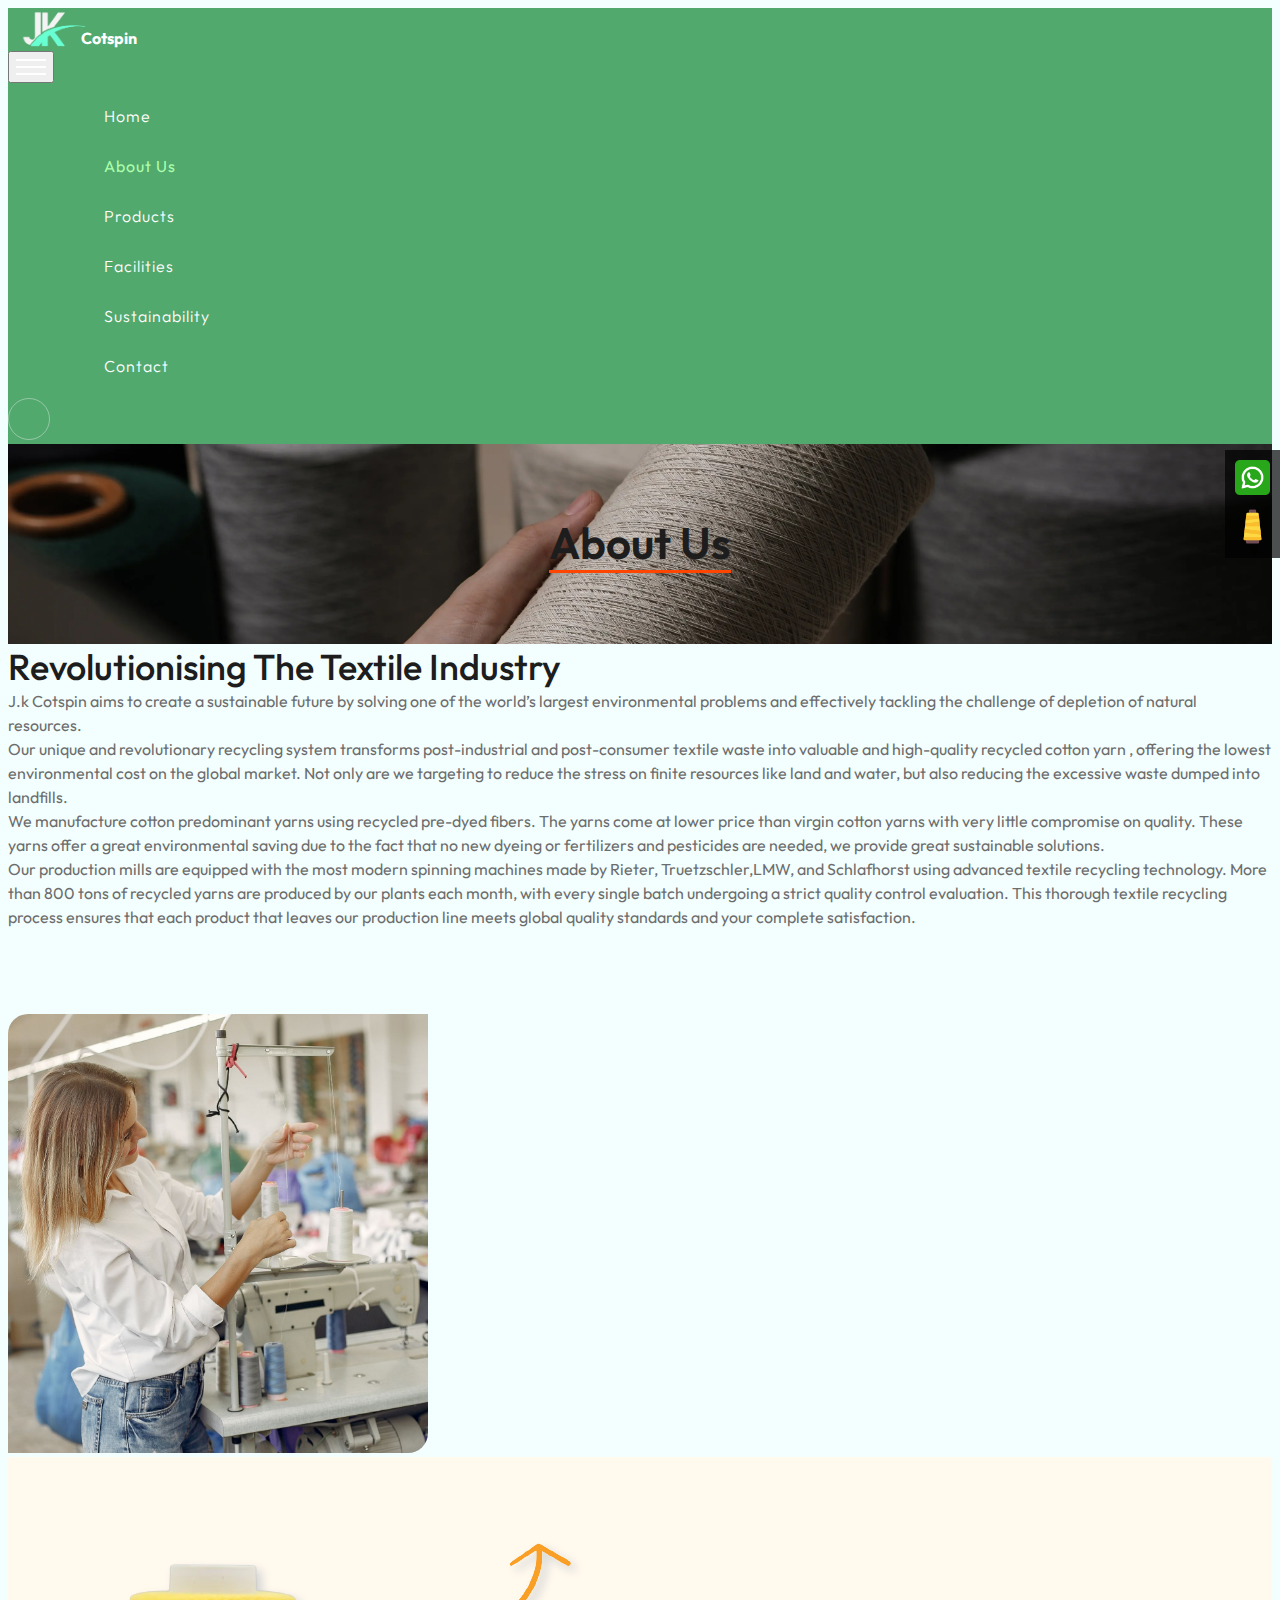
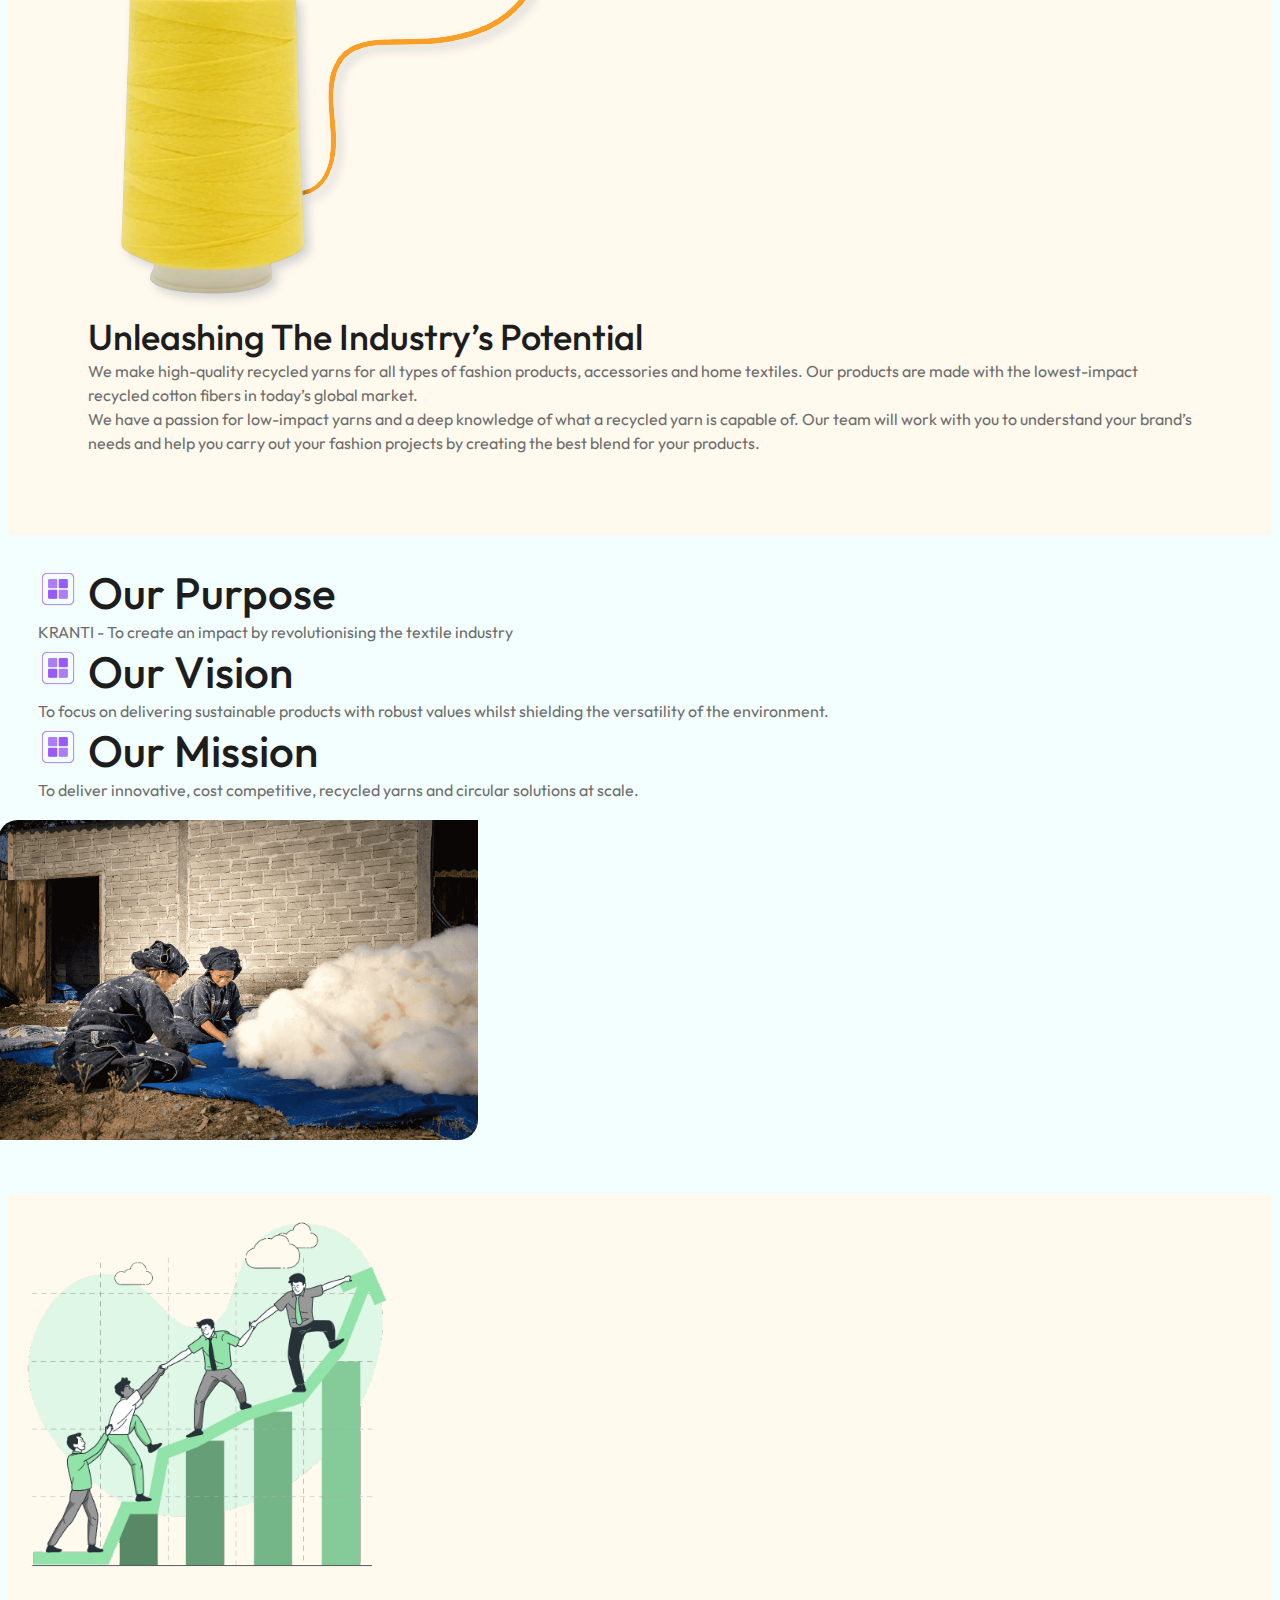
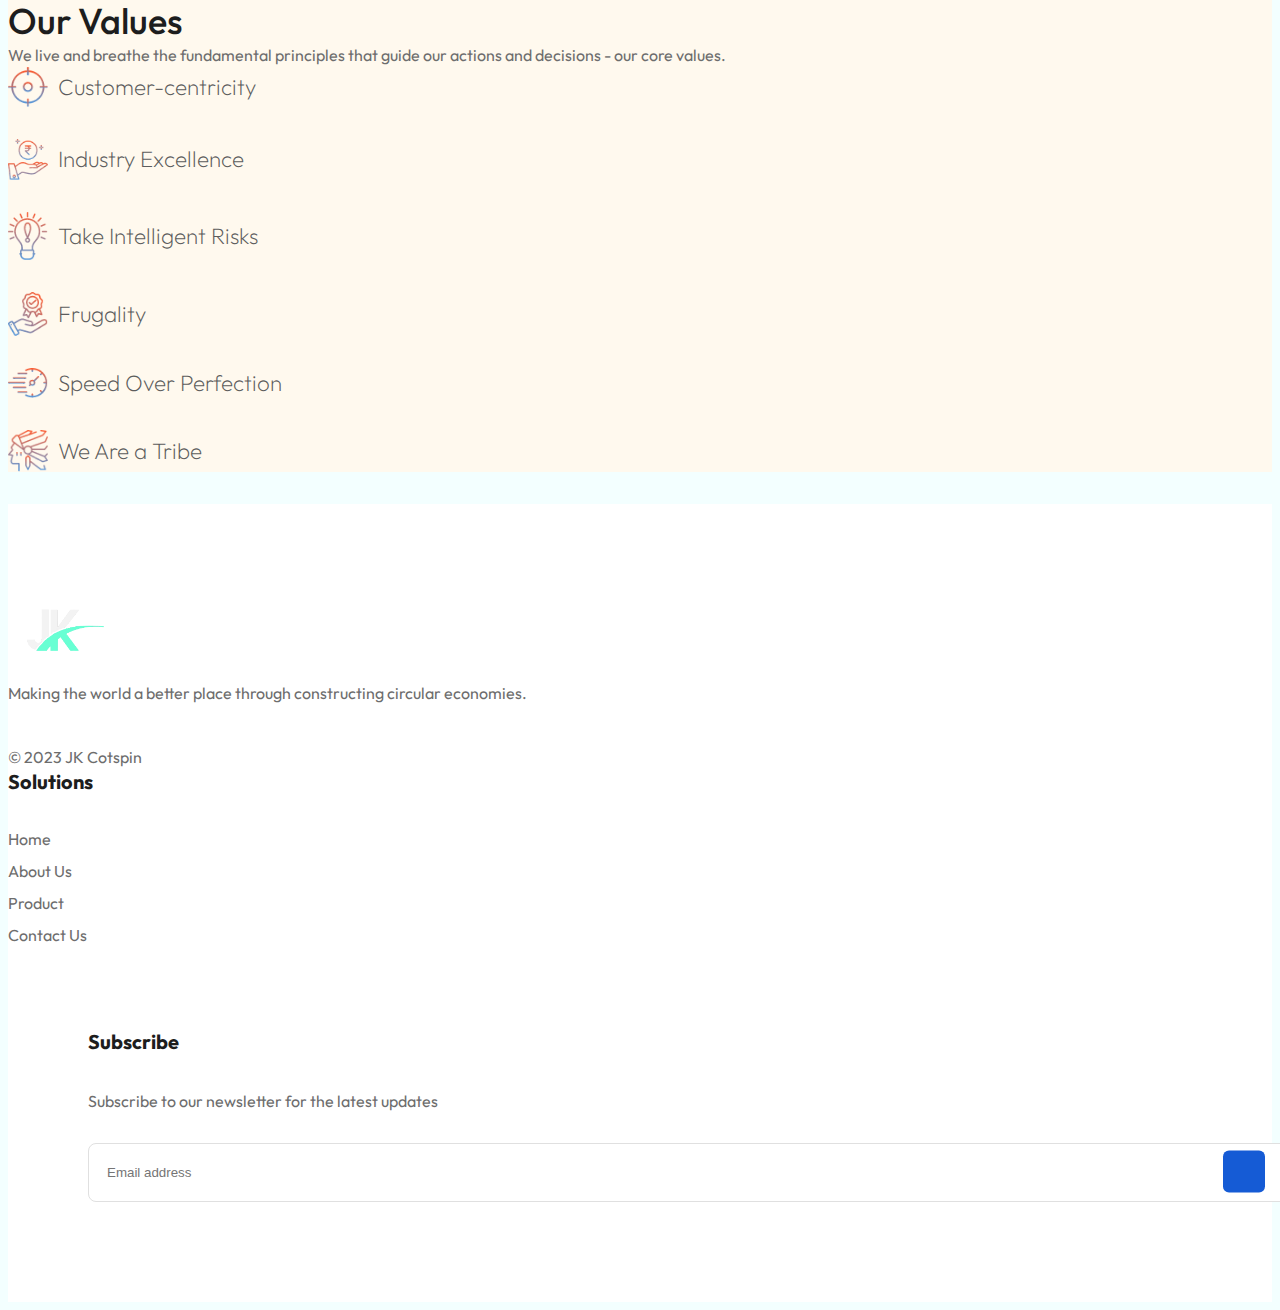
==== commit ce612c6a: "updated" ====
--- a/about.html
+++ b/about.html
@@ -54,19 +54,19 @@
             <a class="sample-btn" href="./assets/shades/shade_card.pdf">Shade Sample</a>
           </div>
         </div>
-        <div class="col-md-3">
+        <div class="col-md-3 d-lg-block d-none">
           <div class="d-flex flex-column align-items-center">
             <img src="./assets/images/shade.png" width="100%" alt="">
             <a class="sample-btn" href="./assets/shades/shade_card.pdf">Shade Sample</a>
           </div>
         </div>
-        <div class="col-md-3">
+        <div class="col-md-3 d-lg-block d-none">
           <div class="d-flex flex-column align-items-center">
             <img src="./assets/images/shade.png" width="100%" alt="">
             <a class="sample-btn" href="./assets/shades/shade_card.pdf">Shade Sample</a>
           </div>
         </div>
-        <div class="col-md-3">
+        <div class="col-md-3 d-lg-block d-none">
           <div class="d-flex flex-column align-items-center">
             <img src="./assets/images/shade.png" width="100%" alt="">
             <a class="sample-btn" href="./assets/shades/shade_card.pdf">Shade Sample</a>
@@ -75,7 +75,7 @@
       </div>
     </div>
     <hr>
-    <form action="" class="px-5 row">
+    <form action="" class="px-3 px-lg-5 row">
       <div class="form-group mt-1 col-md-6">
         <label for="name">Your Name</label>
         <input type="text" id="name" class="form-control" placeholder="Full Name">
@@ -359,6 +359,7 @@
                 <ul class="d-flex social_link flex-wrap gap-4">
                   <li><a href="https://www.instagram.com/jkcotspin/" target="_blank"><i class="fa-brands fa-instagram"></i></a></li>
                   <li><a href="https://www.facebook.com/jkcotspin/" target="_blank"><i class="fa-brands fa-facebook"></i></a></li>
+                  <li><a href="https://www.youtube.com/@jkcotspin" target="_blank"><i class="fa-brands fa-youtube"></i></a></li>
                 </ul>
               </div>
               <!-- End Single Widget -->
--- a/assets/css/style.css
+++ b/assets/css/style.css
@@ -2361,13 +2361,14 @@
   background-color: white;
   border-radius: 10px;
   box-shadow: 5px 5px 20px -10px;
-  /* height: 430px; */
+  height: 500px;
   position: fixed !important;
-  top: -50%;
+  top: -70%;
   left: 50%;
   transform: translate(-50%, -50%);
   z-index: 1000;
   transition: 0.5s;
+  overflow: hidden;
   padding-bottom: 20px;
 }
 #popup.active {
